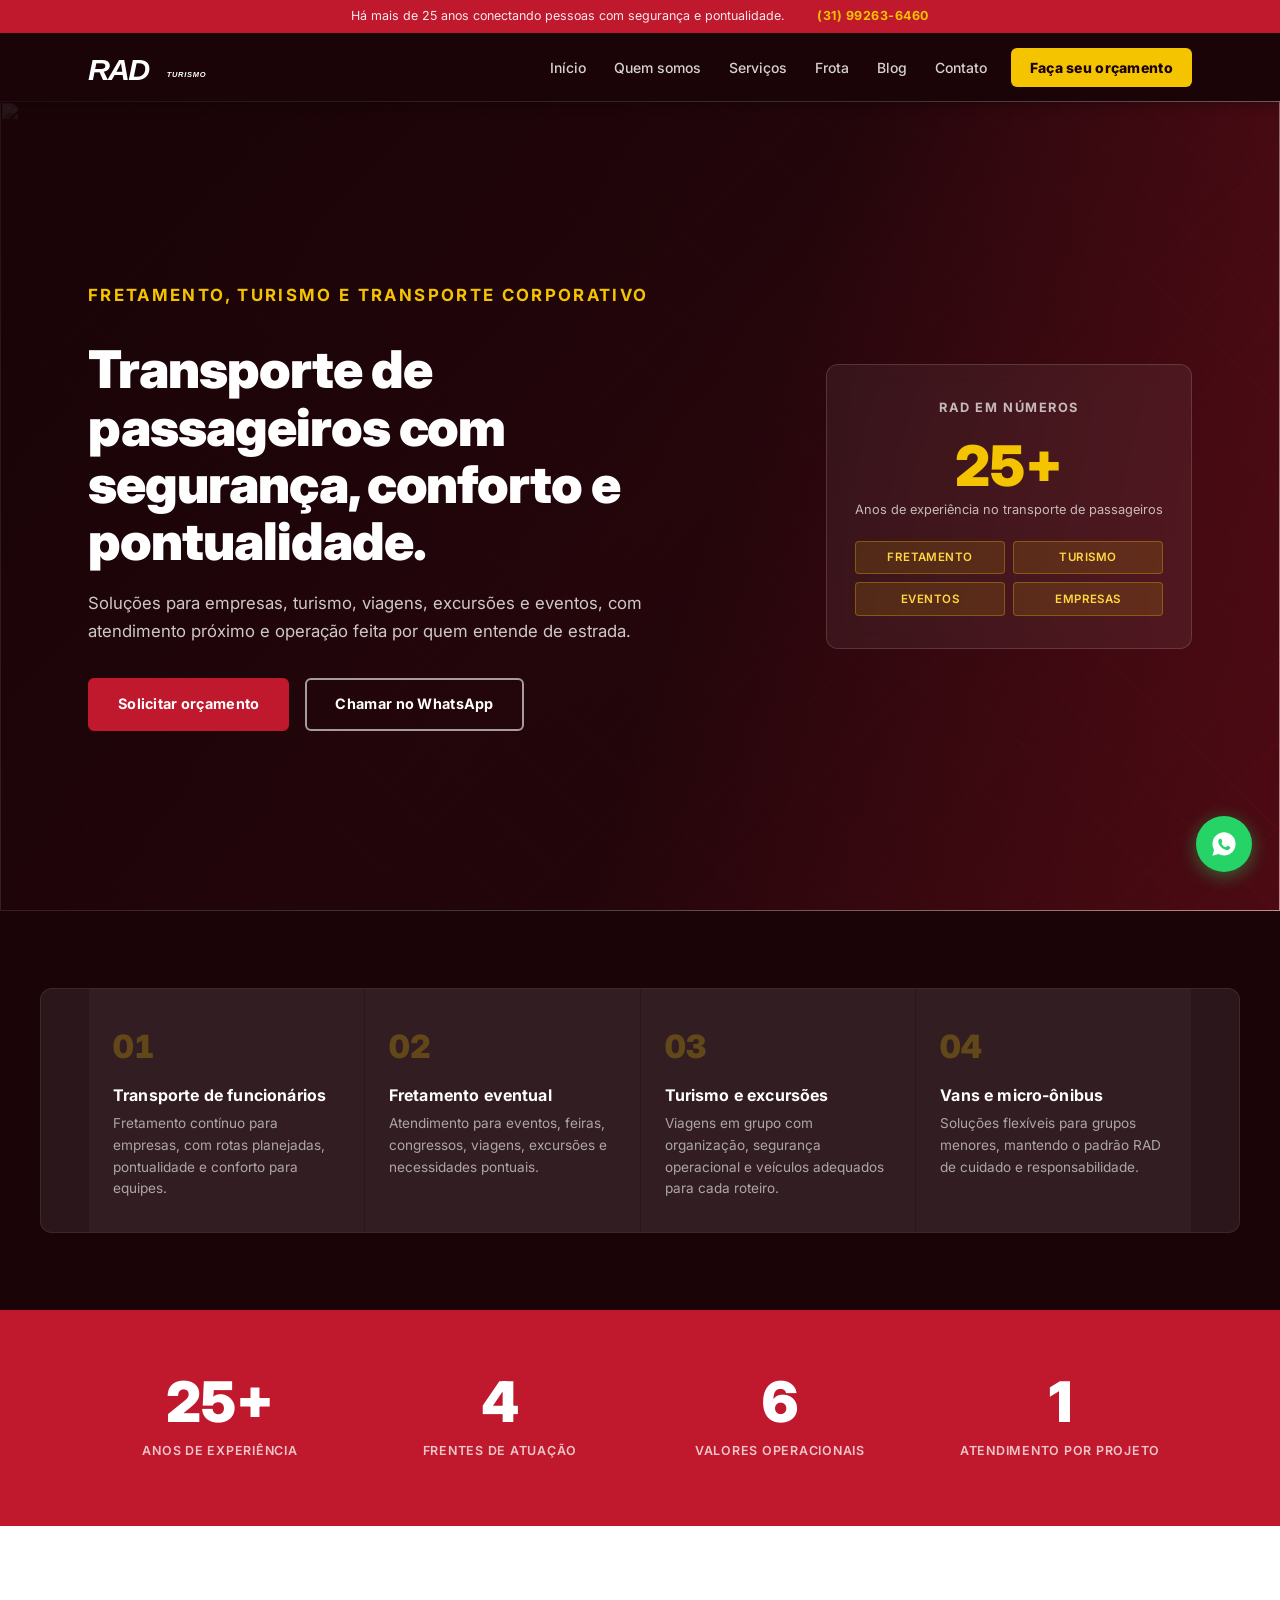
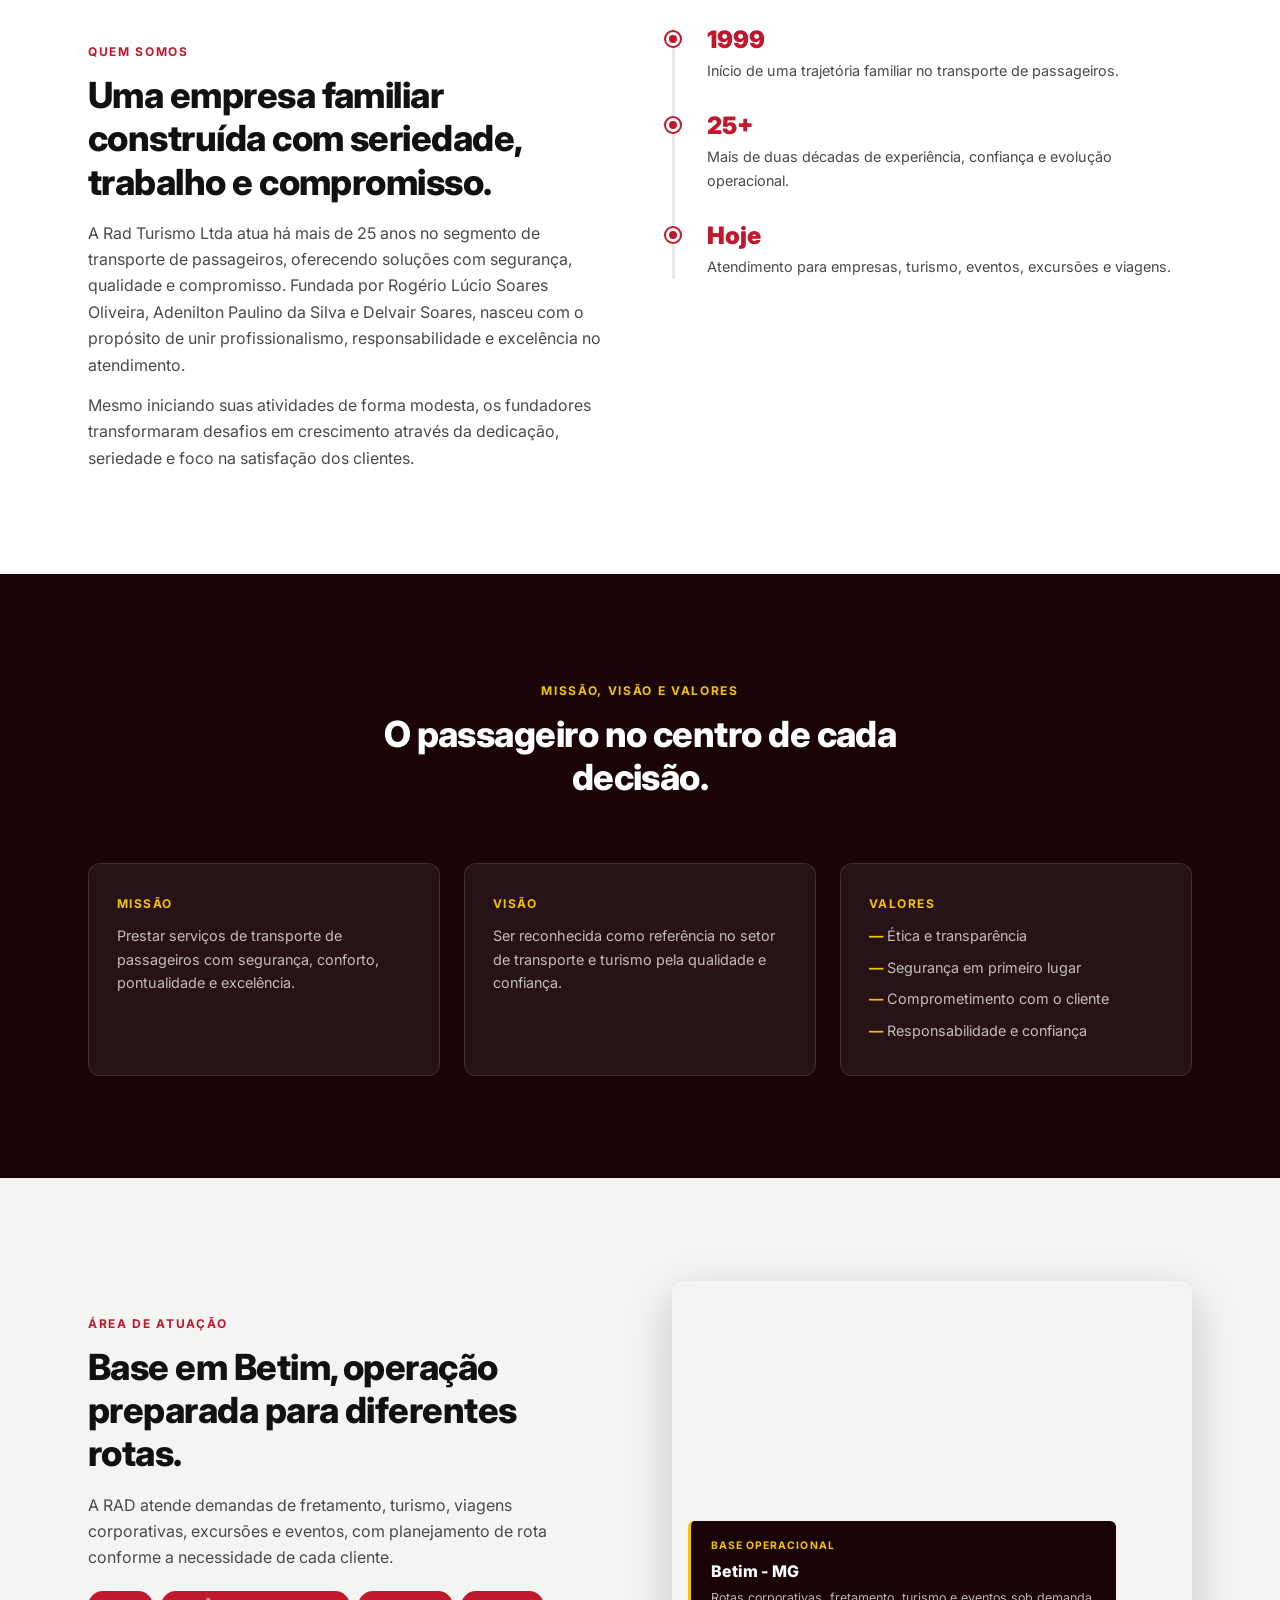
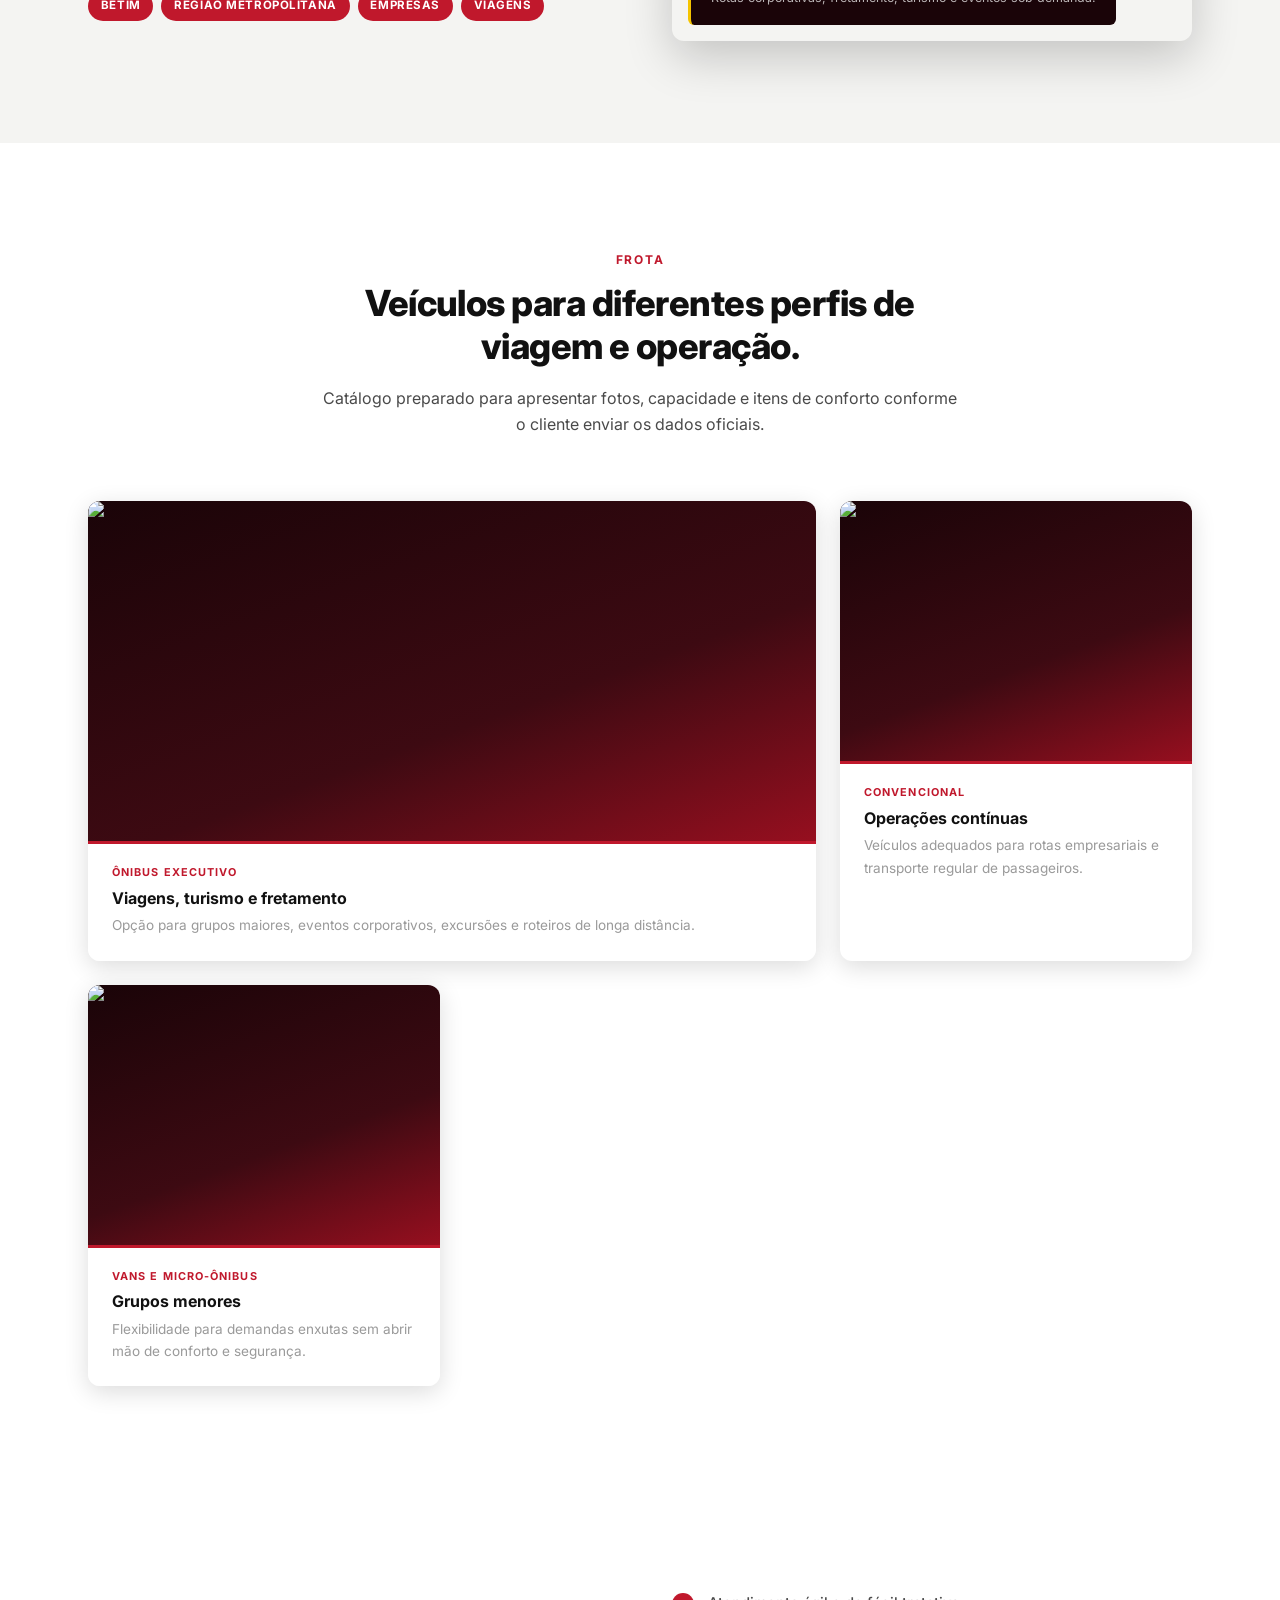
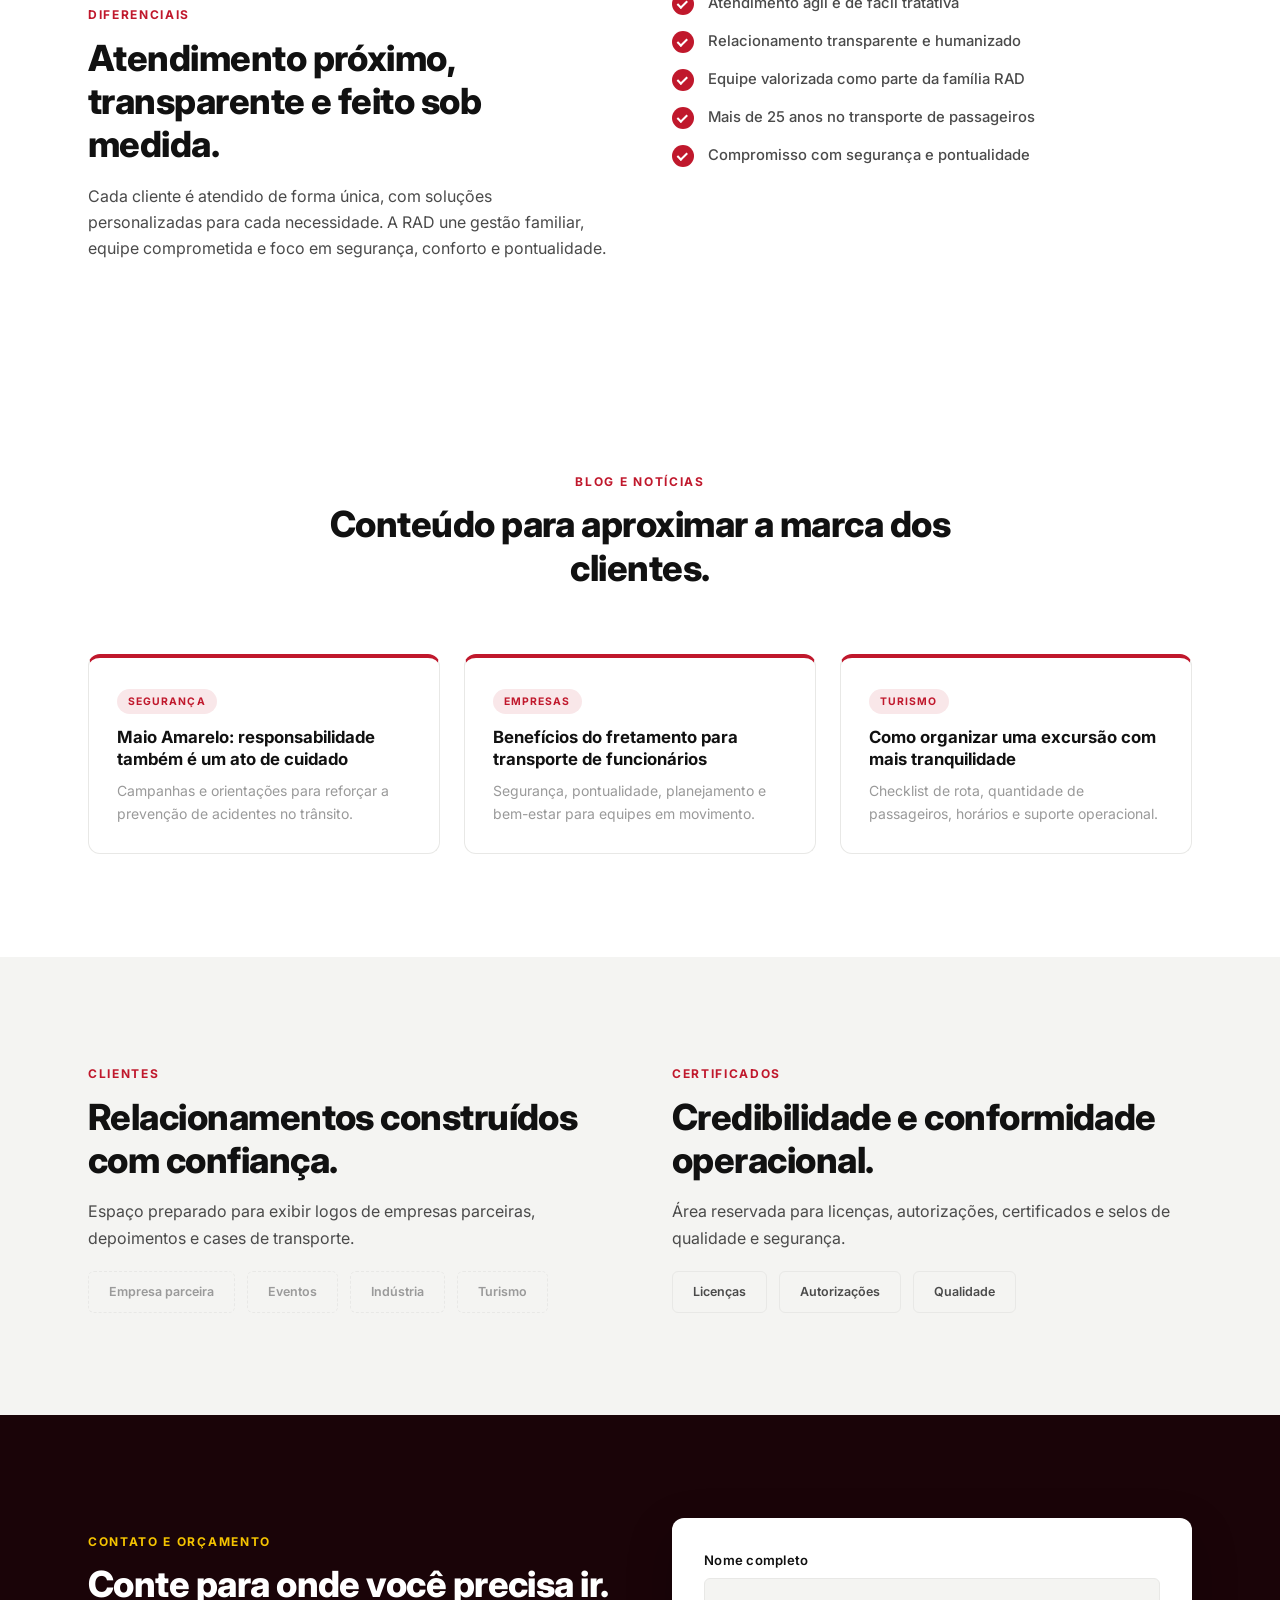
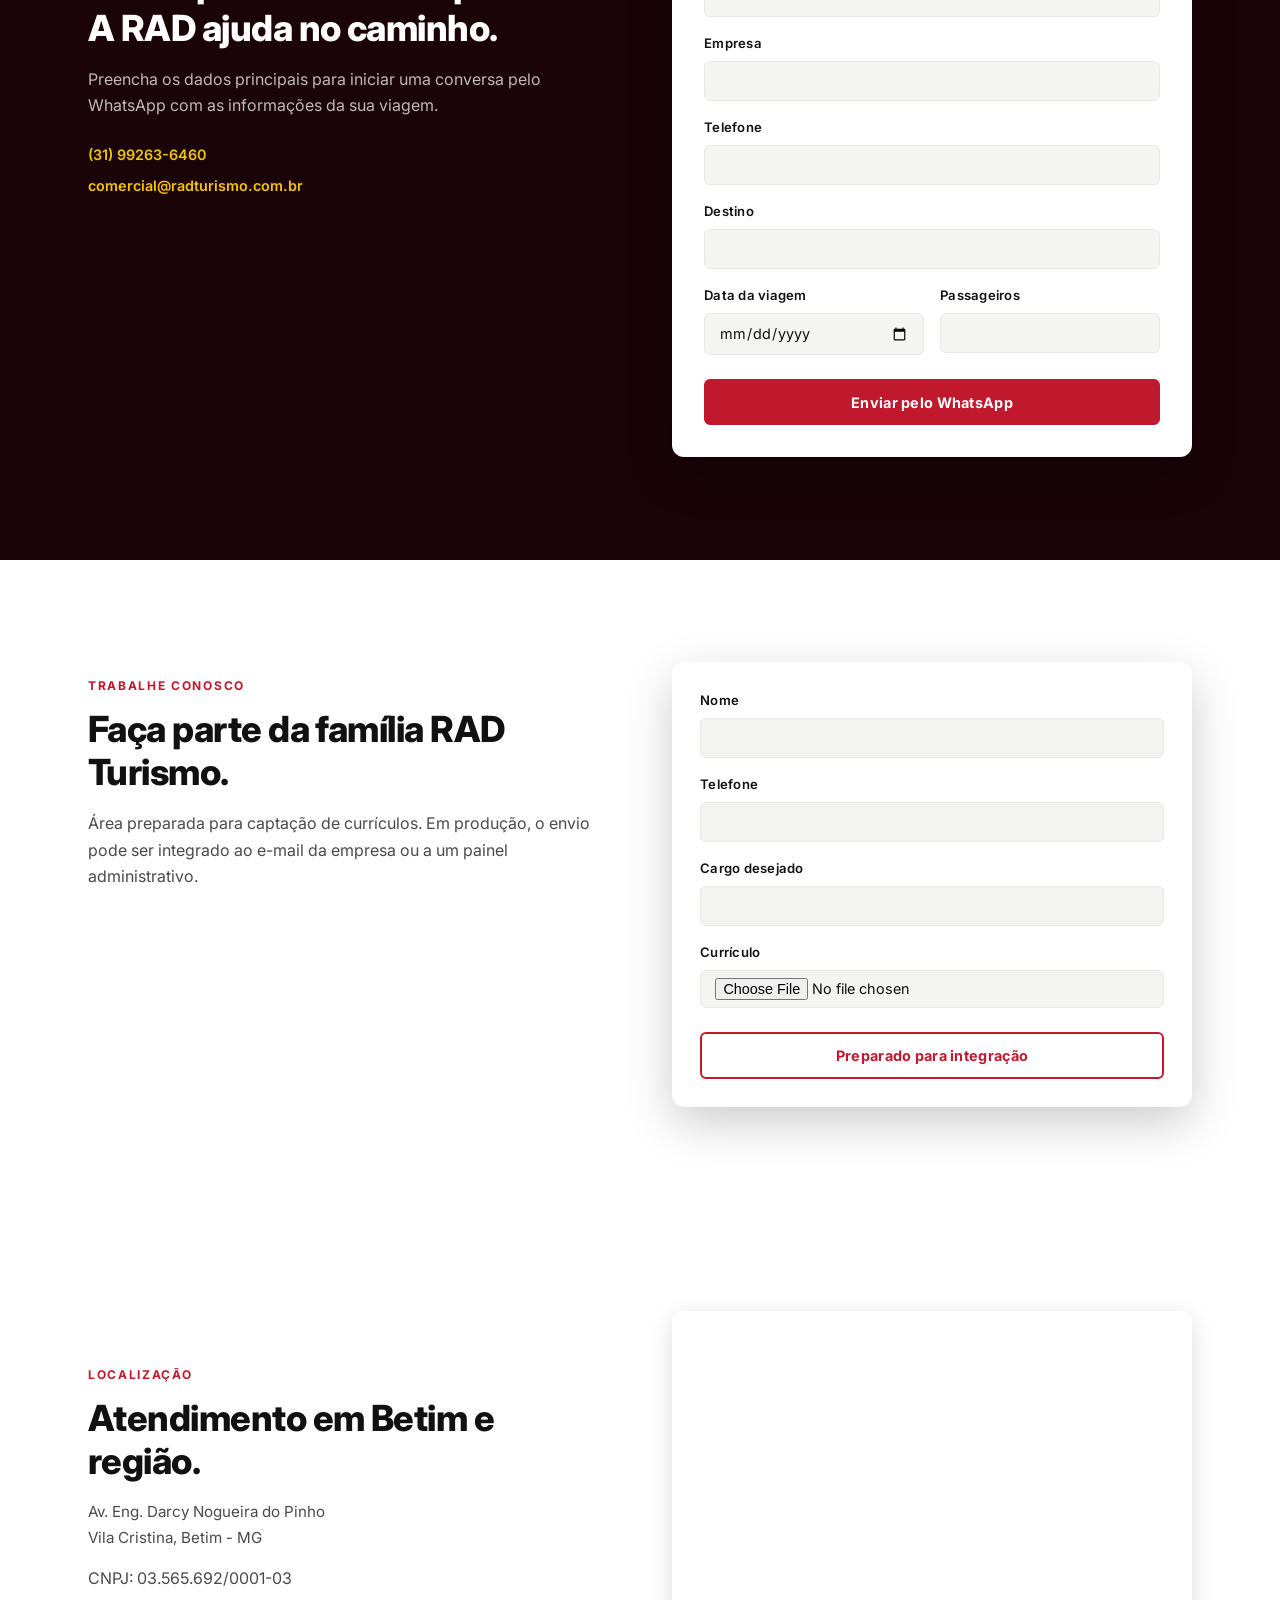
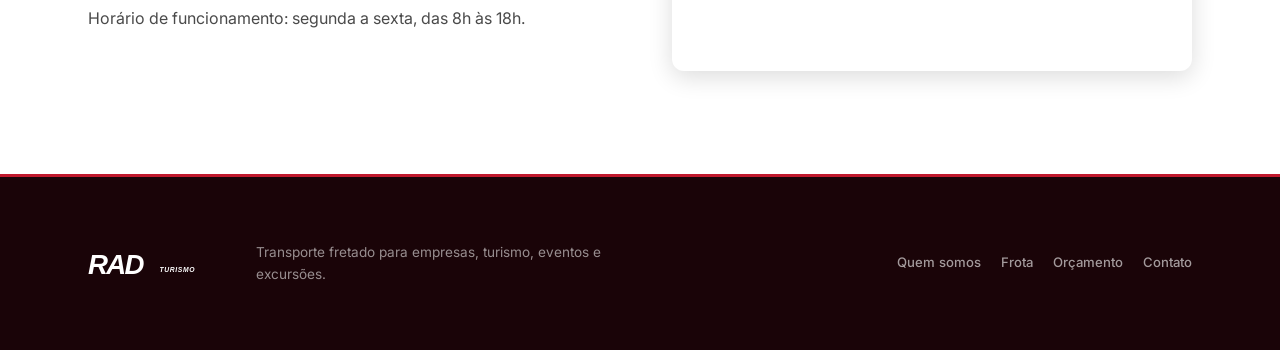
==== index.html @ 09ba172a "Update index.html" ====
<!doctype html>
<html lang="pt-BR">
  <head>
    <meta charset="utf-8">
    <meta name="viewport" content="width=device-width, initial-scale=1">
    <title>RAD Turismo | Transporte fretado, turismo e eventos</title>
    <meta
      name="description"
      content="RAD Turismo: transporte de passageiros, fretamento corporativo, turismo, viagens, eventos e excursões com segurança, conforto e pontualidade."
    >
    <link rel="preconnect" href="https://fonts.googleapis.com">
    <link rel="preconnect" href="https://fonts.gstatic.com" crossorigin>
    <link href="https://fonts.googleapis.com/css2?family=Inter:wght@400;500;600;700;800;900&display=swap" rel="stylesheet">
    <link rel="stylesheet" href="style.css">
  </head>
  <body>
    <a class="skip-link" href="#conteudo">Ir para o conteúdo</a>

    <header class="site-header" data-header>
      <div class="topbar">
        <span>Há mais de 25 anos conectando pessoas com segurança e pontualidade.</span>
        <a href="tel:+5531992636460">(31) 99263-6460</a>
      </div>

      <div class="nav-shell">
        <a class="brand" href="#inicio" aria-label="RAD Turismo">
          <img class="brand-logo" src="rad-logo.svg" alt="RAD Turismo">
        </a>

        <button class="menu-toggle" type="button" aria-label="Abrir menu" aria-expanded="false" data-menu-toggle>
          <span></span>
          <span></span>
          <span></span>
        </button>

        <nav class="main-nav" aria-label="Menu principal" data-menu>
          <a href="#inicio">Início</a>
          <a href="#quem-somos">Quem somos</a>
          <a href="#servicos">Serviços</a>
          <a href="#frota">Frota</a>
          <a href="#blog">Blog</a>
          <a href="#contato">Contato</a>
          <a class="nav-cta" href="#orcamento">Faça seu orçamento</a>
        </nav>
      </div>
    </header>

    <main id="conteudo">
      <section class="hero" id="inicio" aria-label="RAD Turismo">
        <div class="hero-media" aria-hidden="true">
          <img src="Ônibus-Executivo.webp" alt="">
        </div>
        <div class="hero-overlay"></div>

        <div class="section-inner hero-content">
          <div class="hero-copy reveal">
            <p class="eyebrow">Fretamento, turismo e transporte corporativo</p>
            <h1>Transporte de passageiros com segurança, conforto e pontualidade.</h1>
            <p>
              Soluções para empresas, turismo, viagens, excursões e eventos,
              com atendimento próximo e operação feita por quem entende de estrada.
            </p>
            <div class="hero-actions">
              <a class="button primary" href="#orcamento">Solicitar orçamento</a>
              <a class="button ghost" href="https://wa.me/5531992636460" target="_blank" rel="noreferrer">Chamar no WhatsApp</a>
            </div>
          </div>

          <div class="hero-panel reveal">
            <span class="panel-kicker">RAD em números</span>
            <strong><span data-counter data-target="25" data-suffix="+">0+</span></strong>
            <span>Anos de experiência no transporte de passageiros</span>
            <div class="panel-grid">
              <span>Fretamento</span>
              <span>Turismo</span>
              <span>Eventos</span>
              <span>Empresas</span>
            </div>
          </div>
        </div>
      </section>

      <section class="services-strip" id="servicos" aria-label="Serviços principais">
        <div class="section-inner service-grid">
          <article class="service-card reveal">
            <span>01</span>
            <h2>Transporte de funcionários</h2>
            <p>Fretamento contínuo para empresas, com rotas planejadas, pontualidade e conforto para equipes.</p>
          </article>
          <article class="service-card reveal">
            <span>02</span>
            <h2>Fretamento eventual</h2>
            <p>Atendimento para eventos, feiras, congressos, viagens, excursões e necessidades pontuais.</p>
          </article>
          <article class="service-card reveal">
            <span>03</span>
            <h2>Turismo e excursões</h2>
            <p>Viagens em grupo com organização, segurança operacional e veículos adequados para cada roteiro.</p>
          </article>
          <article class="service-card reveal">
            <span>04</span>
            <h2>Vans e micro-ônibus</h2>
            <p>Soluções flexíveis para grupos menores, mantendo o padrão RAD de cuidado e responsabilidade.</p>
          </article>
        </div>
      </section>

      <section class="stats-band" aria-label="Indicadores RAD Turismo">
        <div class="section-inner stats-grid reveal">
          <div class="stat-item">
            <strong><span data-counter data-target="25" data-suffix="+">0+</span></strong>
            <span>Anos de experiência</span>
          </div>
          <div class="stat-item">
            <strong><span data-counter data-target="4">0</span></strong>
            <span>Frentes de atuação</span>
          </div>
          <div class="stat-item">
            <strong><span data-counter data-target="6">0</span></strong>
            <span>Valores operacionais</span>
          </div>
          <div class="stat-item">
            <strong><span data-counter data-target="1">0</span></strong>
            <span>Atendimento por projeto</span>
          </div>
        </div>
      </section>

      <section class="about section" id="quem-somos">
        <div class="section-inner split">
          <div class="section-copy reveal">
            <p class="eyebrow">Quem somos</p>
            <h2>Uma empresa familiar construída com seriedade, trabalho e compromisso.</h2>
            <p>
              A Rad Turismo Ltda atua há mais de 25 anos no segmento de transporte
              de passageiros, oferecendo soluções com segurança, qualidade e compromisso.
              Fundada por Rogério Lúcio Soares Oliveira, Adenilton Paulino da Silva
              e Delvair Soares, nasceu com o propósito de unir profissionalismo,
              responsabilidade e excelência no atendimento.
            </p>
            <p>
              Mesmo iniciando suas atividades de forma modesta, os fundadores
              transformaram desafios em crescimento através da dedicação, seriedade
              e foco na satisfação dos clientes.
            </p>
          </div>

          <div class="timeline reveal" aria-label="Trajetória RAD Turismo">
            <div class="timeline-item">
              <span>1999</span>
              <p>Início de uma trajetória familiar no transporte de passageiros.</p>
            </div>
            <div class="timeline-item">
              <span>25+</span>
              <p>Mais de duas décadas de experiência, confiança e evolução operacional.</p>
            </div>
            <div class="timeline-item">
              <span>Hoje</span>
              <p>Atendimento para empresas, turismo, eventos, excursões e viagens.</p>
            </div>
          </div>
        </div>
      </section>

      <section class="values section section-dark">
        <div class="section-inner">
          <div class="section-heading reveal">
            <p class="eyebrow">Missão, visão e valores</p>
            <h2>O passageiro no centro de cada decisão.</h2>
          </div>

          <div class="value-grid">
            <article class="value-card reveal">
              <h3>Missão</h3>
              <p>Prestar serviços de transporte de passageiros com segurança, conforto, pontualidade e excelência.</p>
            </article>
            <article class="value-card reveal">
              <h3>Visão</h3>
              <p>Ser reconhecida como referência no setor de transporte e turismo pela qualidade e confiança.</p>
            </article>
            <article class="value-card reveal">
              <h3>Valores</h3>
              <ul>
                <li>Ética e transparência</li>
                <li>Segurança em primeiro lugar</li>
                <li>Comprometimento com o cliente</li>
                <li>Responsabilidade e confiança</li>
              </ul>
            </article>
          </div>
        </div>
      </section>

      <section class="coverage section section-soft" id="area-atuacao">
        <div class="section-inner coverage-grid">
          <div class="section-copy reveal">
            <p class="eyebrow">Área de atuação</p>
            <h2>Base em Betim, operação preparada para diferentes rotas.</h2>
            <p>
              A RAD atende demandas de fretamento, turismo, viagens corporativas,
              excursões e eventos, com planejamento de rota conforme a necessidade
              de cada cliente.
            </p>
            <div class="coverage-tags">
              <span>Betim</span>
              <span>Região metropolitana</span>
              <span>Empresas</span>
              <span>Viagens</span>
            </div>
          </div>

          <div class="coverage-map reveal" aria-label="Mapa de atuação RAD Turismo">
            <iframe
              title="Mapa de Betim e região"
              loading="lazy"
              referrerpolicy="no-referrer-when-downgrade"
              src="https://www.google.com/maps?q=Betim%20MG&output=embed">
            </iframe>
            <div class="coverage-map-card">
              <span>Base operacional</span>
              <strong>Betim - MG</strong>
              <p>Rotas corporativas, fretamento, turismo e eventos sob demanda.</p>
            </div>
          </div>
        </div>
      </section>

      <section class="fleet section" id="frota">
        <div class="section-inner">
          <div class="section-heading reveal">
            <p class="eyebrow">Frota</p>
            <h2>Veículos para diferentes perfis de viagem e operação.</h2>
            <p>Catálogo preparado para apresentar fotos, capacidade e itens de conforto conforme o cliente enviar os dados oficiais.</p>
          </div>

          <div class="fleet-showcase">
            <article class="fleet-card large reveal">
              <img src="https://clubedoonibus.com.br/wp-content/uploads/2024/12/Tipos-de-Onibus_Rodoviario-Low-Driver-LD-Marcopolo-G8.jpg" alt="Ônibus RAD Turismo em operação">
              <div>
                <span>Ônibus executivo</span>
                <h3>Viagens, turismo e fretamento</h3>
                <p>Opção para grupos maiores, eventos corporativos, excursões e roteiros de longa distância.</p>
              </div>
            </article>
            <article class="fleet-card reveal">
              <img src="https://i0.wp.com/onibusetransporte.com/wp-content/uploads/2023/02/IMG-20230203-WA0111.jpg?resize=1200%2C800&ssl=1" alt="Ônibus RAD Turismo">
              <div>
                <span>Convencional</span>
                <h3>Operações contínuas</h3>
                <p>Veículos adequados para rotas empresariais e transporte regular de passageiros.</p>
              </div>
            </article>
            <article class="fleet-card reveal">
              <img src="https://transleles.com.br/wp-content/uploads/2020/01/Aluguel-de-Van-Mercedes-Benz-515-CDI-Sprinter-M%E2%80%8B-15-passageiros-Transleles.jpg" alt="Micro-ônibus RAD Turismo">
              <div>
                <span>Vans e micro-ônibus</span>
                <h3>Grupos menores</h3>
                <p>Flexibilidade para demandas enxutas sem abrir mão de conforto e segurança.</p>
              </div>
            </article>
          </div>
        </div>
      </section>

      <section class="differentials section">
        <div class="section-inner split">
          <div class="section-copy reveal">
            <p class="eyebrow">Diferenciais</p>
            <h2>Atendimento próximo, transparente e feito sob medida.</h2>
            <p>
              Cada cliente é atendido de forma única, com soluções personalizadas
              para cada necessidade. A RAD une gestão familiar, equipe comprometida
              e foco em segurança, conforto e pontualidade.
            </p>
          </div>

          <div class="check-list reveal">
            <div><span></span>Atendimento ágil e de fácil tratativa</div>
            <div><span></span>Relacionamento transparente e humanizado</div>
            <div><span></span>Equipe valorizada como parte da família RAD</div>
            <div><span></span>Mais de 25 anos no transporte de passageiros</div>
            <div><span></span>Compromisso com segurança e pontualidade</div>
          </div>
        </div>
      </section>

      <section class="blog section" id="blog">
        <div class="section-inner">
          <div class="section-heading reveal">
            <p class="eyebrow">Blog e notícias</p>
            <h2>Conteúdo para aproximar a marca dos clientes.</h2>
          </div>

          <div class="post-grid">
            <article class="post-card reveal">
              <span>Segurança</span>
              <h3>Maio Amarelo: responsabilidade também é um ato de cuidado</h3>
              <p>Campanhas e orientações para reforçar a prevenção de acidentes no trânsito.</p>
            </article>
            <article class="post-card reveal">
              <span>Empresas</span>
              <h3>Benefícios do fretamento para transporte de funcionários</h3>
              <p>Segurança, pontualidade, planejamento e bem-estar para equipes em movimento.</p>
            </article>
            <article class="post-card reveal">
              <span>Turismo</span>
              <h3>Como organizar uma excursão com mais tranquilidade</h3>
              <p>Checklist de rota, quantidade de passageiros, horários e suporte operacional.</p>
            </article>
          </div>
        </div>
      </section>

      <section class="proof section section-soft">
        <div class="section-inner proof-grid">
          <div class="proof-block reveal">
            <p class="eyebrow">Clientes</p>
            <h2>Relacionamentos construídos com confiança.</h2>
            <p>Espaço preparado para exibir logos de empresas parceiras, depoimentos e cases de transporte.</p>
            <div class="logo-cloud" aria-label="Clientes em breve">
              <span>Empresa parceira</span>
              <span>Eventos</span>
              <span>Indústria</span>
              <span>Turismo</span>
            </div>
          </div>

          <div class="proof-block reveal">
            <p class="eyebrow">Certificados</p>
            <h2>Credibilidade e conformidade operacional.</h2>
            <p>Área reservada para licenças, autorizações, certificados e selos de qualidade e segurança.</p>
            <div class="cert-row">
              <span>Licenças</span>
              <span>Autorizações</span>
              <span>Qualidade</span>
            </div>
          </div>
        </div>
      </section>

      <section class="quote section" id="orcamento">
        <div class="section-inner quote-grid">
          <div class="section-copy reveal">
            <p class="eyebrow">Contato e orçamento</p>
            <h2>Conte para onde você precisa ir. A RAD ajuda no caminho.</h2>
            <p>
              Preencha os dados principais para iniciar uma conversa pelo WhatsApp
              com as informações da sua viagem.
            </p>
            <div class="contact-mini">
              <a href="tel:+5531992636460">(31) 99263-6460</a>
              <a href="mailto:comercial@radturismo.com.br">comercial@radturismo.com.br</a>
            </div>
          </div>

          <form class="form-card reveal" data-quote-form>
            <label>
              Nome completo
              <input name="nome" type="text" autocomplete="name" required>
            </label>
            <label>
              Empresa
              <input name="empresa" type="text" autocomplete="organization">
            </label>
            <label>
              Telefone
              <input name="telefone" type="tel" autocomplete="tel" required>
            </label>
            <label>
              Destino
              <input name="destino" type="text" required>
            </label>
            <div class="form-row">
              <label>
                Data da viagem
                <input name="data" type="date">
              </label>
              <label>
                Passageiros
                <input name="passageiros" type="number" min="1" inputmode="numeric">
              </label>
            </div>
            <button class="button primary" type="submit">Enviar pelo WhatsApp</button>
          </form>
        </div>
      </section>

      <section class="careers section" id="trabalhe-conosco">
        <div class="section-inner split">
          <div class="section-copy reveal">
            <p class="eyebrow">Trabalhe conosco</p>
            <h2>Faça parte da família RAD Turismo.</h2>
            <p>
              Área preparada para captação de currículos. Em produção, o envio pode
              ser integrado ao e-mail da empresa ou a um painel administrativo.
            </p>
          </div>

          <form class="form-card compact reveal">
            <label>
              Nome
              <input type="text" autocomplete="name">
            </label>
            <label>
              Telefone
              <input type="tel" autocomplete="tel">
            </label>
            <label>
              Cargo desejado
              <input type="text">
            </label>
            <label>
              Currículo
              <input type="file" accept=".pdf,.doc,.docx">
            </label>
            <button class="button secondary" type="button">Preparado para integração</button>
          </form>
        </div>
      </section>

      <section class="contact section" id="contato">
        <div class="section-inner contact-grid">
          <div class="section-copy reveal">
            <p class="eyebrow">Localização</p>
            <h2>Atendimento em Betim e região.</h2>
            <address>
              Av. Eng. Darcy Nogueira do Pinho<br>
              Vila Cristina, Betim - MG
            </address>
            <p>CNPJ: 03.565.692/0001-03</p>
            <p>Horário de funcionamento: segunda a sexta, das 8h às 18h.</p>
          </div>

          <div class="map-card reveal" aria-label="Mapa da região">
            <iframe
              title="Mapa RAD Turismo"
              loading="lazy"
              referrerpolicy="no-referrer-when-downgrade"
              src="https://www.google.com/maps?q=Av.%20Eng.%20Darcy%20Nogueira%20do%20Pinho%20Vila%20Cristina%20Betim%20MG&output=embed">
            </iframe>
          </div>
        </div>
      </section>
    </main>

    <footer class="site-footer">
      <div class="section-inner footer-grid">
        <a class="brand footer-brand" href="#inicio" aria-label="RAD Turismo">
          <img class="brand-logo" src="rad-logo.svg" alt="RAD Turismo">
        </a>
        <p>Transporte fretado para empresas, turismo, eventos e excursões.</p>
        <div class="footer-links">
          <a href="#quem-somos">Quem somos</a>
          <a href="#frota">Frota</a>
          <a href="#orcamento">Orçamento</a>
          <a href="#contato">Contato</a>
        </div>
      </div>
    </footer>

    <a class="whatsapp-float" href="https://wa.me/5531992636460" target="_blank" rel="noreferrer" aria-label="Chamar RAD Turismo no WhatsApp">
      <span>WhatsApp</span>
    </a>

    <script src="script.js"></script>
  </body>
</html>
---- style.css ----
/* ============================================================
   RAD Turismo — style.css
   Paleta: Vermelho #C0182C · Bordô escuro #1A0408 · Amarelo #F5C400
           Branco #FFFFFF · Cinza fundo #F4F4F2 · Cinza texto #4A4A4A
   Fonte: Inter (via Google Fonts — já linkada no HTML)
   ============================================================ */

/* ── Reset & Base ─────────────────────────────────────────── */
*, *::before, *::after { box-sizing: border-box; margin: 0; padding: 0; }

:root {
  --red:        #C0182C;
  --red-dark:   #960F1F;
  --red-deep:   #1A0408;
  --yellow:     #F5C400;
  --yellow-lt:  #FFD740;
  --white:      #FFFFFF;
  --off-white:  #F4F4F2;
  --gray-lt:    #E8E8E6;
  --gray-mid:   #9A9A9A;
  --gray-txt:   #4A4A4A;
  --dark:       #111111;

  --font:       'Inter', sans-serif;

  --max:        1200px;
  --radius:     6px;
  --radius-lg:  12px;

  --shadow-sm:  0 2px 8px rgba(0,0,0,.10);
  --shadow-md:  0 6px 24px rgba(0,0,0,.14);
  --shadow-lg:  0 16px 48px rgba(0,0,0,.20);

  --transition: .28s ease;
}

html { scroll-behavior: smooth; font-size: 16px; }

body {
  font-family: var(--font);
  color: var(--gray-txt);
  background: var(--white);
  line-height: 1.65;
  -webkit-font-smoothing: antialiased;
}

img { display: block; max-width: 100%; height: auto; }
a   { color: inherit; text-decoration: none; }
ul  { list-style: none; }
address { font-style: normal; }

/* ── Skip link ────────────────────────────────────────────── */
.skip-link {
  position: fixed;
  top: -100px;
  left: 1rem;
  background: var(--red);
  color: var(--white);
  padding: .5rem 1rem;
  border-radius: var(--radius);
  z-index: 9999;
  font-weight: 700;
  transition: top var(--transition);
}
.skip-link:focus { top: 1rem; }

/* ── Layout helpers ───────────────────────────────────────── */
.section-inner {
  width: min(100%, var(--max));
  margin-inline: auto;
  padding-inline: clamp(1.25rem, 5vw, 3rem);
}

.section      { padding-block: clamp(4rem, 8vw, 7rem); }
.section-dark { background: var(--red-deep); color: var(--white); }
.section-soft { background: var(--off-white); }

.split {
  display: grid;
  grid-template-columns: 1fr 1fr;
  gap: clamp(2rem, 5vw, 5rem);
  align-items: start;
}

/* ── Typography ───────────────────────────────────────────── */
.eyebrow {
  display: inline-block;
  font-size: .75rem;
  font-weight: 700;
  letter-spacing: .14em;
  text-transform: uppercase;
  color: var(--red);
  margin-bottom: .75rem;
}
.section-dark .eyebrow { color: var(--yellow); }

h1 {
  font-size: clamp(2rem, 5vw, 3.25rem);
  font-weight: 900;
  line-height: 1.1;
  color: var(--white);
  letter-spacing: -.02em;
}

h2 {
  font-size: clamp(1.5rem, 3.5vw, 2.25rem);
  font-weight: 800;
  line-height: 1.2;
  color: var(--dark);
  letter-spacing: -.015em;
  margin-bottom: 1rem;
}
.section-dark h2 { color: var(--white); }

h3 {
  font-size: clamp(1.1rem, 2vw, 1.35rem);
  font-weight: 700;
  color: var(--dark);
  line-height: 1.3;
  margin-bottom: .5rem;
}
.section-dark h3 { color: var(--white); }

p { color: var(--gray-txt); max-width: 65ch; }
.section-dark p { color: rgba(255,255,255,.75); }

.section-heading {
  text-align: center;
  max-width: 640px;
  margin-inline: auto;
  margin-bottom: clamp(2.5rem, 5vw, 4rem);
}
.section-heading p { margin-inline: auto; }

/* ── Buttons ──────────────────────────────────────────────── */
.button {
  display: inline-flex;
  align-items: center;
  gap: .5rem;
  padding: .8rem 1.75rem;
  border-radius: var(--radius);
  font-family: var(--font);
  font-size: .9rem;
  font-weight: 700;
  cursor: pointer;
  border: 2px solid transparent;
  transition: background var(--transition), color var(--transition),
              border-color var(--transition), transform var(--transition),
              box-shadow var(--transition);
  white-space: nowrap;
  letter-spacing: .02em;
}
.button:hover { transform: translateY(-2px); }
.button:active { transform: none; }

.button.primary {
  background: var(--red);
  color: var(--white);
  border-color: var(--red);
}
.button.primary:hover {
  background: var(--red-dark);
  border-color: var(--red-dark);
  box-shadow: 0 6px 20px rgba(192,24,44,.40);
}

.button.ghost {
  background: transparent;
  color: var(--white);
  border-color: rgba(255,255,255,.60);
}
.button.ghost:hover {
  background: rgba(255,255,255,.12);
  border-color: var(--white);
}

.button.secondary {
  background: transparent;
  color: var(--red);
  border-color: var(--red);
}
.button.secondary:hover {
  background: var(--red);
  color: var(--white);
}

/* ── Reveal animation ─────────────────────────────────────── */
/* Só esconde os elementos se o JS estiver ativo (body.js-ready) */
.js-ready .reveal {
  opacity: 0;
  transform: translateY(28px);
  transition: opacity .65s ease, transform .65s ease;
}
.js-ready .reveal.visible {
  opacity: 1;
  transform: none;
}

/* ============================================================
   HEADER
   ============================================================ */
.site-header {
  position: sticky;
  top: 0;
  z-index: 900;
  background: var(--red-deep);
  box-shadow: 0 2px 12px rgba(0,0,0,.35);
  /* necessário para o menu mobile se posicionar corretamente */
  isolation: isolate;
}

/* Topbar */
.topbar {
  background: var(--red);
  display: flex;
  justify-content: center;
  gap: 2rem;
  align-items: center;
  padding: .4rem clamp(1.25rem, 5vw, 3rem);
  font-size: .78rem;
  color: rgba(255,255,255,.90);
  flex-wrap: wrap;
}
.topbar a {
  color: var(--yellow);
  font-weight: 700;
  letter-spacing: .04em;
}
.topbar a:hover { text-decoration: underline; }

/* Nav shell */
.nav-shell {
  display: flex;
  align-items: center;
  gap: 1.5rem;
  width: min(100%, var(--max));
  margin-inline: auto;
  padding: .75rem clamp(1.25rem, 5vw, 3rem);
}

/* Brand logo */
.brand { display: flex; align-items: center; flex-shrink: 0; }
.brand-logo {
  height: 44px;
  width: auto;
  /* fallback if SVG has no fill */
  filter: brightness(0) invert(1);
}

/* Main nav */
.main-nav {
  display: flex;
  align-items: center;
  gap: .25rem;
  margin-left: auto;
  flex-wrap: wrap;
}
.main-nav a {
  color: rgba(255,255,255,.82);
  font-size: .875rem;
  font-weight: 500;
  padding: .45rem .75rem;
  border-radius: var(--radius);
  transition: color var(--transition), background var(--transition);
}
.main-nav a:hover { color: var(--white); background: rgba(255,255,255,.08); }

.main-nav .nav-cta {
  background: var(--yellow);
  color: var(--red-deep);
  font-weight: 800;
  padding: .5rem 1.2rem;
  border-radius: var(--radius);
  margin-left: .5rem;
  letter-spacing: .02em;
}
.main-nav .nav-cta:hover {
  background: var(--yellow-lt);
  box-shadow: 0 4px 14px rgba(245,196,0,.40);
  transform: translateY(-1px);
}

/* Hamburger */
.menu-toggle {
  display: none;
  flex-direction: column;
  justify-content: center;
  gap: 5px;
  background: none;
  border: none;
  cursor: pointer;
  padding: .5rem;
  margin-left: auto;
}
.menu-toggle span {
  display: block;
  width: 24px;
  height: 2px;
  background: var(--white);
  border-radius: 2px;
  transition: transform var(--transition), opacity var(--transition);
}
.menu-toggle[aria-expanded="true"] span:nth-child(1) { transform: translateY(7px) rotate(45deg); }
.menu-toggle[aria-expanded="true"] span:nth-child(2) { opacity: 0; }
.menu-toggle[aria-expanded="true"] span:nth-child(3) { transform: translateY(-7px) rotate(-45deg); }

/* ============================================================
   HERO
   ============================================================ */
.hero {
  position: relative;
  min-height: clamp(560px, 90vh, 860px);
  display: flex;
  align-items: center;
  overflow: hidden;
}

.hero-media {
  position: absolute;
  inset: 0;
  z-index: 0;
}
.hero-media img {
  width: 100%;
  height: 100%;
  object-fit: cover;
  object-position: center;
}

.hero-overlay {
  position: absolute;
  inset: 0;
  z-index: 1;
  background: linear-gradient(
    110deg,
    rgba(26,4,8,.92) 0%,
    rgba(26,4,8,.70) 55%,
    rgba(192,24,44,.30) 100%
  );
}

.hero-content {
  position: relative;
  z-index: 2;
  display: grid;
  grid-template-columns: 1fr auto;
  gap: clamp(2rem, 5vw, 5rem);
  align-items: center;
  padding-block: clamp(3rem, 8vw, 6rem);
}

.hero-copy { max-width: 640px; }

.hero-copy .eyebrow { color: var(--yellow); }
.hero-copy h1 { margin-bottom: 1.25rem; }
.hero-copy > p {
  color: rgba(255,255,255,.78);
  font-size: 1.05rem;
  margin-bottom: 2rem;
  max-width: 52ch;
}

.hero-actions { display: flex; gap: 1rem; flex-wrap: wrap; }

/* Hero panel (stats) */
.hero-panel {
  background: rgba(255,255,255,.06);
  border: 1px solid rgba(255,255,255,.14);
  backdrop-filter: blur(12px);
  border-radius: var(--radius-lg);
  padding: 2rem 1.75rem;
  min-width: 220px;
  color: var(--white);
  text-align: center;
  flex-shrink: 0;
}
.panel-kicker {
  display: block;
  font-size: .7rem;
  font-weight: 700;
  letter-spacing: .12em;
  text-transform: uppercase;
  color: var(--yellow);
  margin-bottom: .75rem;
}
.hero-panel strong {
  display: block;
  font-size: 3.5rem;
  font-weight: 900;
  line-height: 1;
  color: var(--yellow);
  margin-bottom: .35rem;
}
.hero-panel > span {
  font-size: .8rem;
  color: rgba(255,255,255,.70);
  display: block;
  margin-bottom: 1.25rem;
}
.panel-grid {
  display: grid;
  grid-template-columns: 1fr 1fr;
  gap: .5rem;
  margin-top: 1rem;
}
.panel-grid span {
  background: rgba(245,196,0,.12);
  border: 1px solid rgba(245,196,0,.30);
  color: var(--yellow-lt);
  font-size: .72rem;
  font-weight: 600;
  padding: .4rem .6rem;
  border-radius: 4px;
  letter-spacing: .04em;
  text-transform: uppercase;
}

/* ============================================================
   SERVICES STRIP
   ============================================================ */
.services-strip {
  background: var(--red-deep);
  padding-block: clamp(3rem, 6vw, 5rem);
}

.service-grid {
  display: grid;
  grid-template-columns: repeat(4, 1fr);
  gap: 1px;
  background: rgba(255,255,255,.08);
  border: 1px solid rgba(255,255,255,.08);
  border-radius: var(--radius-lg);
  overflow: hidden;
}

.service-card {
  background: rgba(255,255,255,.03);
  padding: 2rem 1.5rem;
  transition: background var(--transition);
}
.service-card:hover { background: rgba(192,24,44,.20); }

.service-card > span {
  display: block;
  font-size: 2rem;
  font-weight: 900;
  color: rgba(245,196,0,.25);
  margin-bottom: .75rem;
  font-variant-numeric: tabular-nums;
}
.service-card h2 {
  color: var(--white);
  font-size: 1rem;
  font-weight: 700;
  margin-bottom: .5rem;
  letter-spacing: .01em;
}
.service-card p {
  color: rgba(255,255,255,.60);
  font-size: .85rem;
  line-height: 1.6;
  max-width: none;
}

/* ============================================================
   STATS BAND
   ============================================================ */
.stats-band {
  background: var(--red);
  padding-block: clamp(2.5rem, 5vw, 4rem);
}

.stats-grid {
  display: grid;
  grid-template-columns: repeat(4, 1fr);
  gap: 1rem;
  text-align: center;
}

.stat-item strong {
  display: block;
  font-size: clamp(2.25rem, 5vw, 3.5rem);
  font-weight: 900;
  color: var(--white);
  line-height: 1;
  margin-bottom: .35rem;
}
.stat-item > span {
  font-size: .78rem;
  font-weight: 600;
  color: rgba(255,255,255,.75);
  letter-spacing: .06em;
  text-transform: uppercase;
}

/* ============================================================
   ABOUT
   ============================================================ */
.about { }

.section-copy { }
.section-copy p { margin-top: .875rem; }

/* Timeline */
.timeline {
  display: flex;
  flex-direction: column;
  gap: 0;
  border-left: 3px solid var(--gray-lt);
  padding-left: 2rem;
  position: relative;
}

.timeline-item {
  position: relative;
  padding-bottom: 2rem;
}
.timeline-item:last-child { padding-bottom: 0; }

.timeline-item::before {
  content: '';
  position: absolute;
  left: -2.575rem;
  top: .25rem;
  width: 14px;
  height: 14px;
  border-radius: 50%;
  background: var(--red);
  border: 3px solid var(--white);
  box-shadow: 0 0 0 2px var(--red);
}

.timeline-item > span {
  display: block;
  font-size: 1.5rem;
  font-weight: 900;
  color: var(--red);
  line-height: 1;
  margin-bottom: .4rem;
}
.timeline-item p { color: var(--gray-txt); font-size: .9rem; max-width: none; }

/* ============================================================
   VALUES
   ============================================================ */
.value-grid {
  display: grid;
  grid-template-columns: repeat(3, 1fr);
  gap: 1.5rem;
}

.value-card {
  background: rgba(255,255,255,.06);
  border: 1px solid rgba(255,255,255,.12);
  border-radius: var(--radius-lg);
  padding: 2rem 1.75rem;
  transition: background var(--transition), border-color var(--transition);
}
.value-card:hover {
  background: rgba(255,255,255,.10);
  border-color: rgba(245,196,0,.40);
}

.value-card h3 {
  color: var(--yellow);
  font-size: .75rem;
  font-weight: 700;
  letter-spacing: .12em;
  text-transform: uppercase;
  margin-bottom: .75rem;
}
.value-card p, .value-card li {
  color: rgba(255,255,255,.72);
  font-size: .9rem;
  max-width: none;
}
.value-card ul { display: flex; flex-direction: column; gap: .5rem; }
.value-card li {
  padding-left: 1.1rem;
  position: relative;
}
.value-card li::before {
  content: '—';
  position: absolute;
  left: 0;
  color: var(--yellow);
  font-weight: 700;
}

/* ============================================================
   COVERAGE
   ============================================================ */
.coverage-grid {
  display: grid;
  grid-template-columns: 1fr 1fr;
  gap: clamp(2rem, 5vw, 5rem);
  align-items: center;
}

.coverage-tags {
  display: flex;
  flex-wrap: wrap;
  gap: .5rem;
  margin-top: 1.25rem;
}
.coverage-tags span {
  background: var(--red);
  color: var(--white);
  font-size: .72rem;
  font-weight: 700;
  padding: .35rem .8rem;
  border-radius: 20px;
  letter-spacing: .05em;
  text-transform: uppercase;
}

.coverage-map {
  position: relative;
  border-radius: var(--radius-lg);
  overflow: hidden;
  box-shadow: var(--shadow-lg);
}
.coverage-map iframe {
  width: 100%;
  height: 360px;
  border: 0;
  display: block;
}
.coverage-map-card {
  position: absolute;
  bottom: 1rem;
  left: 1rem;
  background: var(--red-deep);
  color: var(--white);
  padding: 1rem 1.25rem;
  border-radius: var(--radius);
  border-left: 3px solid var(--yellow);
}
.coverage-map-card span {
  display: block;
  font-size: .65rem;
  font-weight: 700;
  letter-spacing: .1em;
  text-transform: uppercase;
  color: var(--yellow);
  margin-bottom: .2rem;
}
.coverage-map-card strong { font-size: 1rem; font-weight: 800; display: block; margin-bottom: .25rem; }
.coverage-map-card p { font-size: .78rem; color: rgba(255,255,255,.70); max-width: none; }

/* ============================================================
   FLEET
   ============================================================ */
.fleet-showcase {
  display: grid;
  grid-template-columns: 1fr 1fr 1fr;
  grid-template-rows: auto;
  gap: 1.5rem;
}

.fleet-card {
  border-radius: var(--radius-lg);
  overflow: hidden;
  box-shadow: var(--shadow-md);
  position: relative;
  transition: box-shadow var(--transition), transform var(--transition);
}
.fleet-card:hover {
  box-shadow: var(--shadow-lg);
  transform: translateY(-4px);
}

.fleet-card.large { grid-column: span 2; }

.fleet-card img {
  width: 100%;
  height: 260px;
  object-fit: cover;
  display: block;
  transition: transform .5s ease;
}
.fleet-card.large img { height: 340px; }
.fleet-card:hover img { transform: scale(1.03); }

.fleet-card > div {
  padding: 1.25rem 1.5rem 1.5rem;
  background: var(--white);
  border-top: 3px solid var(--red);
}
.fleet-card > div > span {
  display: block;
  font-size: .68rem;
  font-weight: 700;
  letter-spacing: .10em;
  text-transform: uppercase;
  color: var(--red);
  margin-bottom: .35rem;
}
.fleet-card > div h3 { font-size: 1rem; margin-bottom: .35rem; }
.fleet-card > div p  { font-size: .85rem; color: var(--gray-mid); max-width: none; }

/* ============================================================
   DIFFERENTIALS
   ============================================================ */
.check-list {
  display: flex;
  flex-direction: column;
  gap: .85rem;
}
.check-list > div {
  display: flex;
  align-items: flex-start;
  gap: .85rem;
  font-size: .925rem;
  color: var(--gray-txt);
  font-weight: 500;
}
.check-list span {
  flex-shrink: 0;
  width: 22px;
  height: 22px;
  border-radius: 50%;
  background: var(--red);
  display: flex;
  align-items: center;
  justify-content: center;
  margin-top: .1rem;
}
.check-list span::after {
  content: '';
  display: block;
  width: 10px;
  height: 6px;
  border-left: 2px solid var(--white);
  border-bottom: 2px solid var(--white);
  transform: rotate(-45deg) translateY(-1px);
}

/* ============================================================
   BLOG
   ============================================================ */
.post-grid {
  display: grid;
  grid-template-columns: repeat(3, 1fr);
  gap: 1.5rem;
}

.post-card {
  background: var(--white);
  border: 1px solid var(--gray-lt);
  border-radius: var(--radius-lg);
  padding: 1.75rem;
  border-top: 4px solid var(--red);
  transition: box-shadow var(--transition), transform var(--transition);
}
.post-card:hover {
  box-shadow: var(--shadow-md);
  transform: translateY(-3px);
}
.post-card > span {
  display: inline-block;
  font-size: .65rem;
  font-weight: 700;
  letter-spacing: .1em;
  text-transform: uppercase;
  background: rgba(192,24,44,.10);
  color: var(--red);
  padding: .25rem .7rem;
  border-radius: 20px;
  margin-bottom: .85rem;
}
.post-card h3 { font-size: 1.05rem; margin-bottom: .5rem; }
.post-card p  { font-size: .875rem; color: var(--gray-mid); max-width: none; }

/* ============================================================
   PROOF / CLIENTES
   ============================================================ */
.proof-grid {
  display: grid;
  grid-template-columns: 1fr 1fr;
  gap: clamp(2rem, 5vw, 5rem);
  align-items: start;
}

.logo-cloud {
  display: flex;
  flex-wrap: wrap;
  gap: .75rem;
  margin-top: 1.25rem;
}
.logo-cloud span {
  border: 1px dashed var(--gray-lt);
  color: var(--gray-mid);
  font-size: .78rem;
  font-weight: 600;
  padding: .6rem 1.25rem;
  border-radius: var(--radius);
}

.cert-row {
  display: flex;
  flex-wrap: wrap;
  gap: .75rem;
  margin-top: 1.25rem;
}
.cert-row span {
  background: var(--off-white);
  border: 1px solid var(--gray-lt);
  color: var(--gray-txt);
  font-size: .78rem;
  font-weight: 600;
  padding: .6rem 1.25rem;
  border-radius: var(--radius);
}

/* ============================================================
   QUOTE / ORÇAMENTO
   ============================================================ */
.quote { background: var(--red-deep); color: var(--white); }
.quote .eyebrow { color: var(--yellow); }
.quote h2 { color: var(--white); }
.quote p  { color: rgba(255,255,255,.72); }

.quote-grid {
  display: grid;
  grid-template-columns: 1fr 1fr;
  gap: clamp(2rem, 5vw, 5rem);
  align-items: start;
}

.contact-mini {
  display: flex;
  flex-direction: column;
  gap: .5rem;
  margin-top: 1.5rem;
}
.contact-mini a {
  color: var(--yellow);
  font-weight: 600;
  font-size: .9rem;
  transition: opacity var(--transition);
}
.contact-mini a:hover { opacity: .75; text-decoration: underline; }

/* Form */
.form-card {
  background: var(--white);
  border-radius: var(--radius-lg);
  padding: 2rem;
  box-shadow: var(--shadow-lg);
  display: flex;
  flex-direction: column;
  gap: 1rem;
}
.form-card.compact { padding: 1.75rem; }

.form-card label {
  display: flex;
  flex-direction: column;
  gap: .4rem;
  font-size: .82rem;
  font-weight: 600;
  color: var(--dark);
  letter-spacing: .02em;
}

.form-card input,
.form-card select,
.form-card textarea {
  font-family: var(--font);
  font-size: .9rem;
  color: var(--dark);
  background: var(--off-white);
  border: 1.5px solid var(--gray-lt);
  border-radius: var(--radius);
  padding: .65rem .9rem;
  transition: border-color var(--transition), box-shadow var(--transition);
  width: 100%;
}
.form-card input:focus,
.form-card select:focus,
.form-card textarea:focus {
  outline: none;
  border-color: var(--red);
  box-shadow: 0 0 0 3px rgba(192,24,44,.12);
}
.form-card input[type="file"] {
  padding: .45rem .9rem;
  cursor: pointer;
}

.form-row {
  display: grid;
  grid-template-columns: 1fr 1fr;
  gap: 1rem;
}

.form-card .button { margin-top: .5rem; justify-content: center; width: 100%; }

/* ============================================================
   CAREERS
   ============================================================ */
.careers { }
.careers .section-copy p { max-width: none; }

/* ============================================================
   CONTACT
   ============================================================ */
.contact-grid {
  display: grid;
  grid-template-columns: 1fr 1fr;
  gap: clamp(2rem, 5vw, 5rem);
  align-items: center;
}

.contact address {
  color: var(--gray-txt);
  font-size: .95rem;
  line-height: 1.7;
  margin-bottom: .75rem;
}

.map-card {
  border-radius: var(--radius-lg);
  overflow: hidden;
  box-shadow: var(--shadow-md);
}
.map-card iframe {
  width: 100%;
  height: 360px;
  border: 0;
  display: block;
}

/* ============================================================
   FOOTER
   ============================================================ */
.site-footer {
  background: var(--red-deep);
  border-top: 3px solid var(--red);
  padding-block: clamp(2.5rem, 5vw, 4rem);
}

.footer-grid {
  display: grid;
  grid-template-columns: auto 1fr auto;
  gap: 2rem;
  align-items: center;
}

.footer-brand .brand-logo {
  height: 40px;
  filter: brightness(0) invert(1);
}

.site-footer > div > p {
  color: rgba(255,255,255,.55);
  font-size: .85rem;
  max-width: 40ch;
}

.footer-links {
  display: flex;
  gap: 1.25rem;
  justify-content: flex-end;
  flex-wrap: wrap;
}
.footer-links a {
  color: rgba(255,255,255,.60);
  font-size: .82rem;
  font-weight: 500;
  transition: color var(--transition);
}
.footer-links a:hover { color: var(--yellow); }

/* ============================================================
   WHATSAPP FLOAT
   ============================================================ */
.whatsapp-float {
  position: fixed;
  bottom: 1.75rem;
  right: 1.75rem;
  z-index: 800;
  width: 56px;
  height: 56px;
  background: #25D366;
  border-radius: 50%;
  display: flex;
  align-items: center;
  justify-content: center;
  box-shadow: 0 4px 18px rgba(37,211,102,.45);
  transition: transform var(--transition), box-shadow var(--transition);
}
.whatsapp-float:hover {
  transform: scale(1.10);
  box-shadow: 0 8px 28px rgba(37,211,102,.55);
}
/* Hide text, show icon via background */
.whatsapp-float span {
  display: block;
  width: 28px;
  height: 28px;
  background: url("data:image/svg+xml,%3Csvg xmlns='http://www.w3.org/2000/svg' viewBox='0 0 24 24' fill='white'%3E%3Cpath d='M12.04 2C6.58 2 2.13 6.45 2.13 11.91c0 1.75.46 3.45 1.32 4.95L2.05 22l5.25-1.38c1.45.79 3.08 1.21 4.74 1.21 5.46 0 9.91-4.45 9.91-9.91S17.5 2 12.04 2zm4.97 13.96c-.21.59-1.21 1.13-1.66 1.17-.44.04-.88.19-2.97-.62-2.54-1-4.14-3.59-4.27-3.76-.13-.17-1.07-1.43-1.07-2.72 0-1.29.67-1.93.91-2.19.24-.26.52-.32.7-.32l.5.01c.16 0 .38-.06.59.45.21.52.72 1.76.78 1.89.07.13.11.28.02.45-.09.17-.14.27-.27.42-.13.15-.27.33-.39.44-.13.12-.26.25-.11.49.15.24.66 1.09 1.41 1.77.97.86 1.79 1.13 2.04 1.26.25.12.4.10.55-.06.15-.17.63-.74.8-.99.17-.25.34-.21.57-.13.23.08 1.47.69 1.72.82.25.13.42.19.48.3.06.11.06.63-.15 1.22z'/%3E%3C/svg%3E") center/contain no-repeat;
  font-size: 0;
  color: transparent;
}

/* ============================================================
   RESPONSIVE
   ============================================================ */

/* ── Tablet ≤ 1024px ─────────────────────────────── */
@media (max-width: 1024px) {
  .service-grid   { grid-template-columns: repeat(2, 1fr); }
  .stats-grid     { grid-template-columns: repeat(2, 1fr); gap: 1.5rem; }
  .fleet-showcase { grid-template-columns: 1fr 1fr; }
  .fleet-card.large { grid-column: span 2; }
  .value-grid     { grid-template-columns: 1fr 1fr; }
  .hero-content   { grid-template-columns: 1fr; }
  .hero-panel     { display: none; }
}

/* ── Mobile ≤ 768px ──────────────────────────────── */
@media (max-width: 768px) {
  /* Nav */
  .menu-toggle { display: flex; }

  .main-nav {
    display: none;
    position: absolute;
    top: 100%;
    left: 0;
    right: 0;
    background: var(--red-deep);
    flex-direction: column;
    align-items: stretch;
    gap: 0;
    z-index: 850;
    padding: 1rem 1.5rem 1.5rem;
    border-top: 1px solid rgba(255,255,255,.10);
    box-shadow: 0 8px 24px rgba(0,0,0,.40);
  }
  .main-nav.open {
    display: flex;
  }
  .main-nav a {
    font-size: 1.15rem;
    padding: .75rem 1.5rem;
    width: 100%;
    text-align: center;
  }
  .main-nav .nav-cta { margin-left: 0; margin-top: .75rem; }

  /* Grids → 1 col */
  .split, .coverage-grid, .quote-grid, .contact-grid,
  .proof-grid, .value-grid, .fleet-showcase { grid-template-columns: 1fr; }

  .fleet-card.large { grid-column: 1; }
  .fleet-card img, .fleet-card.large img { height: 220px; }

  .post-grid        { grid-template-columns: 1fr; }
  .service-grid     { grid-template-columns: 1fr; }
  .stats-grid       { grid-template-columns: repeat(2, 1fr); }
  .form-row         { grid-template-columns: 1fr; }

  .footer-grid      { grid-template-columns: 1fr; text-align: center; }
  .footer-links     { justify-content: center; }

  .hero { min-height: 500px; }
  .hero-actions { flex-direction: column; }
  .hero-actions .button { justify-content: center; }

  .coverage-map iframe { height: 280px; }
  .map-card iframe      { height: 260px; }

  h2 { font-size: 1.5rem; }
  h1 { font-size: 2rem; }
}

/* ── Small mobile ≤ 480px ────────────────────────── */
@media (max-width: 480px) {
  .stats-grid { grid-template-columns: 1fr 1fr; }
  .topbar { flex-direction: column; gap: .25rem; text-align: center; }
  .whatsapp-float { bottom: 1rem; right: 1rem; width: 50px; height: 50px; }
}

/* ============================================================
   PLACEHOLDERS DE IMAGEM
   Quando os arquivos não existem, o broken-image fica oculto
   e o elemento pai exibe um fundo estilizado no lugar.
   ============================================================ */

/* Oculta o ícone padrão de imagem quebrada */
img { color: transparent; }

/* ── Hero background placeholder ── */
.hero-media {
  background:
    linear-gradient(135deg, #1A0408 0%, #3D0A12 50%, #1A0408 100%);
}
/* Padrão geométrico sutil no hero quando sem foto */
.hero-media::after {
  content: '';
  position: absolute;
  inset: 0;
  background-image:
    repeating-linear-gradient(
      45deg,
      rgba(192,24,44,.06) 0px,
      rgba(192,24,44,.06) 1px,
      transparent 1px,
      transparent 60px
    ),
    repeating-linear-gradient(
      -45deg,
      rgba(192,24,44,.06) 0px,
      rgba(192,24,44,.06) 1px,
      transparent 1px,
      transparent 60px
    );
}

/* ── Fleet card image placeholders ── */
.fleet-card img {
  background: linear-gradient(160deg, #1A0408 0%, #3D0A12 60%, #960F1F 100%);
  position: relative;
}
.fleet-card img::after {
  content: '🚌';
  position: absolute;
  inset: 0;
  display: flex;
  align-items: center;
  justify-content: center;
  font-size: 3rem;
  opacity: .15;
}

/* ── Logo: garante que o alt text fique visível e estilizado
      enquanto o SVG não carrega ── */
.brand-logo {
  min-width: 80px;
  min-height: 32px;
  /* se o SVG falhar, mostra o alt "RAD Turismo" estilizado */
  font-size: .85rem;
  font-weight: 900;
  letter-spacing: .05em;
}
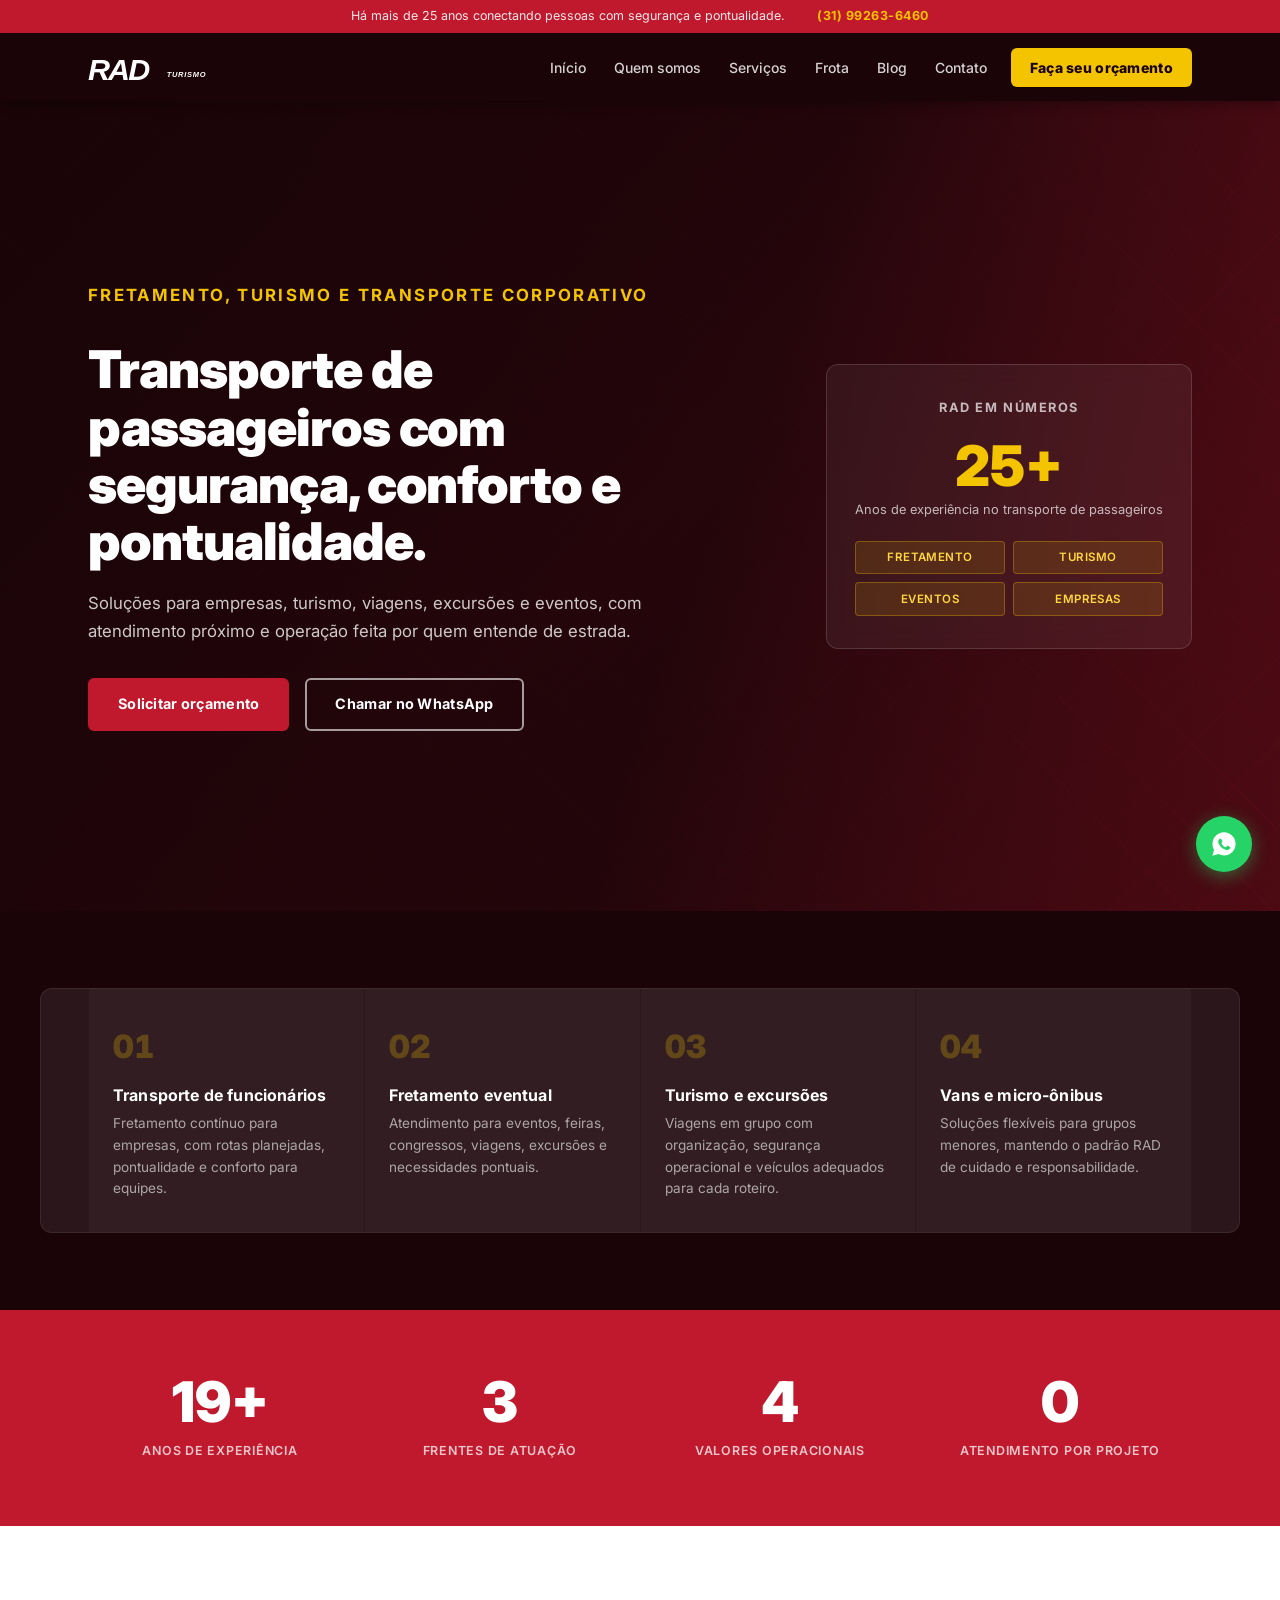
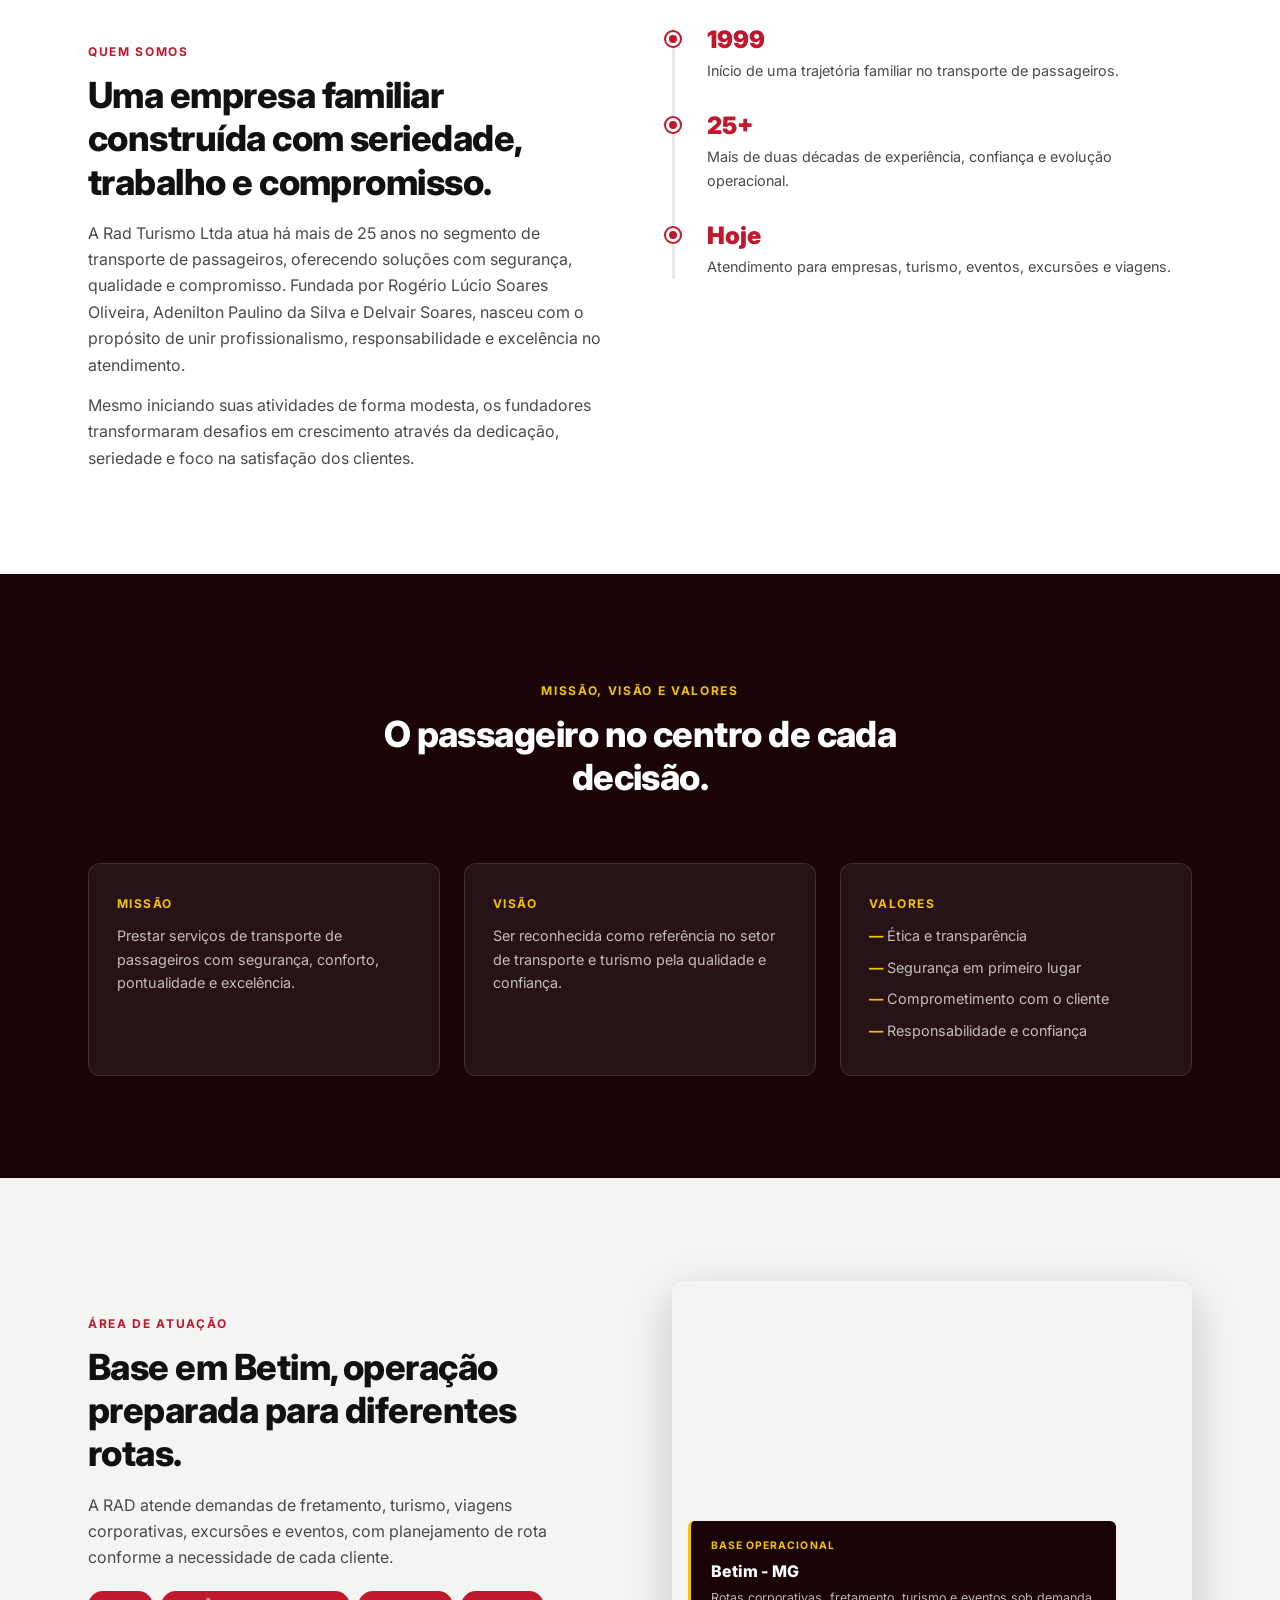
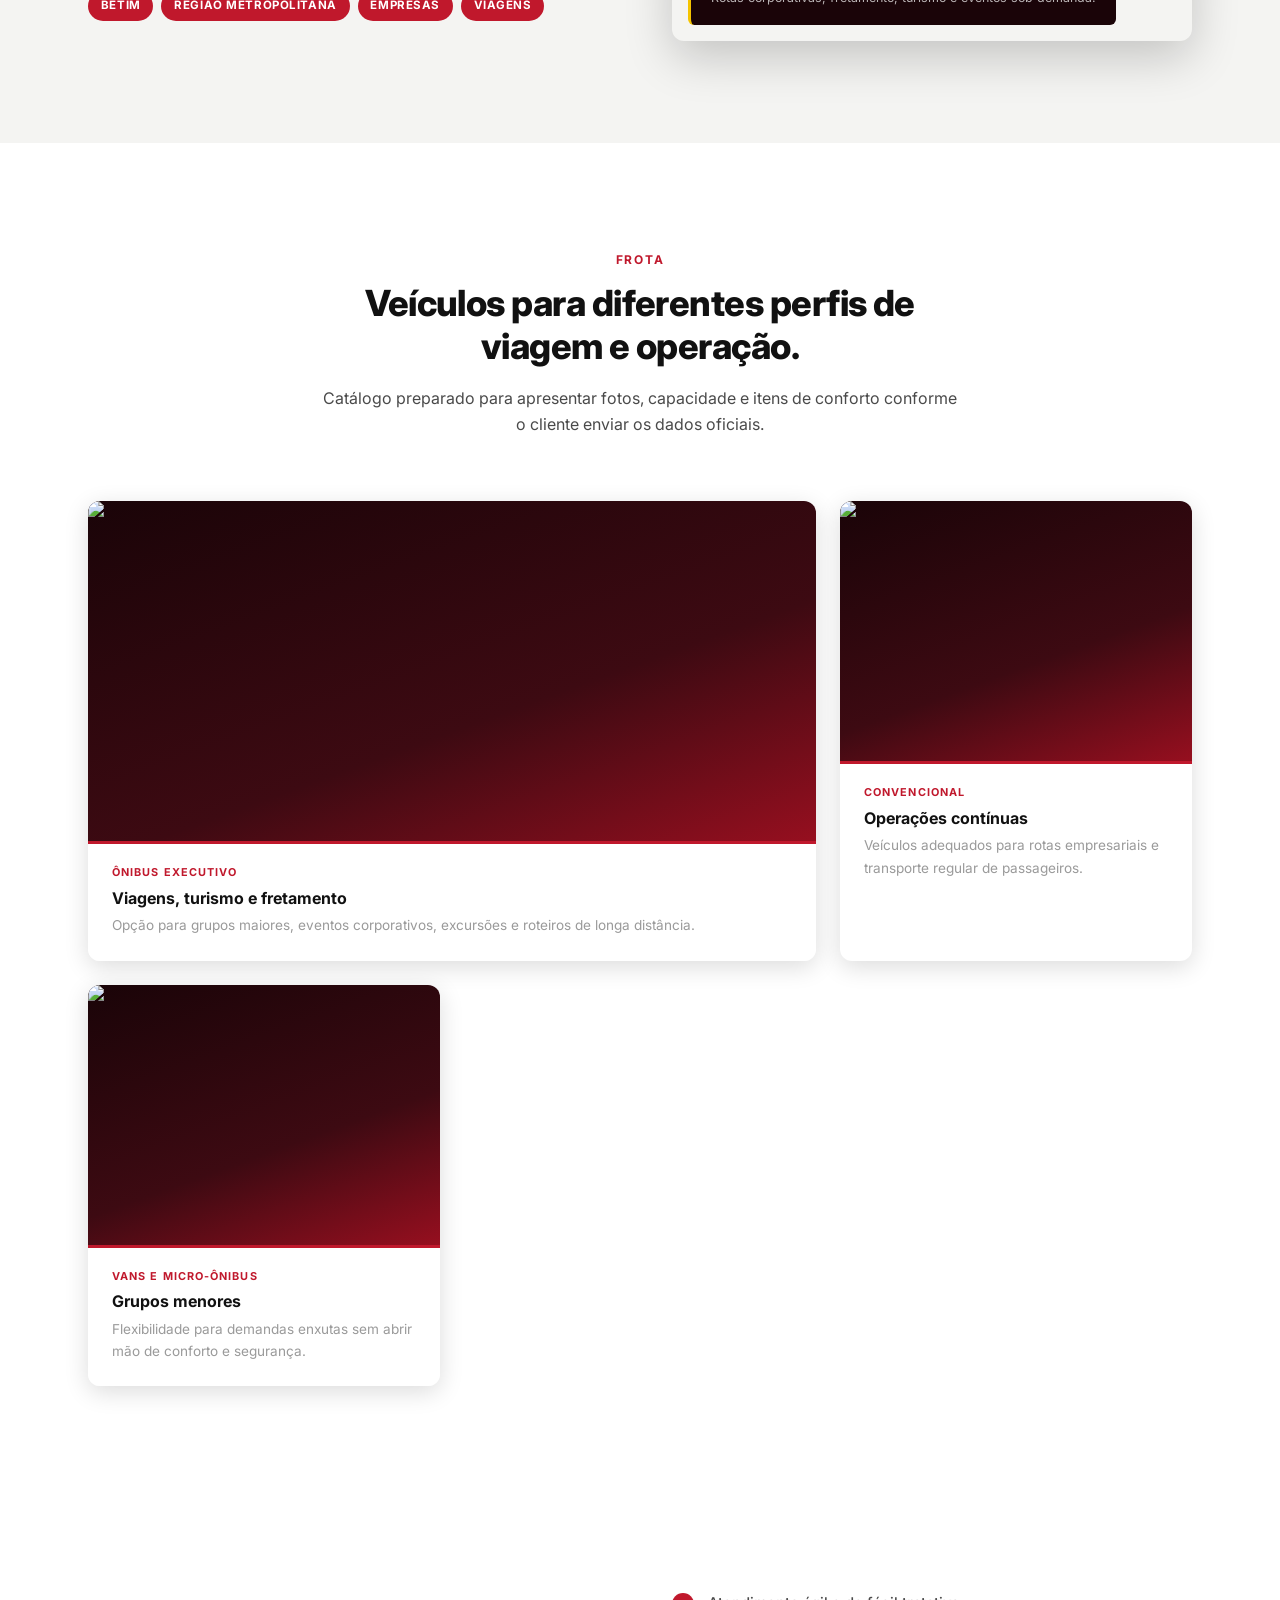
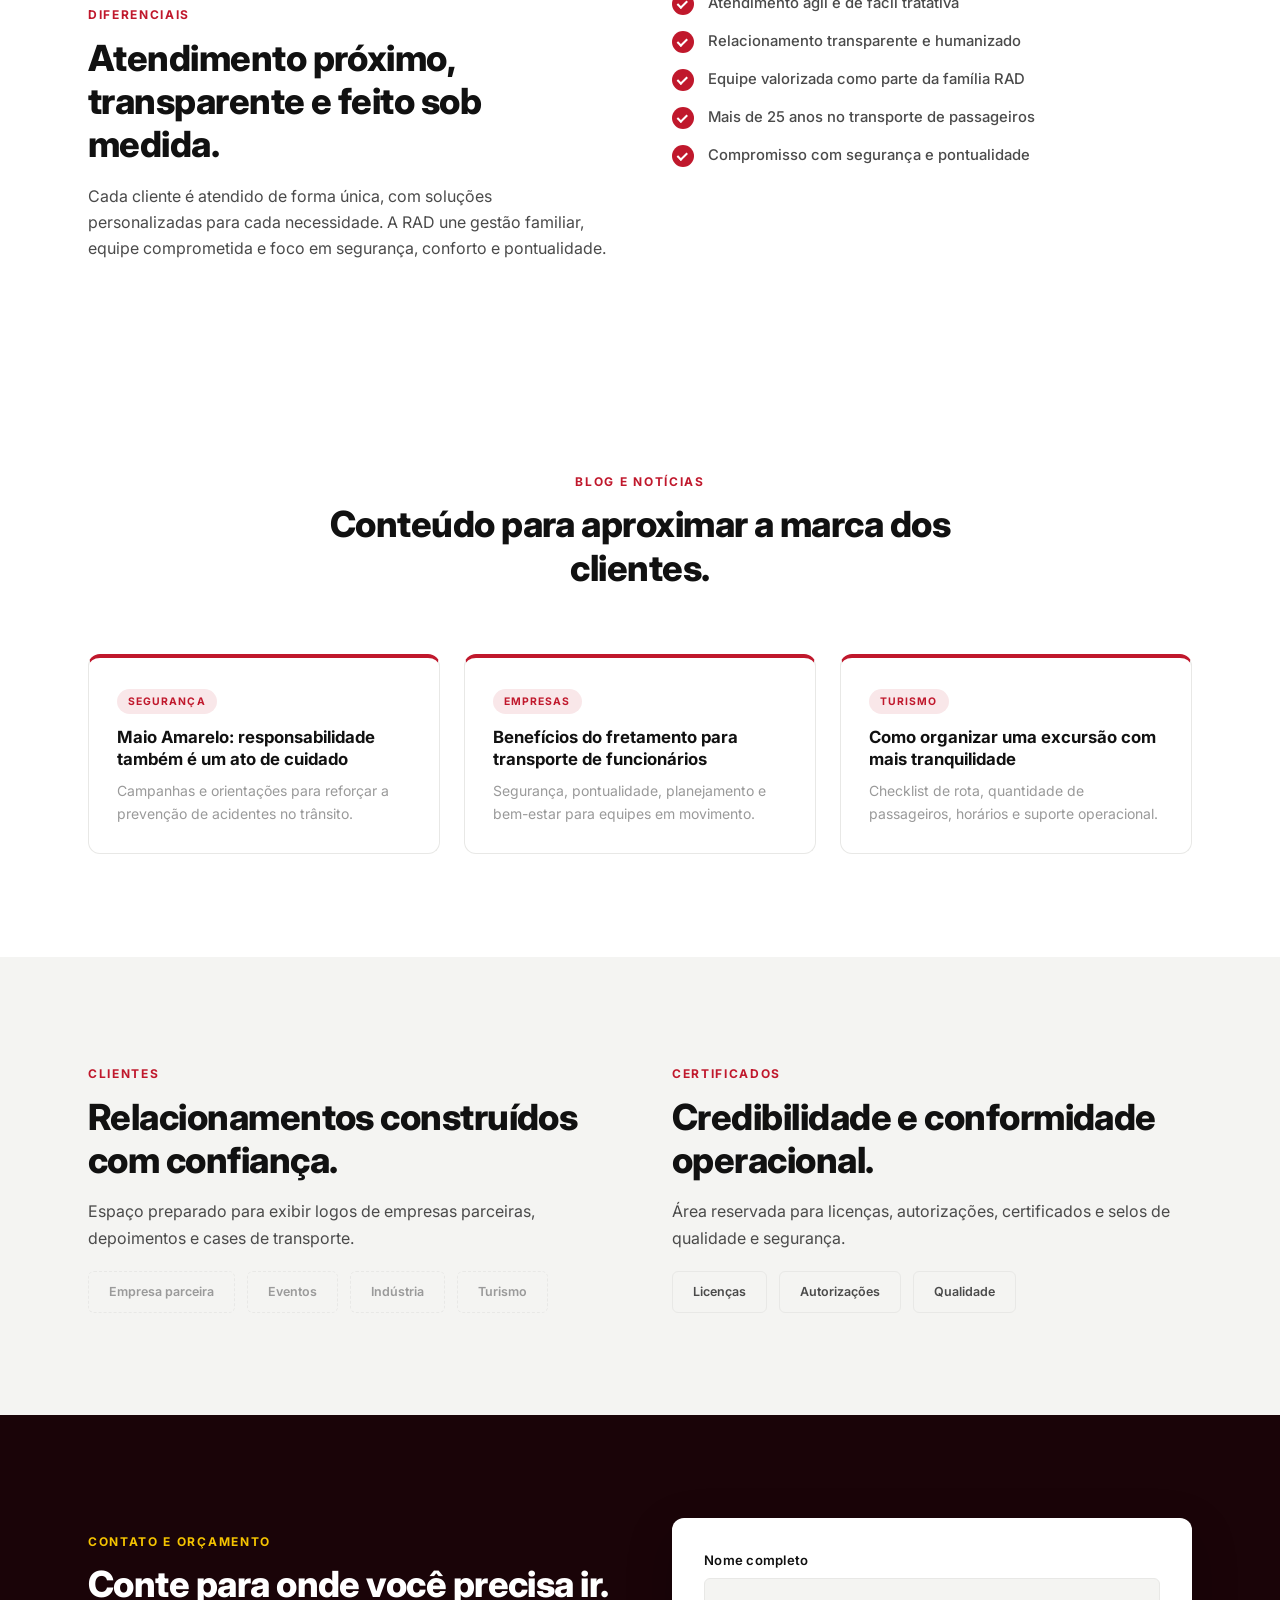
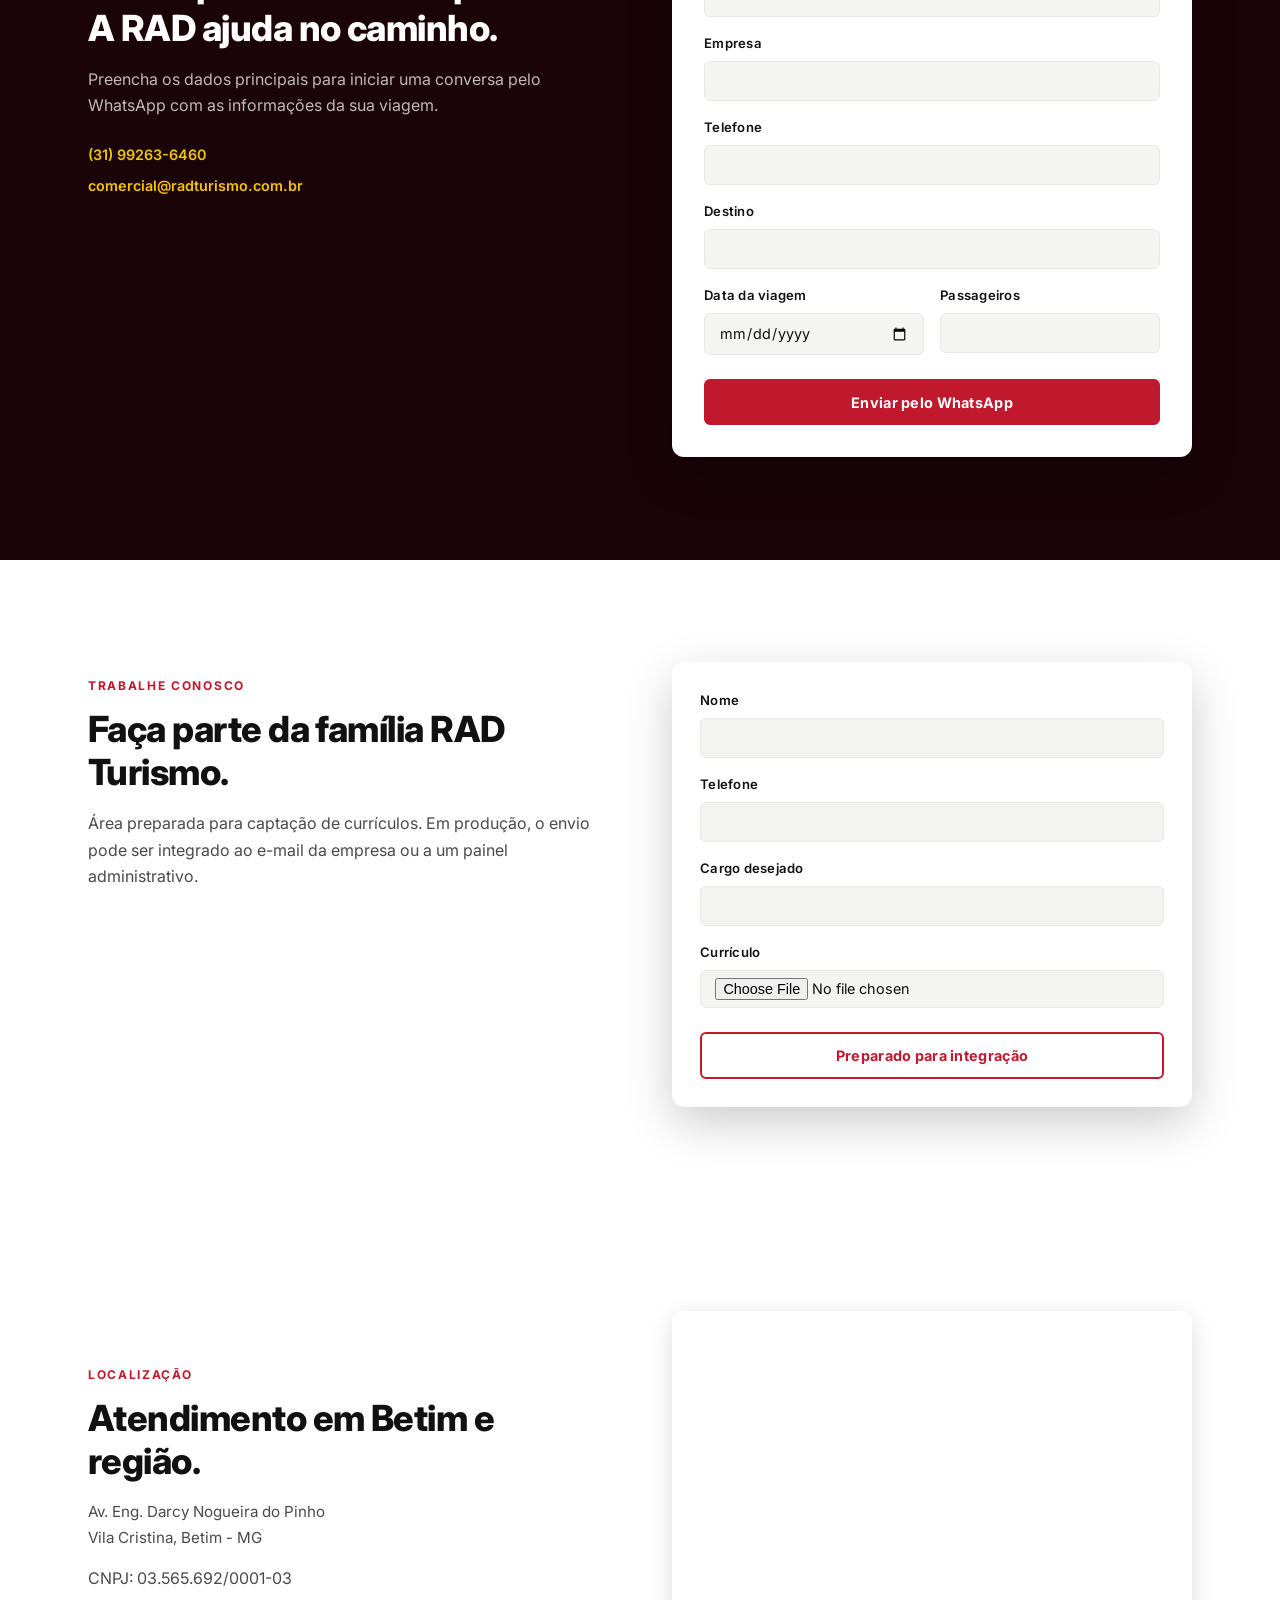
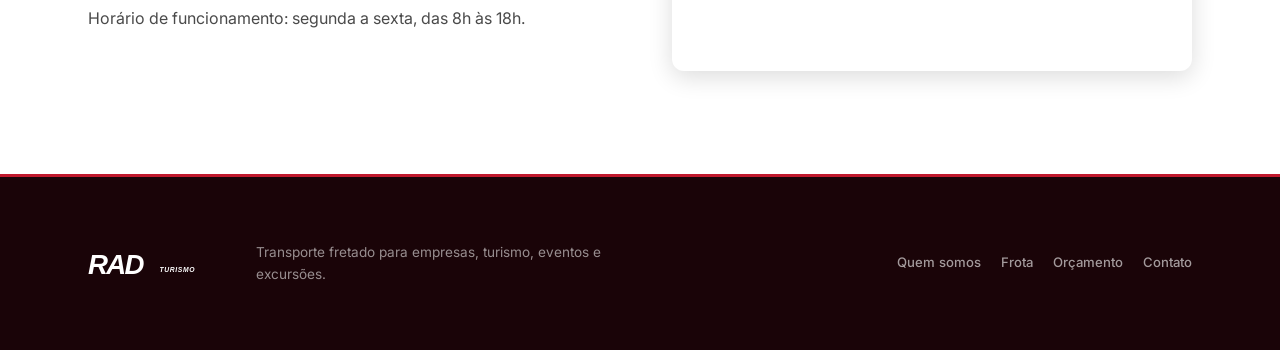
==== commit cf6c08d9: "Update index.html section hero" ====
--- a/index.html
+++ b/index.html
@@ -47,9 +47,7 @@
 
     <main id="conteudo">
       <section class="hero" id="inicio" aria-label="RAD Turismo">
-        <div class="hero-media" aria-hidden="true">
-          <img src="Ônibus-Executivo.webp" alt="">
-        </div>
+        <div class="hero-media" aria-hidden="true"></div>
         <div class="hero-overlay"></div>
 
         <div class="section-inner hero-content">
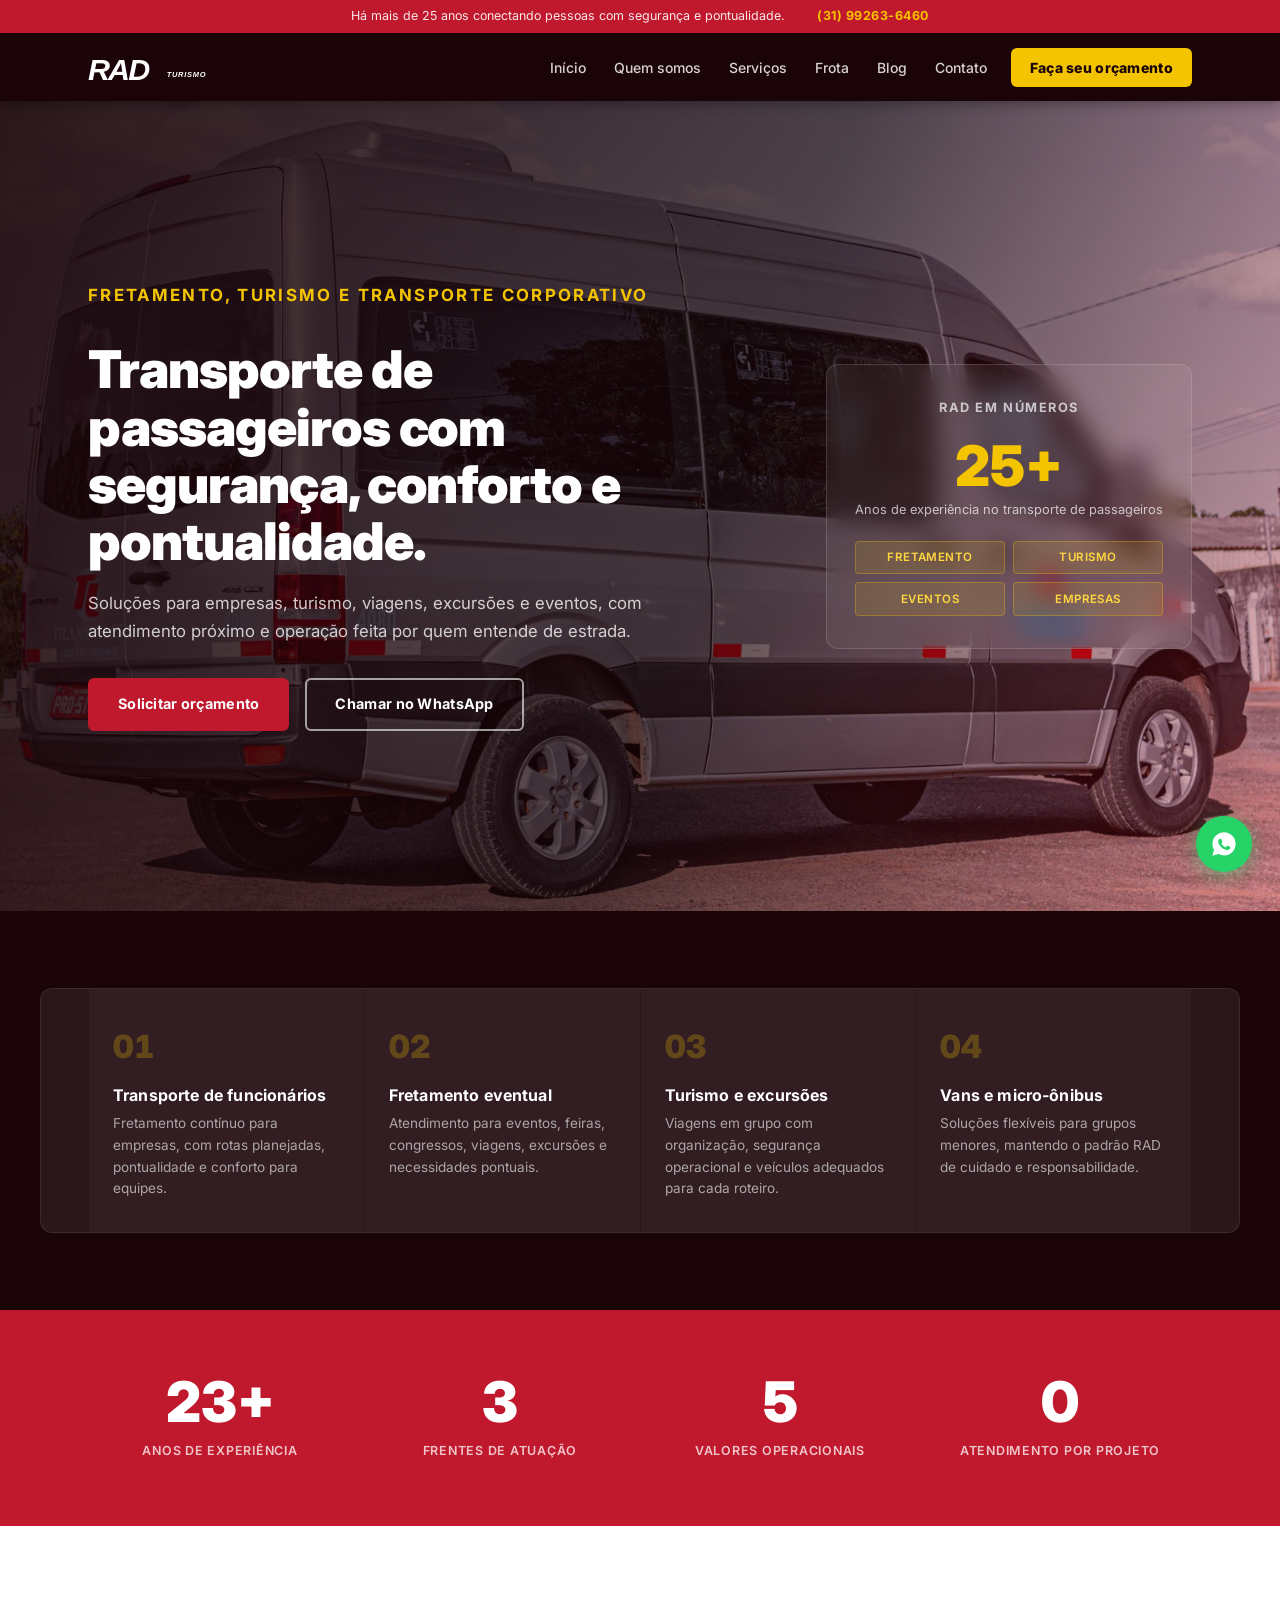
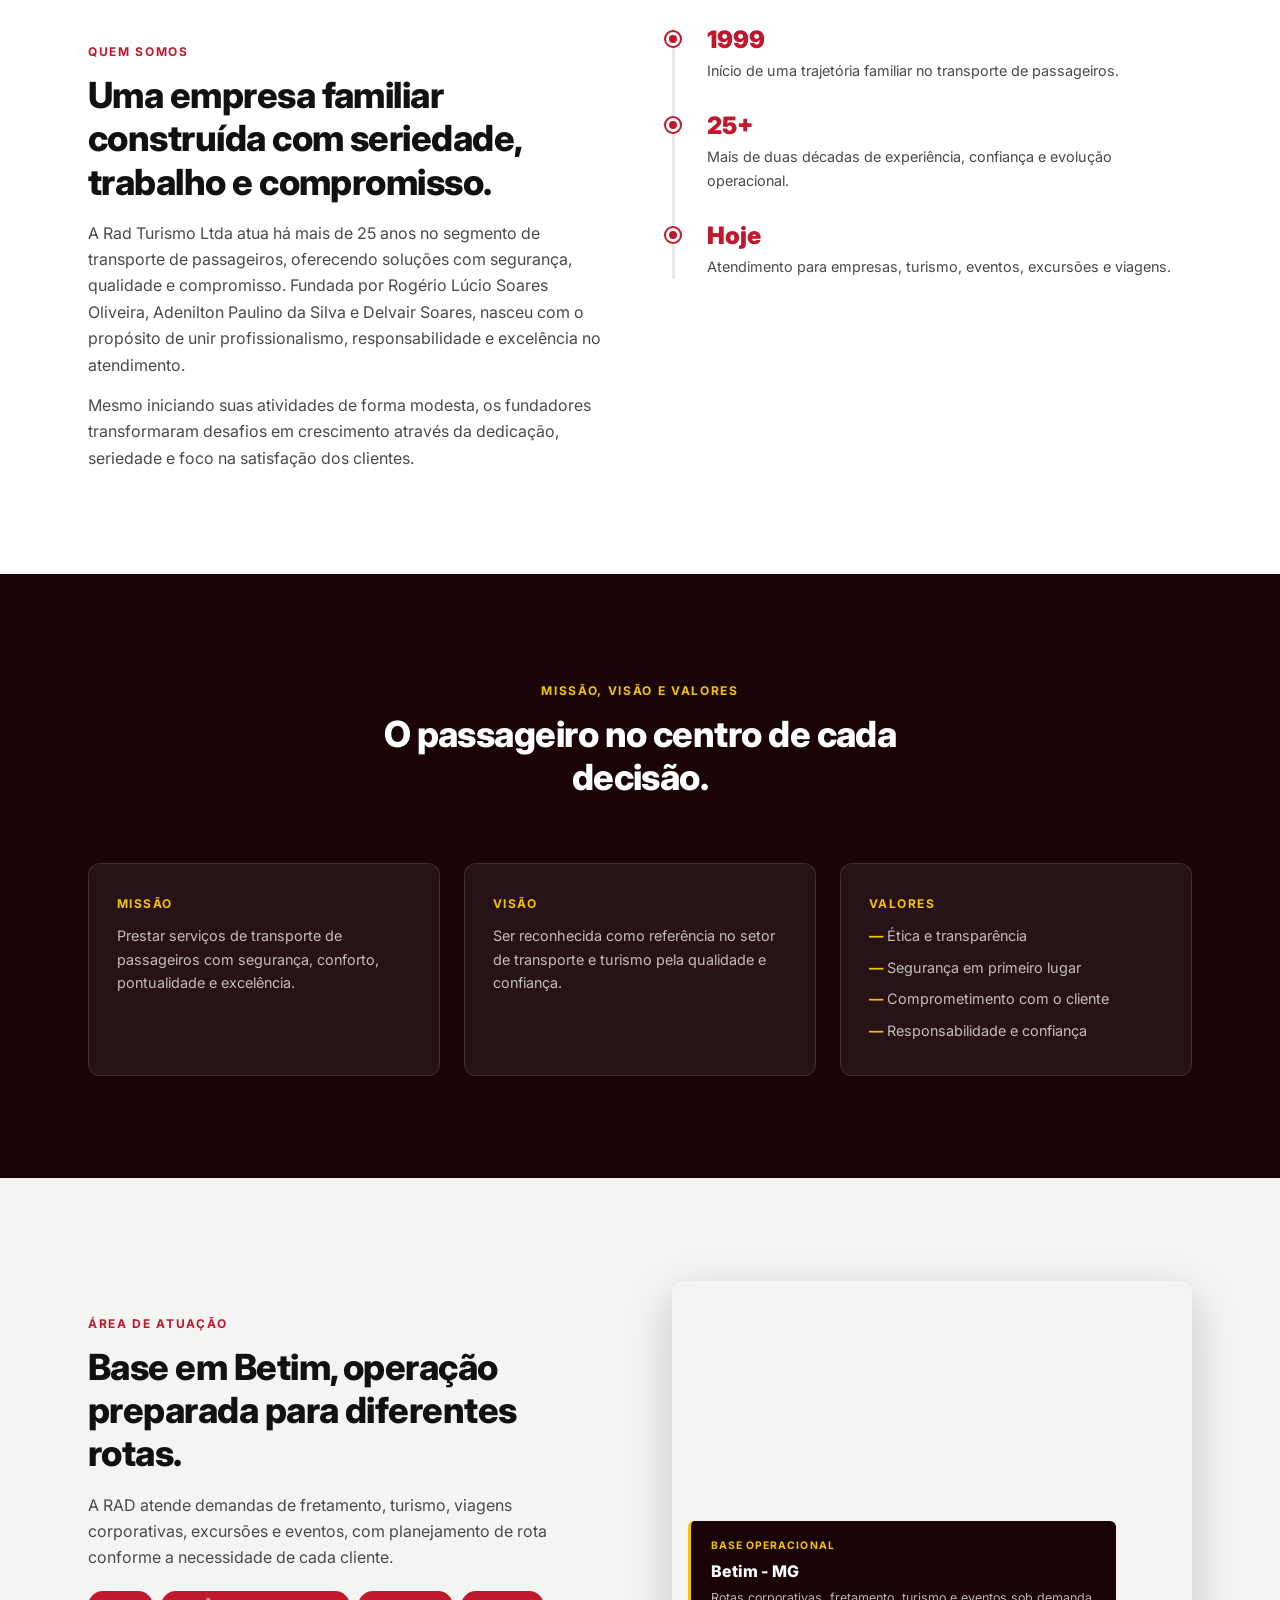
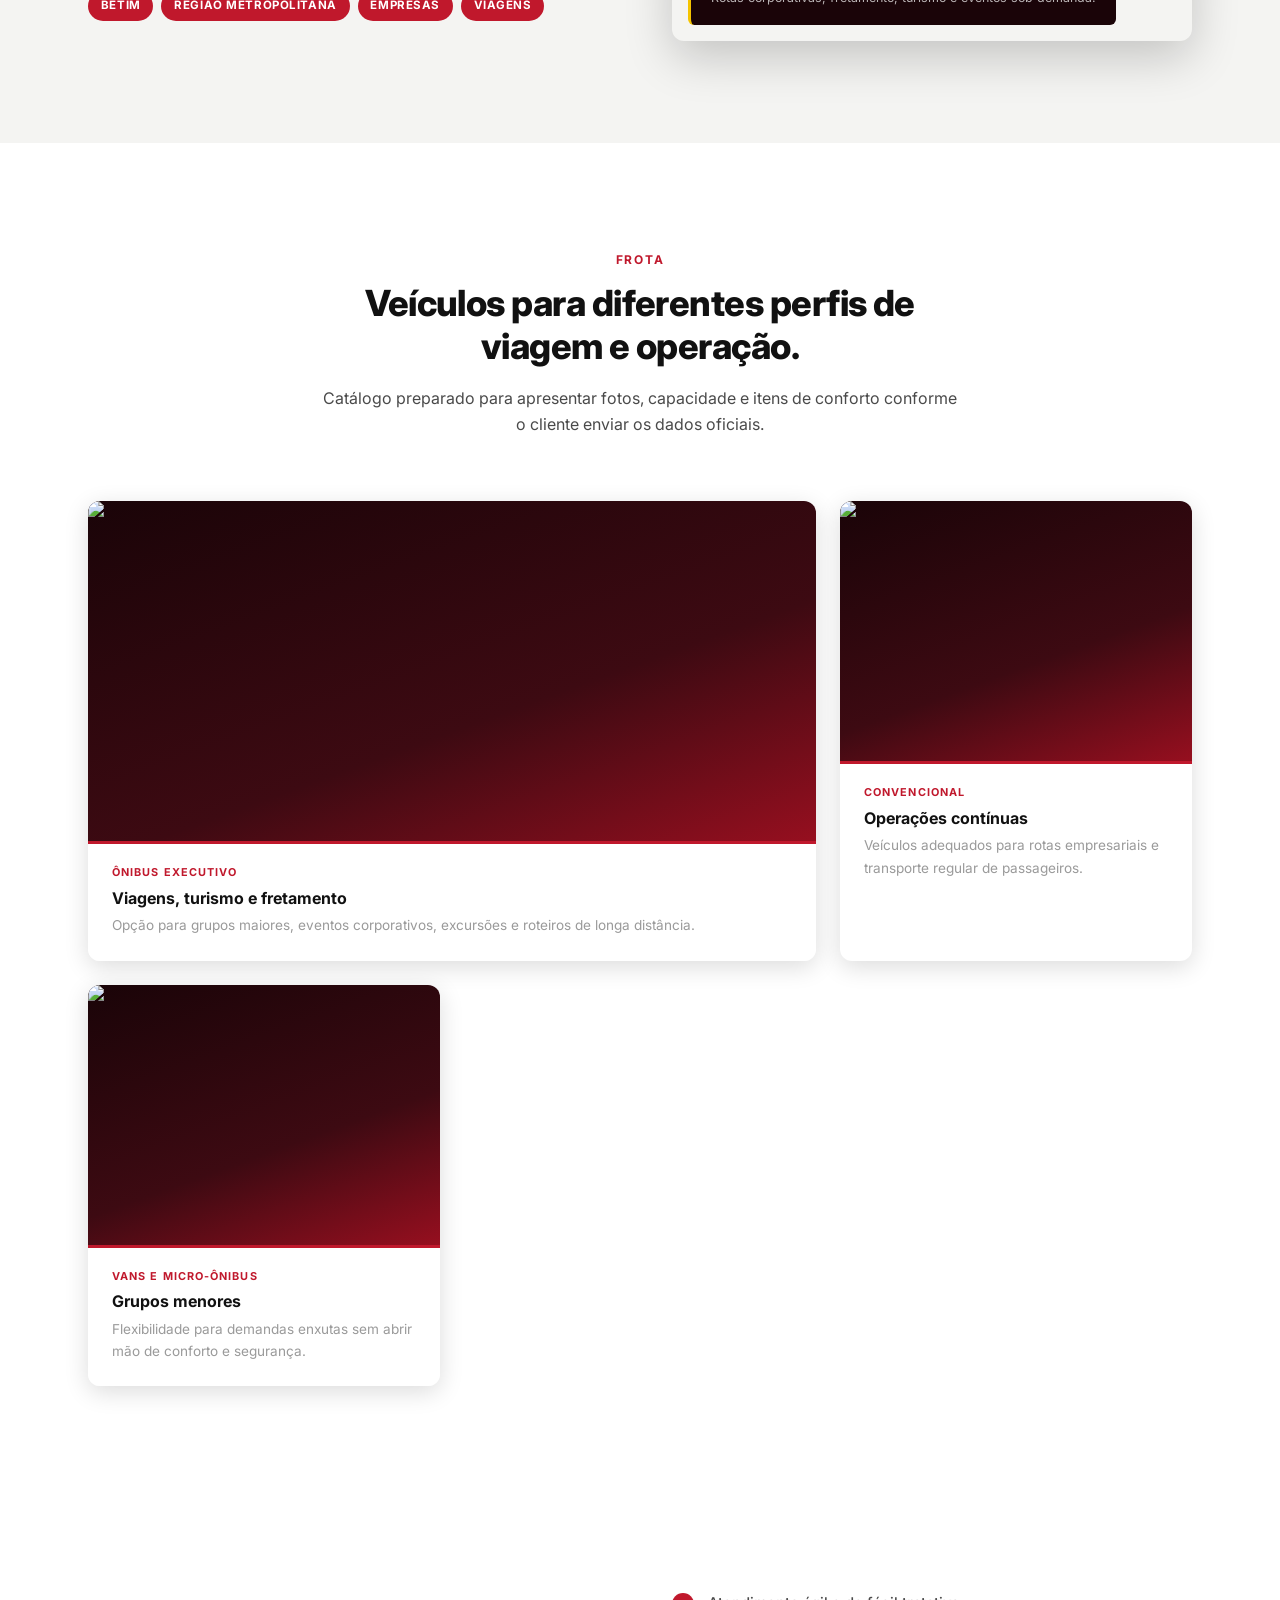
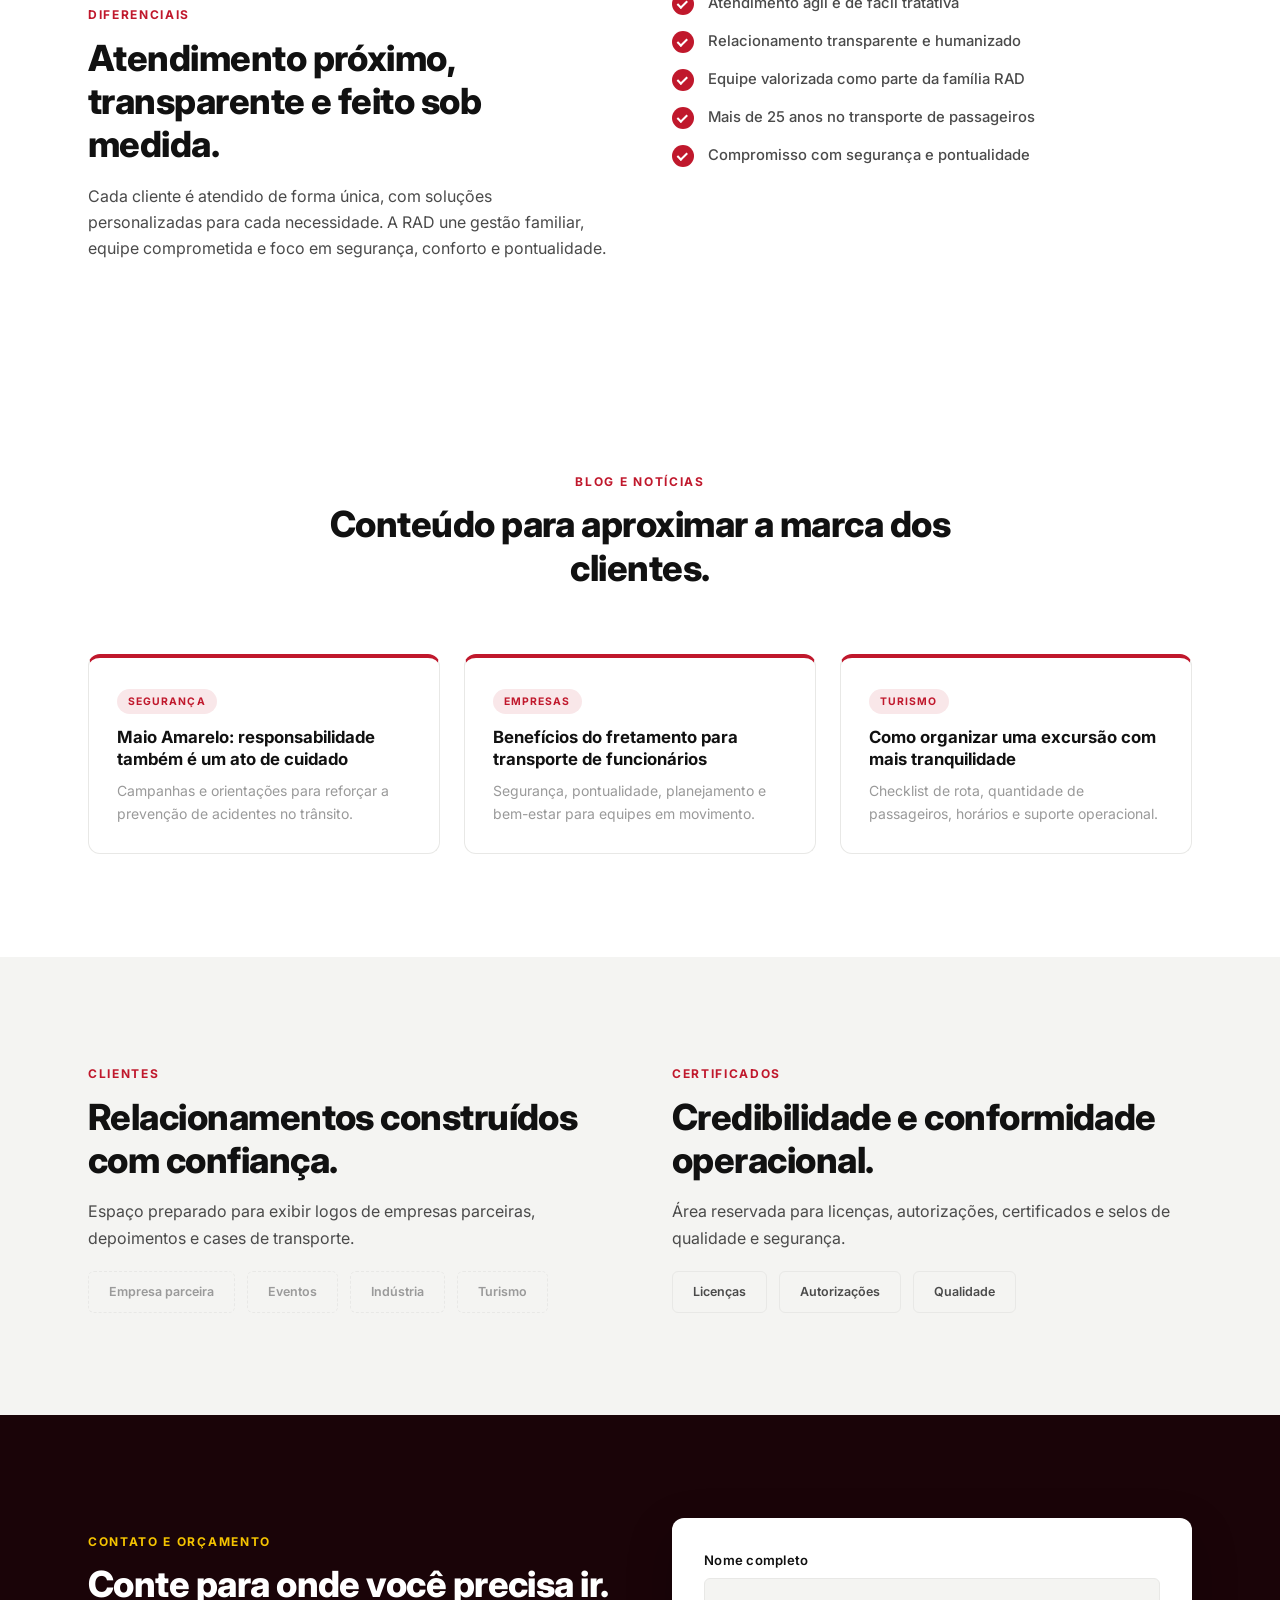
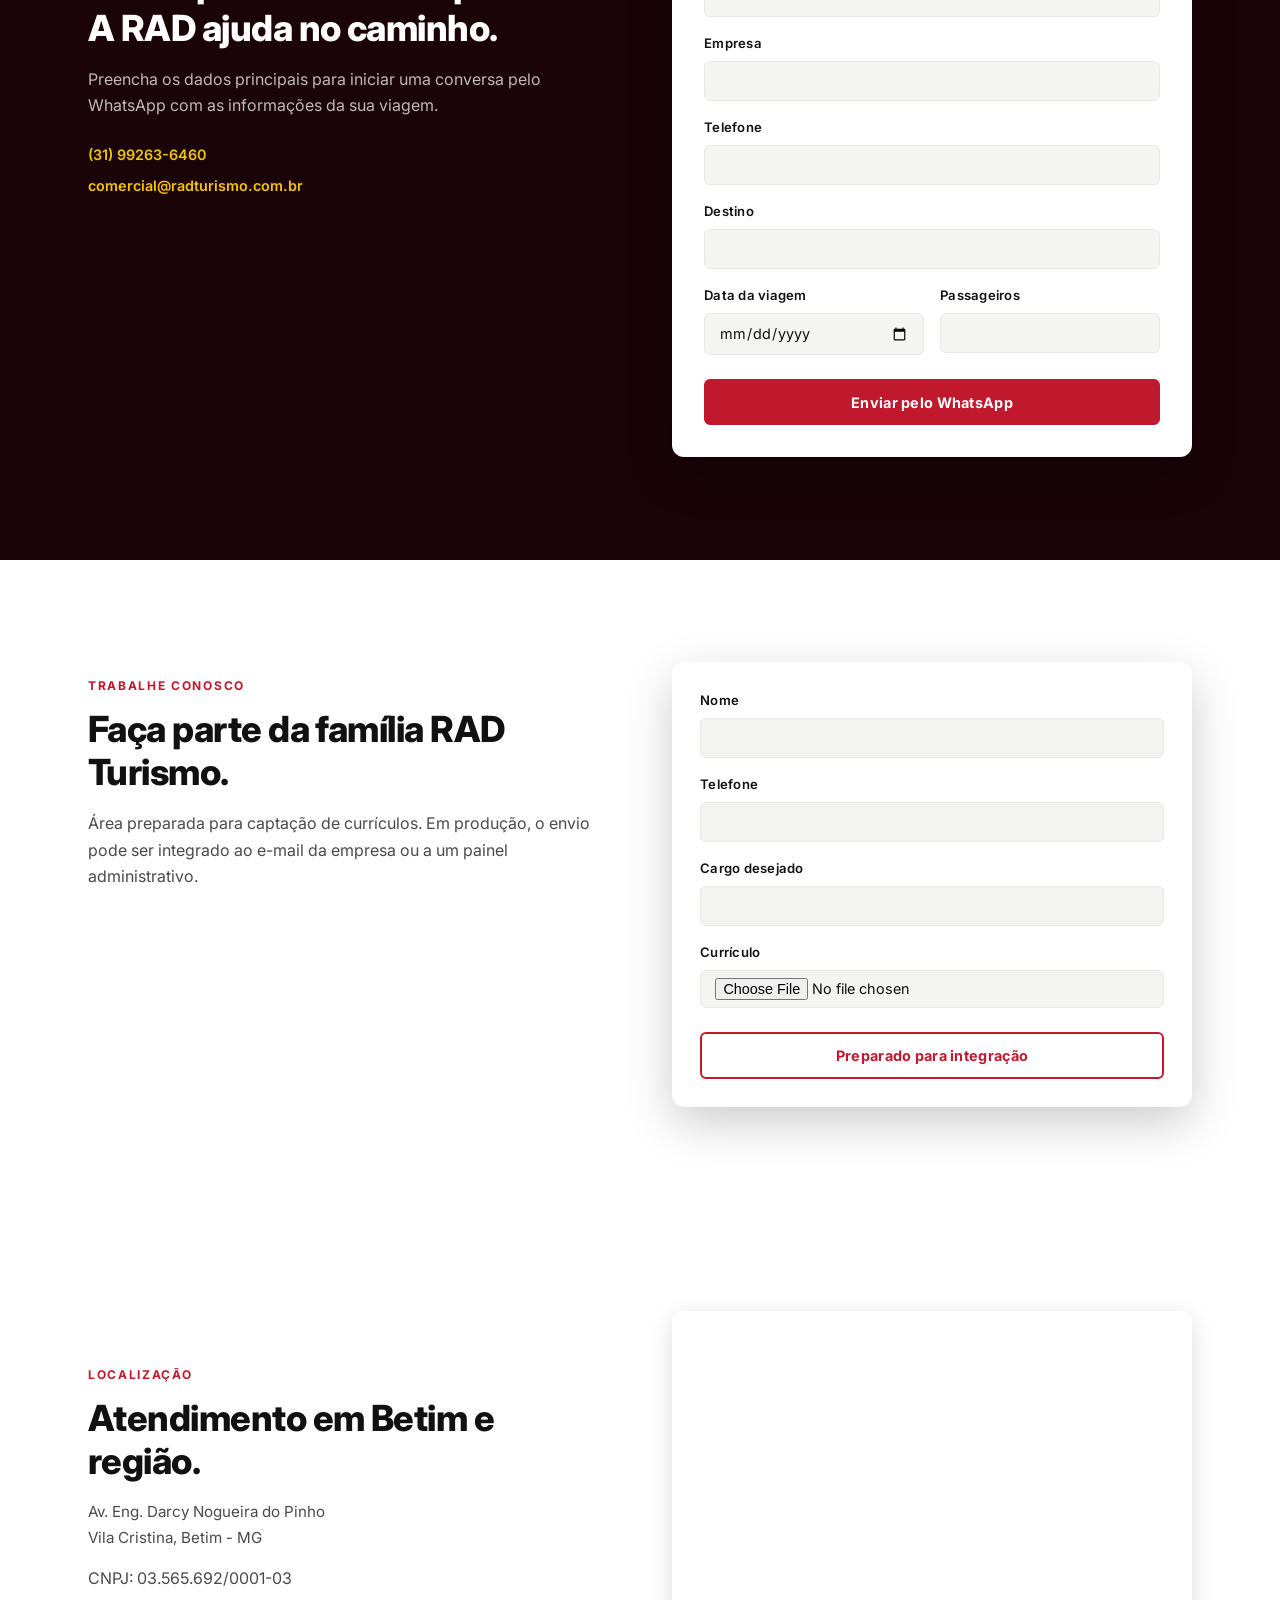
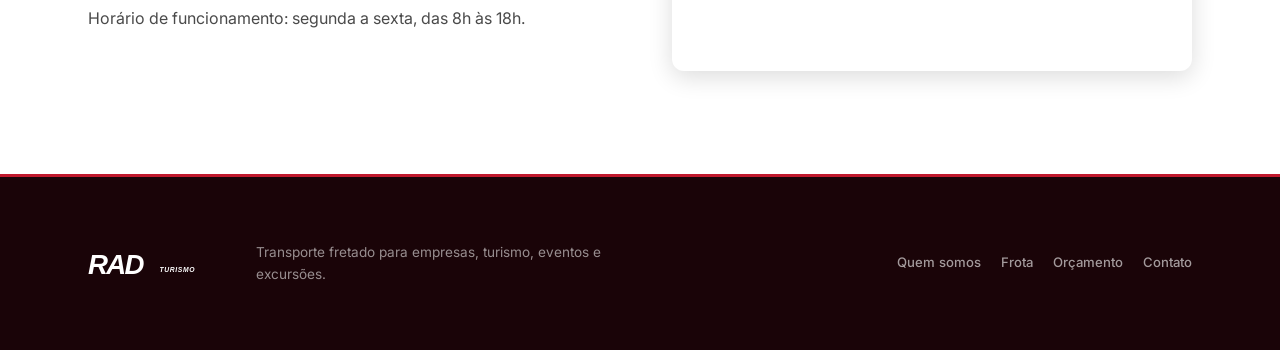
==== commit f47c7599: "Update index.html" ====
--- a/index.html
+++ b/index.html
@@ -47,7 +47,9 @@
 
     <main id="conteudo">
       <section class="hero" id="inicio" aria-label="RAD Turismo">
-        <div class="hero-media" aria-hidden="true"></div>
+        <div class="hero-media" aria-hidden="true">
+          <img src="Van.webp" alt="">
+        </div>
         <div class="hero-overlay"></div>
 
         <div class="section-inner hero-content">
--- a/style.css
+++ b/style.css
@@ -1075,6 +1075,16 @@
 
   h2 { font-size: 1.5rem; }
   h1 { font-size: 2rem; }
+
+  /* Overlay mais claro no celular para a imagem aparecer */
+  .hero-overlay {
+    background: linear-gradient(
+      180deg,
+      rgba(26,4,8,.55) 0%,
+      rgba(26,4,8,.70) 60%,
+      rgba(26,4,8,.85) 100%
+    );
+  }
 }
 
 /* ── Small mobile ≤ 480px ────────────────────────── */
@@ -1093,32 +1103,7 @@
 /* Oculta o ícone padrão de imagem quebrada */
 img { color: transparent; }
 
-/* ── Hero background placeholder ── */
-.hero-media {
-  background:
-    linear-gradient(135deg, #1A0408 0%, #3D0A12 50%, #1A0408 100%);
-}
-/* Padrão geométrico sutil no hero quando sem foto */
-.hero-media::after {
-  content: '';
-  position: absolute;
-  inset: 0;
-  background-image:
-    repeating-linear-gradient(
-      45deg,
-      rgba(192,24,44,.06) 0px,
-      rgba(192,24,44,.06) 1px,
-      transparent 1px,
-      transparent 60px
-    ),
-    repeating-linear-gradient(
-      -45deg,
-      rgba(192,24,44,.06) 0px,
-      rgba(192,24,44,.06) 1px,
-      transparent 1px,
-      transparent 60px
-    );
-}
+/* ── Hero background placeholder (só usado se não tiver background-image definido) ── */
 
 /* ── Fleet card image placeholders ── */
 .fleet-card img {
@@ -1145,4 +1130,4 @@
   font-size: .85rem;
   font-weight: 900;
   letter-spacing: .05em;
-}+}
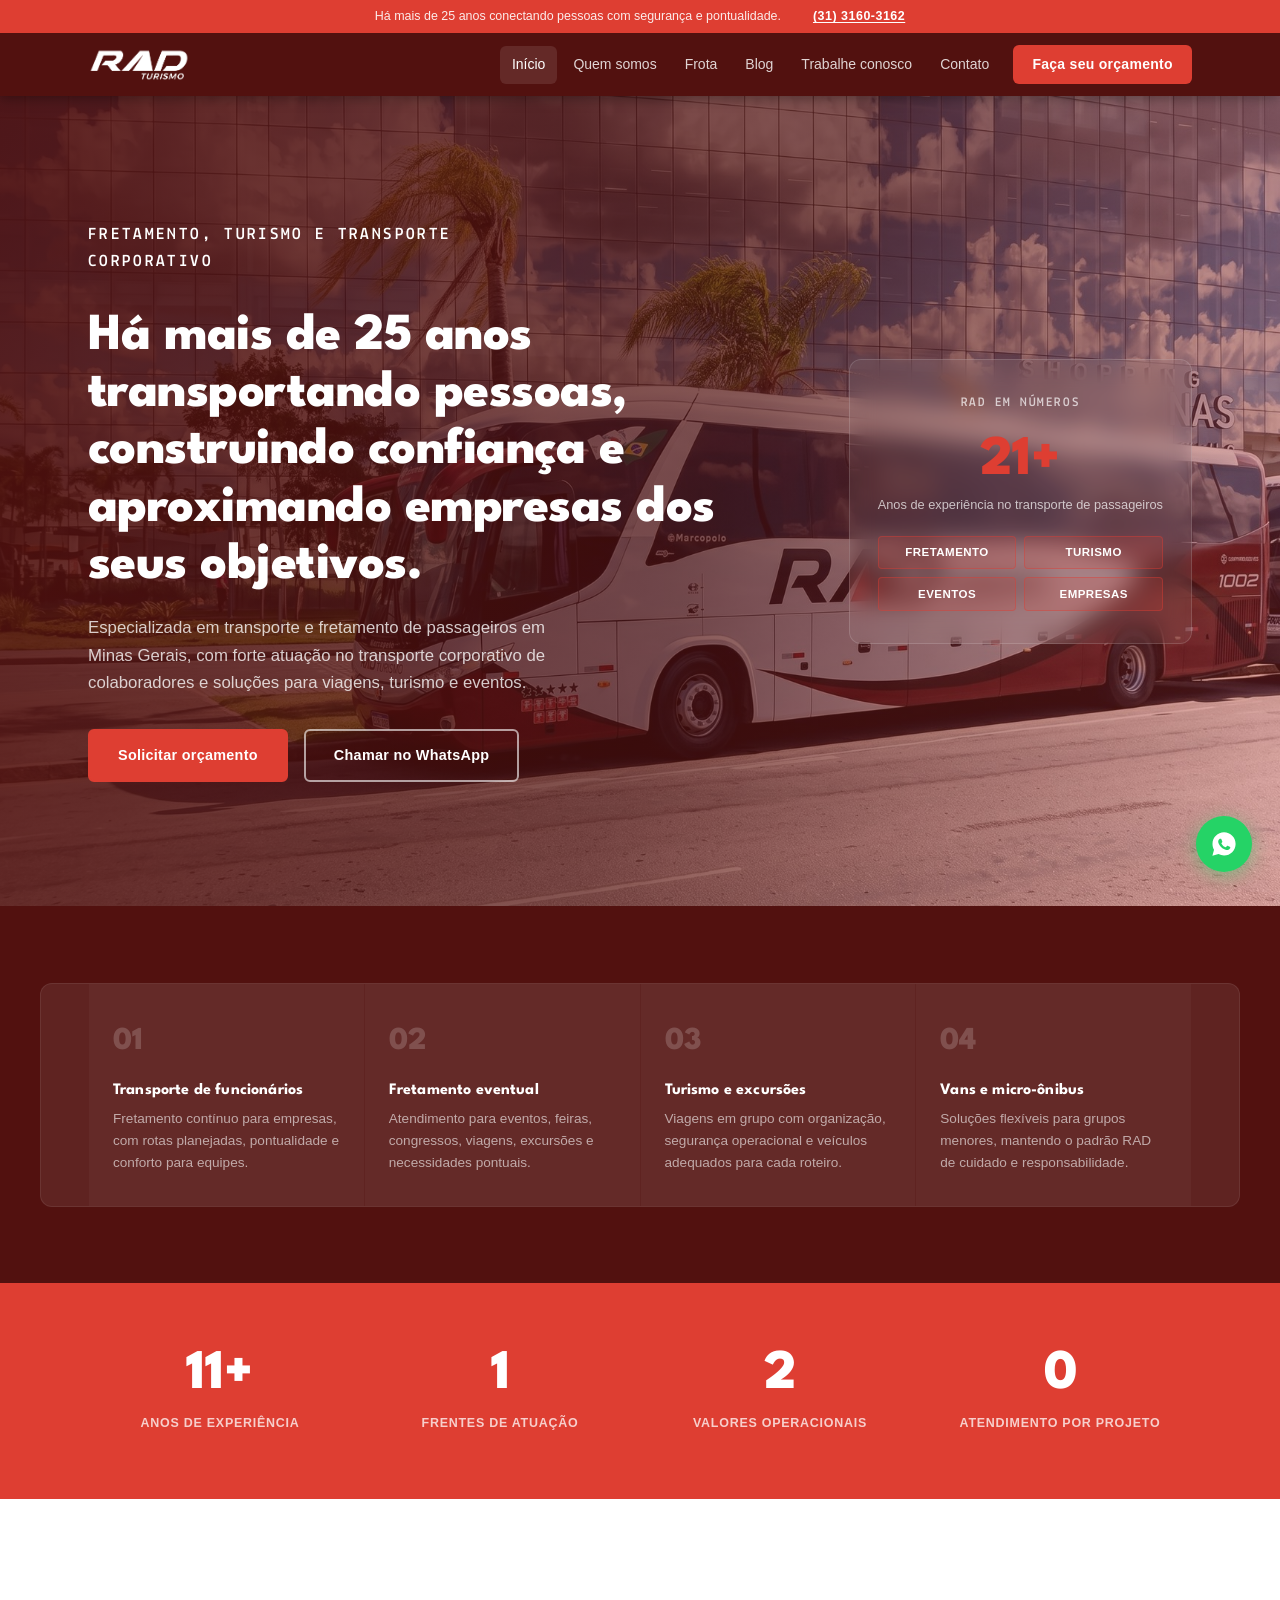
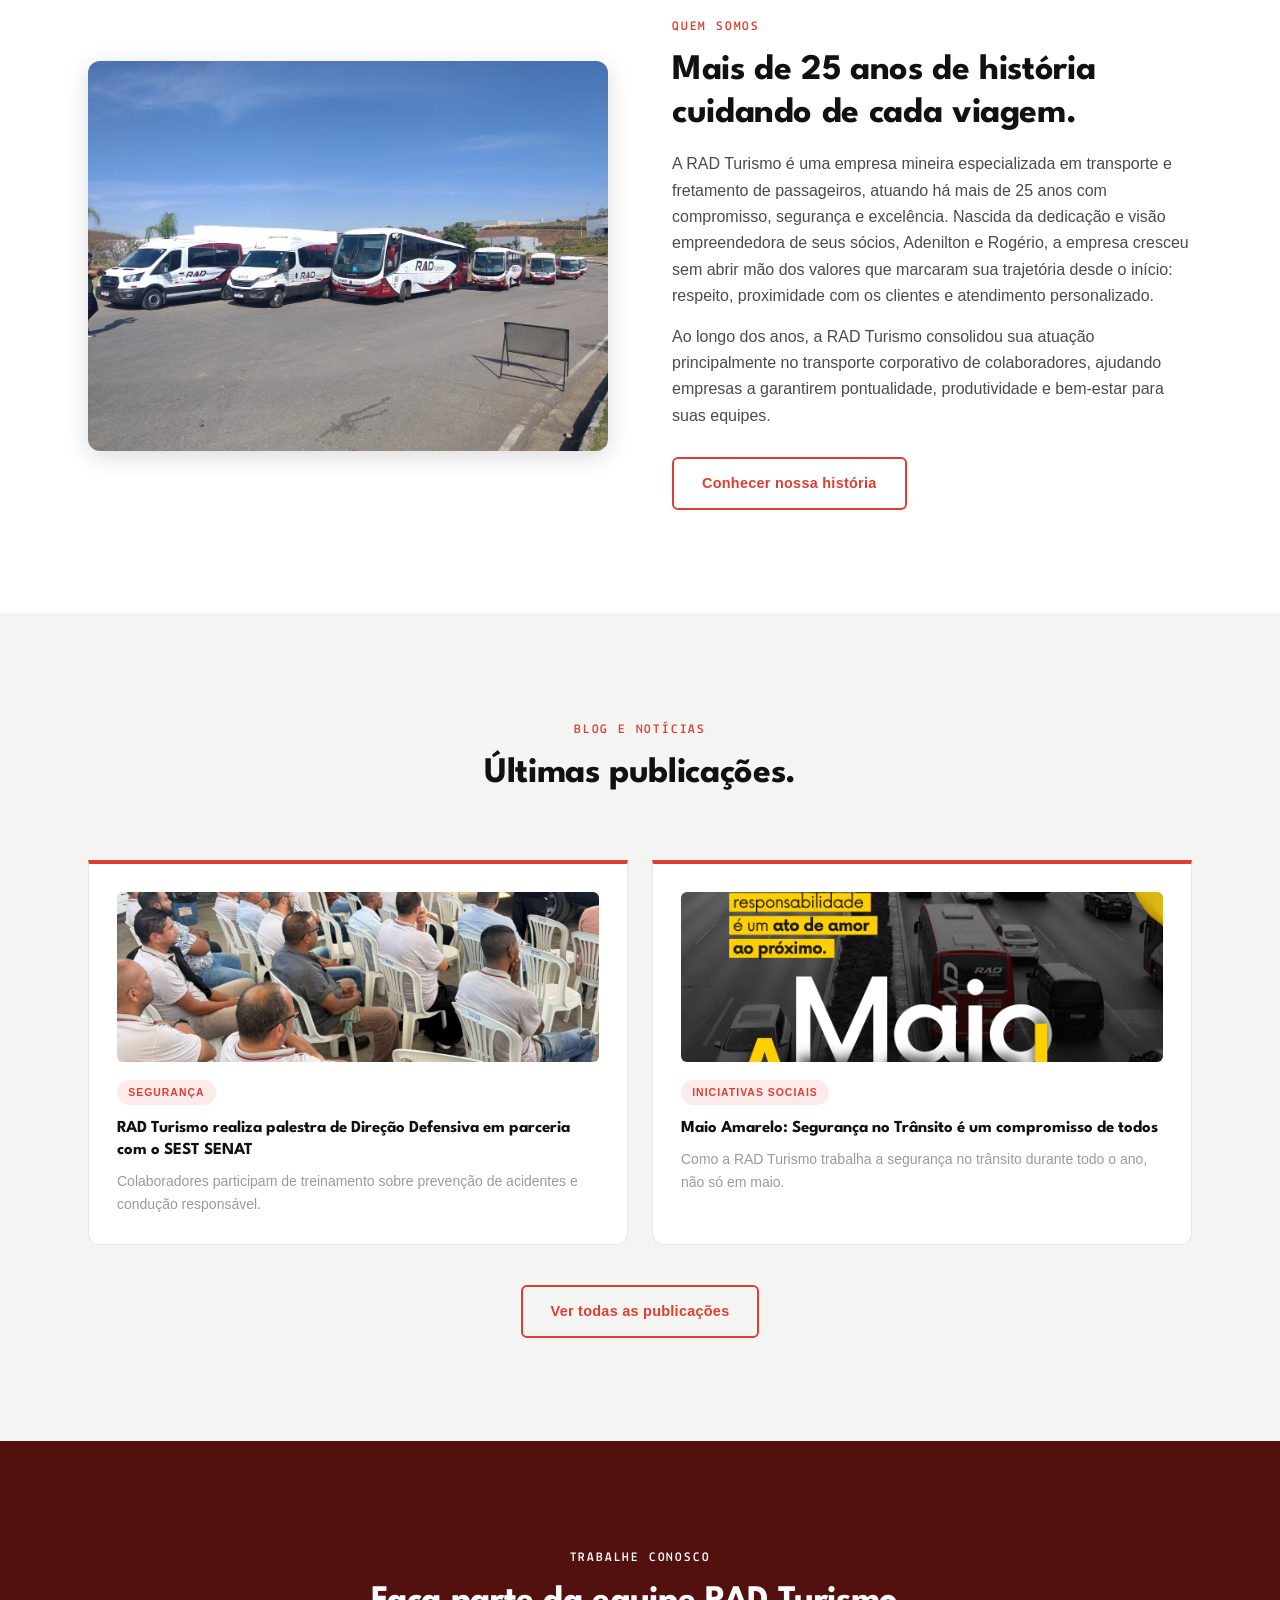
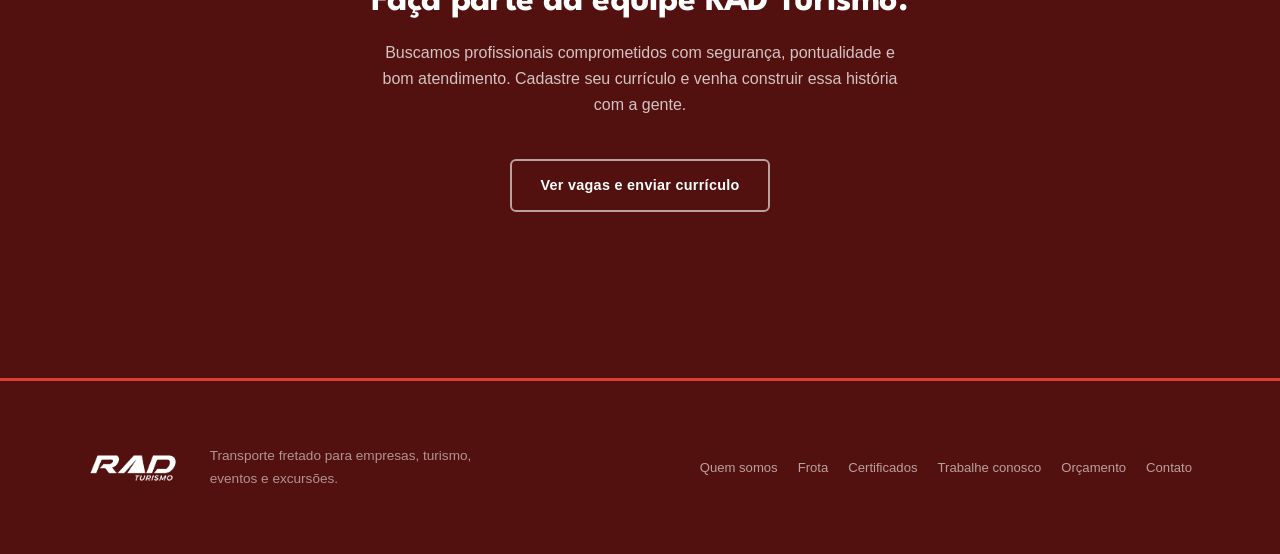
==== commit 4e685089: "Baseline: estado original antes da reorganização" ====
--- a/index.html
+++ b/index.html
@@ -10,7 +10,7 @@
     >
     <link rel="preconnect" href="https://fonts.googleapis.com">
     <link rel="preconnect" href="https://fonts.gstatic.com" crossorigin>
-    <link href="https://fonts.googleapis.com/css2?family=Inter:wght@400;500;600;700;800;900&display=swap" rel="stylesheet">
+    <link href="https://fonts.googleapis.com/css2?family=League+Spartan:wght@400;500;600;700;800&family=Lekton:wght@400;700&display=swap" rel="stylesheet">
     <link rel="stylesheet" href="style.css">
   </head>
   <body>
@@ -19,12 +19,12 @@
     <header class="site-header" data-header>
       <div class="topbar">
         <span>Há mais de 25 anos conectando pessoas com segurança e pontualidade.</span>
-        <a href="tel:+5531992636460">(31) 99263-6460</a>
+        <a href="tel:+553131603162">(31) 3160-3162</a>
       </div>
 
       <div class="nav-shell">
-        <a class="brand" href="#inicio" aria-label="RAD Turismo">
-          <img class="brand-logo" src="rad-logo.svg" alt="RAD Turismo">
+        <a class="brand" href="index.html" aria-label="RAD Turismo">
+          <span class="brand-logo-chip"><img class="brand-logo" src="rad-logo.png" alt="RAD Turismo"></span>
         </a>
 
         <button class="menu-toggle" type="button" aria-label="Abrir menu" aria-expanded="false" data-menu-toggle>
@@ -34,35 +34,36 @@
         </button>
 
         <nav class="main-nav" aria-label="Menu principal" data-menu>
-          <a href="#inicio">Início</a>
-          <a href="#quem-somos">Quem somos</a>
-          <a href="#servicos">Serviços</a>
-          <a href="#frota">Frota</a>
-          <a href="#blog">Blog</a>
-          <a href="#contato">Contato</a>
-          <a class="nav-cta" href="#orcamento">Faça seu orçamento</a>
+          <a href="index.html" aria-current="page">Início</a>
+          <a href="quem-somos.html">Quem somos</a>
+          <a href="frota.html">Frota</a>
+          <a href="blog.html">Blog</a>
+          <a href="trabalhe-conosco.html">Trabalhe conosco</a>
+          <a href="contato.html">Contato</a>
+          <a class="nav-cta" href="orcamento.html">Faça seu orçamento</a>
         </nav>
       </div>
     </header>
 
     <main id="conteudo">
-      <section class="hero" id="inicio" aria-label="RAD Turismo">
+      <section class="hero" aria-label="RAD Turismo">
         <div class="hero-media" aria-hidden="true">
-          <img src="Van.webp" alt="">
+          <img src="foto-principal.jpeg" alt="" style="object-position: center 70%;">
         </div>
         <div class="hero-overlay"></div>
 
         <div class="section-inner hero-content">
           <div class="hero-copy reveal">
             <p class="eyebrow">Fretamento, turismo e transporte corporativo</p>
-            <h1>Transporte de passageiros com segurança, conforto e pontualidade.</h1>
+            <h1>Há mais de 25 anos transportando pessoas, construindo confiança e aproximando empresas dos seus objetivos.</h1>
             <p>
-              Soluções para empresas, turismo, viagens, excursões e eventos,
-              com atendimento próximo e operação feita por quem entende de estrada.
+              Especializada em transporte e fretamento de passageiros em Minas Gerais,
+              com forte atuação no transporte corporativo de colaboradores e soluções
+              para viagens, turismo e eventos.
             </p>
             <div class="hero-actions">
-              <a class="button primary" href="#orcamento">Solicitar orçamento</a>
-              <a class="button ghost" href="https://wa.me/5531992636460" target="_blank" rel="noreferrer">Chamar no WhatsApp</a>
+              <a class="button primary" href="orcamento.html">Solicitar orçamento</a>
+              <a class="button ghost" href="https://wa.me/553131603162" target="_blank" rel="noreferrer">Chamar no WhatsApp</a>
             </div>
           </div>
 
@@ -80,7 +81,7 @@
         </div>
       </section>
 
-      <section class="services-strip" id="servicos" aria-label="Serviços principais">
+      <section class="services-strip" aria-label="Serviços principais">
         <div class="section-inner service-grid">
           <article class="service-card reveal">
             <span>01</span>
@@ -126,318 +127,69 @@
         </div>
       </section>
 
-      <section class="about section" id="quem-somos">
-        <div class="section-inner split">
+      <section class="section about-teaser" aria-label="Sobre a RAD Turismo">
+        <div class="section-inner split about-split">
+          <div class="about-media reveal">
+            <img src="frota-completa.jpg" alt="Frota completa de ônibus RAD Turismo alinhada">
+          </div>
           <div class="section-copy reveal">
             <p class="eyebrow">Quem somos</p>
-            <h2>Uma empresa familiar construída com seriedade, trabalho e compromisso.</h2>
+            <h2>Mais de 25 anos de história cuidando de cada viagem.</h2>
             <p>
-              A Rad Turismo Ltda atua há mais de 25 anos no segmento de transporte
-              de passageiros, oferecendo soluções com segurança, qualidade e compromisso.
-              Fundada por Rogério Lúcio Soares Oliveira, Adenilton Paulino da Silva
-              e Delvair Soares, nasceu com o propósito de unir profissionalismo,
-              responsabilidade e excelência no atendimento.
+              A RAD Turismo é uma empresa mineira especializada em transporte e fretamento
+              de passageiros, atuando há mais de 25 anos com compromisso, segurança e
+              excelência. Nascida da dedicação e visão empreendedora de seus sócios,
+              Adenilton e Rogério, a empresa cresceu sem abrir mão dos valores que marcaram
+              sua trajetória desde o início: respeito, proximidade com os clientes e
+              atendimento personalizado.
             </p>
             <p>
-              Mesmo iniciando suas atividades de forma modesta, os fundadores
-              transformaram desafios em crescimento através da dedicação, seriedade
-              e foco na satisfação dos clientes.
+              Ao longo dos anos, a RAD Turismo consolidou sua atuação principalmente no
+              transporte corporativo de colaboradores, ajudando empresas a garantirem
+              pontualidade, produtividade e bem-estar para suas equipes.
             </p>
-          </div>
-
-          <div class="timeline reveal" aria-label="Trajetória RAD Turismo">
-            <div class="timeline-item">
-              <span>1999</span>
-              <p>Início de uma trajetória familiar no transporte de passageiros.</p>
+            <div class="section-cta">
+              <a class="button secondary" href="quem-somos.html">Conhecer nossa história</a>
             </div>
-            <div class="timeline-item">
-              <span>25+</span>
-              <p>Mais de duas décadas de experiência, confiança e evolução operacional.</p>
-            </div>
-            <div class="timeline-item">
-              <span>Hoje</span>
-              <p>Atendimento para empresas, turismo, eventos, excursões e viagens.</p>
-            </div>
-          </div>
-        </div>
-      </section>
-
-      <section class="values section section-dark">
-        <div class="section-inner">
-          <div class="section-heading reveal">
-            <p class="eyebrow">Missão, visão e valores</p>
-            <h2>O passageiro no centro de cada decisão.</h2>
-          </div>
-
-          <div class="value-grid">
-            <article class="value-card reveal">
-              <h3>Missão</h3>
-              <p>Prestar serviços de transporte de passageiros com segurança, conforto, pontualidade e excelência.</p>
-            </article>
-            <article class="value-card reveal">
-              <h3>Visão</h3>
-              <p>Ser reconhecida como referência no setor de transporte e turismo pela qualidade e confiança.</p>
-            </article>
-            <article class="value-card reveal">
-              <h3>Valores</h3>
-              <ul>
-                <li>Ética e transparência</li>
-                <li>Segurança em primeiro lugar</li>
-                <li>Comprometimento com o cliente</li>
-                <li>Responsabilidade e confiança</li>
-              </ul>
-            </article>
-          </div>
-        </div>
-      </section>
-
-      <section class="coverage section section-soft" id="area-atuacao">
-        <div class="section-inner coverage-grid">
-          <div class="section-copy reveal">
-            <p class="eyebrow">Área de atuação</p>
-            <h2>Base em Betim, operação preparada para diferentes rotas.</h2>
-            <p>
-              A RAD atende demandas de fretamento, turismo, viagens corporativas,
-              excursões e eventos, com planejamento de rota conforme a necessidade
-              de cada cliente.
-            </p>
-            <div class="coverage-tags">
-              <span>Betim</span>
-              <span>Região metropolitana</span>
-              <span>Empresas</span>
-              <span>Viagens</span>
-            </div>
-          </div>
-
-          <div class="coverage-map reveal" aria-label="Mapa de atuação RAD Turismo">
-            <iframe
-              title="Mapa de Betim e região"
-              loading="lazy"
-              referrerpolicy="no-referrer-when-downgrade"
-              src="https://www.google.com/maps?q=Betim%20MG&output=embed">
-            </iframe>
-            <div class="coverage-map-card">
-              <span>Base operacional</span>
-              <strong>Betim - MG</strong>
-              <p>Rotas corporativas, fretamento, turismo e eventos sob demanda.</p>
-            </div>
-          </div>
-        </div>
-      </section>
-
-      <section class="fleet section" id="frota">
-        <div class="section-inner">
-          <div class="section-heading reveal">
-            <p class="eyebrow">Frota</p>
-            <h2>Veículos para diferentes perfis de viagem e operação.</h2>
-            <p>Catálogo preparado para apresentar fotos, capacidade e itens de conforto conforme o cliente enviar os dados oficiais.</p>
-          </div>
-
-          <div class="fleet-showcase">
-            <article class="fleet-card large reveal">
-              <img src="https://clubedoonibus.com.br/wp-content/uploads/2024/12/Tipos-de-Onibus_Rodoviario-Low-Driver-LD-Marcopolo-G8.jpg" alt="Ônibus RAD Turismo em operação">
-              <div>
-                <span>Ônibus executivo</span>
-                <h3>Viagens, turismo e fretamento</h3>
-                <p>Opção para grupos maiores, eventos corporativos, excursões e roteiros de longa distância.</p>
-              </div>
-            </article>
-            <article class="fleet-card reveal">
-              <img src="https://i0.wp.com/onibusetransporte.com/wp-content/uploads/2023/02/IMG-20230203-WA0111.jpg?resize=1200%2C800&ssl=1" alt="Ônibus RAD Turismo">
-              <div>
-                <span>Convencional</span>
-                <h3>Operações contínuas</h3>
-                <p>Veículos adequados para rotas empresariais e transporte regular de passageiros.</p>
-              </div>
-            </article>
-            <article class="fleet-card reveal">
-              <img src="https://transleles.com.br/wp-content/uploads/2020/01/Aluguel-de-Van-Mercedes-Benz-515-CDI-Sprinter-M%E2%80%8B-15-passageiros-Transleles.jpg" alt="Micro-ônibus RAD Turismo">
-              <div>
-                <span>Vans e micro-ônibus</span>
-                <h3>Grupos menores</h3>
-                <p>Flexibilidade para demandas enxutas sem abrir mão de conforto e segurança.</p>
-              </div>
-            </article>
-          </div>
-        </div>
-      </section>
-
-      <section class="differentials section">
-        <div class="section-inner split">
-          <div class="section-copy reveal">
-            <p class="eyebrow">Diferenciais</p>
-            <h2>Atendimento próximo, transparente e feito sob medida.</h2>
-            <p>
-              Cada cliente é atendido de forma única, com soluções personalizadas
-              para cada necessidade. A RAD une gestão familiar, equipe comprometida
-              e foco em segurança, conforto e pontualidade.
-            </p>
-          </div>
-
-          <div class="check-list reveal">
-            <div><span></span>Atendimento ágil e de fácil tratativa</div>
-            <div><span></span>Relacionamento transparente e humanizado</div>
-            <div><span></span>Equipe valorizada como parte da família RAD</div>
-            <div><span></span>Mais de 25 anos no transporte de passageiros</div>
-            <div><span></span>Compromisso com segurança e pontualidade</div>
-          </div>
-        </div>
-      </section>
-
-      <section class="blog section" id="blog">
+          </div>
+        </div>
+      </section>
+
+      <section class="blog section section-soft" aria-label="Publicações recentes do blog">
         <div class="section-inner">
           <div class="section-heading reveal">
             <p class="eyebrow">Blog e notícias</p>
-            <h2>Conteúdo para aproximar a marca dos clientes.</h2>
+            <h2>Últimas publicações.</h2>
           </div>
 
           <div class="post-grid">
-            <article class="post-card reveal">
+            <a class="post-card reveal" href="blog-direcao-defensiva.html">
+              <img src="blog-direcao-defensiva.jpg" alt="Palestra de Direção Defensiva com o SEST SENAT na RAD Turismo">
               <span>Segurança</span>
-              <h3>Maio Amarelo: responsabilidade também é um ato de cuidado</h3>
-              <p>Campanhas e orientações para reforçar a prevenção de acidentes no trânsito.</p>
-            </article>
-            <article class="post-card reveal">
-              <span>Empresas</span>
-              <h3>Benefícios do fretamento para transporte de funcionários</h3>
-              <p>Segurança, pontualidade, planejamento e bem-estar para equipes em movimento.</p>
-            </article>
-            <article class="post-card reveal">
-              <span>Turismo</span>
-              <h3>Como organizar uma excursão com mais tranquilidade</h3>
-              <p>Checklist de rota, quantidade de passageiros, horários e suporte operacional.</p>
-            </article>
-          </div>
-        </div>
-      </section>
-
-      <section class="proof section section-soft">
-        <div class="section-inner proof-grid">
-          <div class="proof-block reveal">
-            <p class="eyebrow">Clientes</p>
-            <h2>Relacionamentos construídos com confiança.</h2>
-            <p>Espaço preparado para exibir logos de empresas parceiras, depoimentos e cases de transporte.</p>
-            <div class="logo-cloud" aria-label="Clientes em breve">
-              <span>Empresa parceira</span>
-              <span>Eventos</span>
-              <span>Indústria</span>
-              <span>Turismo</span>
-            </div>
-          </div>
-
-          <div class="proof-block reveal">
-            <p class="eyebrow">Certificados</p>
-            <h2>Credibilidade e conformidade operacional.</h2>
-            <p>Área reservada para licenças, autorizações, certificados e selos de qualidade e segurança.</p>
-            <div class="cert-row">
-              <span>Licenças</span>
-              <span>Autorizações</span>
-              <span>Qualidade</span>
-            </div>
-          </div>
-        </div>
-      </section>
-
-      <section class="quote section" id="orcamento">
-        <div class="section-inner quote-grid">
-          <div class="section-copy reveal">
-            <p class="eyebrow">Contato e orçamento</p>
-            <h2>Conte para onde você precisa ir. A RAD ajuda no caminho.</h2>
-            <p>
-              Preencha os dados principais para iniciar uma conversa pelo WhatsApp
-              com as informações da sua viagem.
-            </p>
-            <div class="contact-mini">
-              <a href="tel:+5531992636460">(31) 99263-6460</a>
-              <a href="mailto:comercial@radturismo.com.br">comercial@radturismo.com.br</a>
-            </div>
-          </div>
-
-          <form class="form-card reveal" data-quote-form>
-            <label>
-              Nome completo
-              <input name="nome" type="text" autocomplete="name" required>
-            </label>
-            <label>
-              Empresa
-              <input name="empresa" type="text" autocomplete="organization">
-            </label>
-            <label>
-              Telefone
-              <input name="telefone" type="tel" autocomplete="tel" required>
-            </label>
-            <label>
-              Destino
-              <input name="destino" type="text" required>
-            </label>
-            <div class="form-row">
-              <label>
-                Data da viagem
-                <input name="data" type="date">
-              </label>
-              <label>
-                Passageiros
-                <input name="passageiros" type="number" min="1" inputmode="numeric">
-              </label>
-            </div>
-            <button class="button primary" type="submit">Enviar pelo WhatsApp</button>
-          </form>
-        </div>
-      </section>
-
-      <section class="careers section" id="trabalhe-conosco">
-        <div class="section-inner split">
-          <div class="section-copy reveal">
-            <p class="eyebrow">Trabalhe conosco</p>
-            <h2>Faça parte da família RAD Turismo.</h2>
-            <p>
-              Área preparada para captação de currículos. Em produção, o envio pode
-              ser integrado ao e-mail da empresa ou a um painel administrativo.
-            </p>
-          </div>
-
-          <form class="form-card compact reveal">
-            <label>
-              Nome
-              <input type="text" autocomplete="name">
-            </label>
-            <label>
-              Telefone
-              <input type="tel" autocomplete="tel">
-            </label>
-            <label>
-              Cargo desejado
-              <input type="text">
-            </label>
-            <label>
-              Currículo
-              <input type="file" accept=".pdf,.doc,.docx">
-            </label>
-            <button class="button secondary" type="button">Preparado para integração</button>
-          </form>
-        </div>
-      </section>
-
-      <section class="contact section" id="contato">
-        <div class="section-inner contact-grid">
-          <div class="section-copy reveal">
-            <p class="eyebrow">Localização</p>
-            <h2>Atendimento em Betim e região.</h2>
-            <address>
-              Av. Eng. Darcy Nogueira do Pinho<br>
-              Vila Cristina, Betim - MG
-            </address>
-            <p>CNPJ: 03.565.692/0001-03</p>
-            <p>Horário de funcionamento: segunda a sexta, das 8h às 18h.</p>
-          </div>
-
-          <div class="map-card reveal" aria-label="Mapa da região">
-            <iframe
-              title="Mapa RAD Turismo"
-              loading="lazy"
-              referrerpolicy="no-referrer-when-downgrade"
-              src="https://www.google.com/maps?q=Av.%20Eng.%20Darcy%20Nogueira%20do%20Pinho%20Vila%20Cristina%20Betim%20MG&output=embed">
-            </iframe>
+              <h3>RAD Turismo realiza palestra de Direção Defensiva em parceria com o SEST SENAT</h3>
+              <p>Colaboradores participam de treinamento sobre prevenção de acidentes e condução responsável.</p>
+            </a>
+            <a class="post-card reveal" href="blog-maio-amarelo.html">
+              <img src="blog-maio-amarelo.png" alt="Campanha Maio Amarelo da RAD Turismo">
+              <span>Iniciativas sociais</span>
+              <h3>Maio Amarelo: Segurança no Trânsito é um compromisso de todos</h3>
+              <p>Como a RAD Turismo trabalha a segurança no trânsito durante todo o ano, não só em maio.</p>
+            </a>
+          </div>
+
+          <div class="section-cta reveal">
+            <a class="button secondary" href="blog.html">Ver todas as publicações</a>
+          </div>
+        </div>
+      </section>
+
+      <section class="careers-band section section-dark" aria-label="Trabalhe conosco">
+        <div class="section-inner section-heading reveal">
+          <p class="eyebrow">Trabalhe conosco</p>
+          <h2>Faça parte da equipe RAD Turismo.</h2>
+          <p>Buscamos profissionais comprometidos com segurança, pontualidade e bom atendimento. Cadastre seu currículo e venha construir essa história com a gente.</p>
+          <div class="section-cta">
+            <a class="button ghost" href="trabalhe-conosco.html">Ver vagas e enviar currículo</a>
           </div>
         </div>
       </section>
@@ -445,20 +197,22 @@
 
     <footer class="site-footer">
       <div class="section-inner footer-grid">
-        <a class="brand footer-brand" href="#inicio" aria-label="RAD Turismo">
-          <img class="brand-logo" src="rad-logo.svg" alt="RAD Turismo">
+        <a class="brand footer-brand" href="index.html" aria-label="RAD Turismo">
+          <span class="brand-logo-chip"><img class="brand-logo" src="rad-logo.png" alt="RAD Turismo"></span>
         </a>
         <p>Transporte fretado para empresas, turismo, eventos e excursões.</p>
         <div class="footer-links">
-          <a href="#quem-somos">Quem somos</a>
-          <a href="#frota">Frota</a>
-          <a href="#orcamento">Orçamento</a>
-          <a href="#contato">Contato</a>
+          <a href="quem-somos.html">Quem somos</a>
+          <a href="frota.html">Frota</a>
+          <a href="certificados.html">Certificados</a>
+          <a href="trabalhe-conosco.html">Trabalhe conosco</a>
+          <a href="orcamento.html">Orçamento</a>
+          <a href="contato.html">Contato</a>
         </div>
       </div>
     </footer>
 
-    <a class="whatsapp-float" href="https://wa.me/5531992636460" target="_blank" rel="noreferrer" aria-label="Chamar RAD Turismo no WhatsApp">
+    <a class="whatsapp-float" href="https://wa.me/553131603162" target="_blank" rel="noreferrer" aria-label="Chamar RAD Turismo no WhatsApp">
       <span>WhatsApp</span>
     </a>
 
--- a/style.css
+++ b/style.css
@@ -1,1133 +1,1390 @@
-/* ============================================================
-   RAD Turismo — style.css
-   Paleta: Vermelho #C0182C · Bordô escuro #1A0408 · Amarelo #F5C400
-           Branco #FFFFFF · Cinza fundo #F4F4F2 · Cinza texto #4A4A4A
-   Fonte: Inter (via Google Fonts — já linkada no HTML)
-   ============================================================ */
-
-/* ── Reset & Base ─────────────────────────────────────────── */
-*, *::before, *::after { box-sizing: border-box; margin: 0; padding: 0; }
-
-:root {
-  --red:        #C0182C;
-  --red-dark:   #960F1F;
-  --red-deep:   #1A0408;
-  --yellow:     #F5C400;
-  --yellow-lt:  #FFD740;
-  --white:      #FFFFFF;
-  --off-white:  #F4F4F2;
-  --gray-lt:    #E8E8E6;
-  --gray-mid:   #9A9A9A;
-  --gray-txt:   #4A4A4A;
-  --dark:       #111111;
-
-  --font:       'Inter', sans-serif;
-
-  --max:        1200px;
-  --radius:     6px;
-  --radius-lg:  12px;
-
-  --shadow-sm:  0 2px 8px rgba(0,0,0,.10);
-  --shadow-md:  0 6px 24px rgba(0,0,0,.14);
-  --shadow-lg:  0 16px 48px rgba(0,0,0,.20);
-
-  --transition: .28s ease;
-}
-
-html { scroll-behavior: smooth; font-size: 16px; }
-
-body {
-  font-family: var(--font);
-  color: var(--gray-txt);
-  background: var(--white);
-  line-height: 1.65;
-  -webkit-font-smoothing: antialiased;
-}
-
-img { display: block; max-width: 100%; height: auto; }
-a   { color: inherit; text-decoration: none; }
-ul  { list-style: none; }
-address { font-style: normal; }
-
-/* ── Skip link ────────────────────────────────────────────── */
-.skip-link {
-  position: fixed;
-  top: -100px;
-  left: 1rem;
-  background: var(--red);
-  color: var(--white);
-  padding: .5rem 1rem;
-  border-radius: var(--radius);
-  z-index: 9999;
-  font-weight: 700;
-  transition: top var(--transition);
-}
-.skip-link:focus { top: 1rem; }
-
-/* ── Layout helpers ───────────────────────────────────────── */
-.section-inner {
-  width: min(100%, var(--max));
-  margin-inline: auto;
-  padding-inline: clamp(1.25rem, 5vw, 3rem);
-}
-
-.section      { padding-block: clamp(4rem, 8vw, 7rem); }
-.section-dark { background: var(--red-deep); color: var(--white); }
-.section-soft { background: var(--off-white); }
-
-.split {
-  display: grid;
-  grid-template-columns: 1fr 1fr;
-  gap: clamp(2rem, 5vw, 5rem);
-  align-items: start;
-}
-
-/* ── Typography ───────────────────────────────────────────── */
-.eyebrow {
-  display: inline-block;
-  font-size: .75rem;
-  font-weight: 700;
-  letter-spacing: .14em;
-  text-transform: uppercase;
-  color: var(--red);
-  margin-bottom: .75rem;
-}
-.section-dark .eyebrow { color: var(--yellow); }
-
-h1 {
-  font-size: clamp(2rem, 5vw, 3.25rem);
-  font-weight: 900;
-  line-height: 1.1;
-  color: var(--white);
-  letter-spacing: -.02em;
-}
-
-h2 {
-  font-size: clamp(1.5rem, 3.5vw, 2.25rem);
-  font-weight: 800;
-  line-height: 1.2;
-  color: var(--dark);
-  letter-spacing: -.015em;
-  margin-bottom: 1rem;
-}
-.section-dark h2 { color: var(--white); }
-
-h3 {
-  font-size: clamp(1.1rem, 2vw, 1.35rem);
-  font-weight: 700;
-  color: var(--dark);
-  line-height: 1.3;
-  margin-bottom: .5rem;
-}
-.section-dark h3 { color: var(--white); }
-
-p { color: var(--gray-txt); max-width: 65ch; }
-.section-dark p { color: rgba(255,255,255,.75); }
-
-.section-heading {
-  text-align: center;
-  max-width: 640px;
-  margin-inline: auto;
-  margin-bottom: clamp(2.5rem, 5vw, 4rem);
-}
-.section-heading p { margin-inline: auto; }
-
-/* ── Buttons ──────────────────────────────────────────────── */
-.button {
-  display: inline-flex;
-  align-items: center;
-  gap: .5rem;
-  padding: .8rem 1.75rem;
-  border-radius: var(--radius);
-  font-family: var(--font);
-  font-size: .9rem;
-  font-weight: 700;
-  cursor: pointer;
-  border: 2px solid transparent;
-  transition: background var(--transition), color var(--transition),
-              border-color var(--transition), transform var(--transition),
-              box-shadow var(--transition);
-  white-space: nowrap;
-  letter-spacing: .02em;
-}
-.button:hover { transform: translateY(-2px); }
-.button:active { transform: none; }
-
-.button.primary {
-  background: var(--red);
-  color: var(--white);
-  border-color: var(--red);
-}
-.button.primary:hover {
-  background: var(--red-dark);
-  border-color: var(--red-dark);
-  box-shadow: 0 6px 20px rgba(192,24,44,.40);
-}
-
-.button.ghost {
-  background: transparent;
-  color: var(--white);
-  border-color: rgba(255,255,255,.60);
-}
-.button.ghost:hover {
-  background: rgba(255,255,255,.12);
-  border-color: var(--white);
-}
-
-.button.secondary {
-  background: transparent;
-  color: var(--red);
-  border-color: var(--red);
-}
-.button.secondary:hover {
-  background: var(--red);
-  color: var(--white);
-}
-
-/* ── Reveal animation ─────────────────────────────────────── */
-/* Só esconde os elementos se o JS estiver ativo (body.js-ready) */
-.js-ready .reveal {
-  opacity: 0;
-  transform: translateY(28px);
-  transition: opacity .65s ease, transform .65s ease;
-}
-.js-ready .reveal.visible {
-  opacity: 1;
-  transform: none;
-}
-
-/* ============================================================
-   HEADER
-   ============================================================ */
-.site-header {
-  position: sticky;
-  top: 0;
-  z-index: 900;
-  background: var(--red-deep);
-  box-shadow: 0 2px 12px rgba(0,0,0,.35);
-  /* necessário para o menu mobile se posicionar corretamente */
-  isolation: isolate;
-}
-
-/* Topbar */
-.topbar {
-  background: var(--red);
-  display: flex;
-  justify-content: center;
-  gap: 2rem;
-  align-items: center;
-  padding: .4rem clamp(1.25rem, 5vw, 3rem);
-  font-size: .78rem;
-  color: rgba(255,255,255,.90);
-  flex-wrap: wrap;
-}
-.topbar a {
-  color: var(--yellow);
-  font-weight: 700;
-  letter-spacing: .04em;
-}
-.topbar a:hover { text-decoration: underline; }
-
-/* Nav shell */
-.nav-shell {
-  display: flex;
-  align-items: center;
-  gap: 1.5rem;
-  width: min(100%, var(--max));
-  margin-inline: auto;
-  padding: .75rem clamp(1.25rem, 5vw, 3rem);
-}
-
-/* Brand logo */
-.brand { display: flex; align-items: center; flex-shrink: 0; }
-.brand-logo {
-  height: 44px;
-  width: auto;
-  /* fallback if SVG has no fill */
-  filter: brightness(0) invert(1);
-}
-
-/* Main nav */
-.main-nav {
-  display: flex;
-  align-items: center;
-  gap: .25rem;
-  margin-left: auto;
-  flex-wrap: wrap;
-}
-.main-nav a {
-  color: rgba(255,255,255,.82);
-  font-size: .875rem;
-  font-weight: 500;
-  padding: .45rem .75rem;
-  border-radius: var(--radius);
-  transition: color var(--transition), background var(--transition);
-}
-.main-nav a:hover { color: var(--white); background: rgba(255,255,255,.08); }
-
-.main-nav .nav-cta {
-  background: var(--yellow);
-  color: var(--red-deep);
-  font-weight: 800;
-  padding: .5rem 1.2rem;
-  border-radius: var(--radius);
-  margin-left: .5rem;
-  letter-spacing: .02em;
-}
-.main-nav .nav-cta:hover {
-  background: var(--yellow-lt);
-  box-shadow: 0 4px 14px rgba(245,196,0,.40);
-  transform: translateY(-1px);
-}
-
-/* Hamburger */
-.menu-toggle {
-  display: none;
-  flex-direction: column;
-  justify-content: center;
-  gap: 5px;
-  background: none;
-  border: none;
-  cursor: pointer;
-  padding: .5rem;
-  margin-left: auto;
-}
-.menu-toggle span {
-  display: block;
-  width: 24px;
-  height: 2px;
-  background: var(--white);
-  border-radius: 2px;
-  transition: transform var(--transition), opacity var(--transition);
-}
-.menu-toggle[aria-expanded="true"] span:nth-child(1) { transform: translateY(7px) rotate(45deg); }
-.menu-toggle[aria-expanded="true"] span:nth-child(2) { opacity: 0; }
-.menu-toggle[aria-expanded="true"] span:nth-child(3) { transform: translateY(-7px) rotate(-45deg); }
-
-/* ============================================================
-   HERO
-   ============================================================ */
-.hero {
-  position: relative;
-  min-height: clamp(560px, 90vh, 860px);
-  display: flex;
-  align-items: center;
-  overflow: hidden;
-}
-
-.hero-media {
-  position: absolute;
-  inset: 0;
-  z-index: 0;
-}
-.hero-media img {
-  width: 100%;
-  height: 100%;
-  object-fit: cover;
-  object-position: center;
-}
-
-.hero-overlay {
-  position: absolute;
-  inset: 0;
-  z-index: 1;
-  background: linear-gradient(
-    110deg,
-    rgba(26,4,8,.92) 0%,
-    rgba(26,4,8,.70) 55%,
-    rgba(192,24,44,.30) 100%
-  );
-}
-
-.hero-content {
-  position: relative;
-  z-index: 2;
-  display: grid;
-  grid-template-columns: 1fr auto;
-  gap: clamp(2rem, 5vw, 5rem);
-  align-items: center;
-  padding-block: clamp(3rem, 8vw, 6rem);
-}
-
-.hero-copy { max-width: 640px; }
-
-.hero-copy .eyebrow { color: var(--yellow); }
-.hero-copy h1 { margin-bottom: 1.25rem; }
-.hero-copy > p {
-  color: rgba(255,255,255,.78);
-  font-size: 1.05rem;
-  margin-bottom: 2rem;
-  max-width: 52ch;
-}
-
-.hero-actions { display: flex; gap: 1rem; flex-wrap: wrap; }
-
-/* Hero panel (stats) */
-.hero-panel {
-  background: rgba(255,255,255,.06);
-  border: 1px solid rgba(255,255,255,.14);
-  backdrop-filter: blur(12px);
-  border-radius: var(--radius-lg);
-  padding: 2rem 1.75rem;
-  min-width: 220px;
-  color: var(--white);
-  text-align: center;
-  flex-shrink: 0;
-}
-.panel-kicker {
-  display: block;
-  font-size: .7rem;
-  font-weight: 700;
-  letter-spacing: .12em;
-  text-transform: uppercase;
-  color: var(--yellow);
-  margin-bottom: .75rem;
-}
-.hero-panel strong {
-  display: block;
-  font-size: 3.5rem;
-  font-weight: 900;
-  line-height: 1;
-  color: var(--yellow);
-  margin-bottom: .35rem;
-}
-.hero-panel > span {
-  font-size: .8rem;
-  color: rgba(255,255,255,.70);
-  display: block;
-  margin-bottom: 1.25rem;
-}
-.panel-grid {
-  display: grid;
-  grid-template-columns: 1fr 1fr;
-  gap: .5rem;
-  margin-top: 1rem;
-}
-.panel-grid span {
-  background: rgba(245,196,0,.12);
-  border: 1px solid rgba(245,196,0,.30);
-  color: var(--yellow-lt);
-  font-size: .72rem;
-  font-weight: 600;
-  padding: .4rem .6rem;
-  border-radius: 4px;
-  letter-spacing: .04em;
-  text-transform: uppercase;
-}
-
-/* ============================================================
-   SERVICES STRIP
-   ============================================================ */
-.services-strip {
-  background: var(--red-deep);
-  padding-block: clamp(3rem, 6vw, 5rem);
-}
-
-.service-grid {
-  display: grid;
-  grid-template-columns: repeat(4, 1fr);
-  gap: 1px;
-  background: rgba(255,255,255,.08);
-  border: 1px solid rgba(255,255,255,.08);
-  border-radius: var(--radius-lg);
-  overflow: hidden;
-}
-
-.service-card {
-  background: rgba(255,255,255,.03);
-  padding: 2rem 1.5rem;
-  transition: background var(--transition);
-}
-.service-card:hover { background: rgba(192,24,44,.20); }
-
-.service-card > span {
-  display: block;
-  font-size: 2rem;
-  font-weight: 900;
-  color: rgba(245,196,0,.25);
-  margin-bottom: .75rem;
-  font-variant-numeric: tabular-nums;
-}
-.service-card h2 {
-  color: var(--white);
-  font-size: 1rem;
-  font-weight: 700;
-  margin-bottom: .5rem;
-  letter-spacing: .01em;
-}
-.service-card p {
-  color: rgba(255,255,255,.60);
-  font-size: .85rem;
-  line-height: 1.6;
-  max-width: none;
-}
-
-/* ============================================================
-   STATS BAND
-   ============================================================ */
-.stats-band {
-  background: var(--red);
-  padding-block: clamp(2.5rem, 5vw, 4rem);
-}
-
-.stats-grid {
-  display: grid;
-  grid-template-columns: repeat(4, 1fr);
-  gap: 1rem;
-  text-align: center;
-}
-
-.stat-item strong {
-  display: block;
-  font-size: clamp(2.25rem, 5vw, 3.5rem);
-  font-weight: 900;
-  color: var(--white);
-  line-height: 1;
-  margin-bottom: .35rem;
-}
-.stat-item > span {
-  font-size: .78rem;
-  font-weight: 600;
-  color: rgba(255,255,255,.75);
-  letter-spacing: .06em;
-  text-transform: uppercase;
-}
-
-/* ============================================================
-   ABOUT
-   ============================================================ */
-.about { }
-
-.section-copy { }
-.section-copy p { margin-top: .875rem; }
-
-/* Timeline */
-.timeline {
-  display: flex;
-  flex-direction: column;
-  gap: 0;
-  border-left: 3px solid var(--gray-lt);
-  padding-left: 2rem;
-  position: relative;
-}
-
-.timeline-item {
-  position: relative;
-  padding-bottom: 2rem;
-}
-.timeline-item:last-child { padding-bottom: 0; }
-
-.timeline-item::before {
-  content: '';
-  position: absolute;
-  left: -2.575rem;
-  top: .25rem;
-  width: 14px;
-  height: 14px;
-  border-radius: 50%;
-  background: var(--red);
-  border: 3px solid var(--white);
-  box-shadow: 0 0 0 2px var(--red);
-}
-
-.timeline-item > span {
-  display: block;
-  font-size: 1.5rem;
-  font-weight: 900;
-  color: var(--red);
-  line-height: 1;
-  margin-bottom: .4rem;
-}
-.timeline-item p { color: var(--gray-txt); font-size: .9rem; max-width: none; }
-
-/* ============================================================
-   VALUES
-   ============================================================ */
-.value-grid {
-  display: grid;
-  grid-template-columns: repeat(3, 1fr);
-  gap: 1.5rem;
-}
-
-.value-card {
-  background: rgba(255,255,255,.06);
-  border: 1px solid rgba(255,255,255,.12);
-  border-radius: var(--radius-lg);
-  padding: 2rem 1.75rem;
-  transition: background var(--transition), border-color var(--transition);
-}
-.value-card:hover {
-  background: rgba(255,255,255,.10);
-  border-color: rgba(245,196,0,.40);
-}
-
-.value-card h3 {
-  color: var(--yellow);
-  font-size: .75rem;
-  font-weight: 700;
-  letter-spacing: .12em;
-  text-transform: uppercase;
-  margin-bottom: .75rem;
-}
-.value-card p, .value-card li {
-  color: rgba(255,255,255,.72);
-  font-size: .9rem;
-  max-width: none;
-}
-.value-card ul { display: flex; flex-direction: column; gap: .5rem; }
-.value-card li {
-  padding-left: 1.1rem;
-  position: relative;
-}
-.value-card li::before {
-  content: '—';
-  position: absolute;
-  left: 0;
-  color: var(--yellow);
-  font-weight: 700;
-}
-
-/* ============================================================
-   COVERAGE
-   ============================================================ */
-.coverage-grid {
-  display: grid;
-  grid-template-columns: 1fr 1fr;
-  gap: clamp(2rem, 5vw, 5rem);
-  align-items: center;
-}
-
-.coverage-tags {
-  display: flex;
-  flex-wrap: wrap;
-  gap: .5rem;
-  margin-top: 1.25rem;
-}
-.coverage-tags span {
-  background: var(--red);
-  color: var(--white);
-  font-size: .72rem;
-  font-weight: 700;
-  padding: .35rem .8rem;
-  border-radius: 20px;
-  letter-spacing: .05em;
-  text-transform: uppercase;
-}
-
-.coverage-map {
-  position: relative;
-  border-radius: var(--radius-lg);
-  overflow: hidden;
-  box-shadow: var(--shadow-lg);
-}
-.coverage-map iframe {
-  width: 100%;
-  height: 360px;
-  border: 0;
-  display: block;
-}
-.coverage-map-card {
-  position: absolute;
-  bottom: 1rem;
-  left: 1rem;
-  background: var(--red-deep);
-  color: var(--white);
-  padding: 1rem 1.25rem;
-  border-radius: var(--radius);
-  border-left: 3px solid var(--yellow);
-}
-.coverage-map-card span {
-  display: block;
-  font-size: .65rem;
-  font-weight: 700;
-  letter-spacing: .1em;
-  text-transform: uppercase;
-  color: var(--yellow);
-  margin-bottom: .2rem;
-}
-.coverage-map-card strong { font-size: 1rem; font-weight: 800; display: block; margin-bottom: .25rem; }
-.coverage-map-card p { font-size: .78rem; color: rgba(255,255,255,.70); max-width: none; }
-
-/* ============================================================
-   FLEET
-   ============================================================ */
-.fleet-showcase {
-  display: grid;
-  grid-template-columns: 1fr 1fr 1fr;
-  grid-template-rows: auto;
-  gap: 1.5rem;
-}
-
-.fleet-card {
-  border-radius: var(--radius-lg);
-  overflow: hidden;
-  box-shadow: var(--shadow-md);
-  position: relative;
-  transition: box-shadow var(--transition), transform var(--transition);
-}
-.fleet-card:hover {
-  box-shadow: var(--shadow-lg);
-  transform: translateY(-4px);
-}
-
-.fleet-card.large { grid-column: span 2; }
-
-.fleet-card img {
-  width: 100%;
-  height: 260px;
-  object-fit: cover;
-  display: block;
-  transition: transform .5s ease;
-}
-.fleet-card.large img { height: 340px; }
-.fleet-card:hover img { transform: scale(1.03); }
-
-.fleet-card > div {
-  padding: 1.25rem 1.5rem 1.5rem;
-  background: var(--white);
-  border-top: 3px solid var(--red);
-}
-.fleet-card > div > span {
-  display: block;
-  font-size: .68rem;
-  font-weight: 700;
-  letter-spacing: .10em;
-  text-transform: uppercase;
-  color: var(--red);
-  margin-bottom: .35rem;
-}
-.fleet-card > div h3 { font-size: 1rem; margin-bottom: .35rem; }
-.fleet-card > div p  { font-size: .85rem; color: var(--gray-mid); max-width: none; }
-
-/* ============================================================
-   DIFFERENTIALS
-   ============================================================ */
-.check-list {
-  display: flex;
-  flex-direction: column;
-  gap: .85rem;
-}
-.check-list > div {
-  display: flex;
-  align-items: flex-start;
-  gap: .85rem;
-  font-size: .925rem;
-  color: var(--gray-txt);
-  font-weight: 500;
-}
-.check-list span {
-  flex-shrink: 0;
-  width: 22px;
-  height: 22px;
-  border-radius: 50%;
-  background: var(--red);
-  display: flex;
-  align-items: center;
-  justify-content: center;
-  margin-top: .1rem;
-}
-.check-list span::after {
-  content: '';
-  display: block;
-  width: 10px;
-  height: 6px;
-  border-left: 2px solid var(--white);
-  border-bottom: 2px solid var(--white);
-  transform: rotate(-45deg) translateY(-1px);
-}
-
-/* ============================================================
-   BLOG
-   ============================================================ */
-.post-grid {
-  display: grid;
-  grid-template-columns: repeat(3, 1fr);
-  gap: 1.5rem;
-}
-
-.post-card {
-  background: var(--white);
-  border: 1px solid var(--gray-lt);
-  border-radius: var(--radius-lg);
-  padding: 1.75rem;
-  border-top: 4px solid var(--red);
-  transition: box-shadow var(--transition), transform var(--transition);
-}
-.post-card:hover {
-  box-shadow: var(--shadow-md);
-  transform: translateY(-3px);
-}
-.post-card > span {
-  display: inline-block;
-  font-size: .65rem;
-  font-weight: 700;
-  letter-spacing: .1em;
-  text-transform: uppercase;
-  background: rgba(192,24,44,.10);
-  color: var(--red);
-  padding: .25rem .7rem;
-  border-radius: 20px;
-  margin-bottom: .85rem;
-}
-.post-card h3 { font-size: 1.05rem; margin-bottom: .5rem; }
-.post-card p  { font-size: .875rem; color: var(--gray-mid); max-width: none; }
-
-/* ============================================================
-   PROOF / CLIENTES
-   ============================================================ */
-.proof-grid {
-  display: grid;
-  grid-template-columns: 1fr 1fr;
-  gap: clamp(2rem, 5vw, 5rem);
-  align-items: start;
-}
-
-.logo-cloud {
-  display: flex;
-  flex-wrap: wrap;
-  gap: .75rem;
-  margin-top: 1.25rem;
-}
-.logo-cloud span {
-  border: 1px dashed var(--gray-lt);
-  color: var(--gray-mid);
-  font-size: .78rem;
-  font-weight: 600;
-  padding: .6rem 1.25rem;
-  border-radius: var(--radius);
-}
-
-.cert-row {
-  display: flex;
-  flex-wrap: wrap;
-  gap: .75rem;
-  margin-top: 1.25rem;
-}
-.cert-row span {
-  background: var(--off-white);
-  border: 1px solid var(--gray-lt);
-  color: var(--gray-txt);
-  font-size: .78rem;
-  font-weight: 600;
-  padding: .6rem 1.25rem;
-  border-radius: var(--radius);
-}
-
-/* ============================================================
-   QUOTE / ORÇAMENTO
-   ============================================================ */
-.quote { background: var(--red-deep); color: var(--white); }
-.quote .eyebrow { color: var(--yellow); }
-.quote h2 { color: var(--white); }
-.quote p  { color: rgba(255,255,255,.72); }
-
-.quote-grid {
-  display: grid;
-  grid-template-columns: 1fr 1fr;
-  gap: clamp(2rem, 5vw, 5rem);
-  align-items: start;
-}
-
-.contact-mini {
-  display: flex;
-  flex-direction: column;
-  gap: .5rem;
-  margin-top: 1.5rem;
-}
-.contact-mini a {
-  color: var(--yellow);
-  font-weight: 600;
-  font-size: .9rem;
-  transition: opacity var(--transition);
-}
-.contact-mini a:hover { opacity: .75; text-decoration: underline; }
-
-/* Form */
-.form-card {
-  background: var(--white);
-  border-radius: var(--radius-lg);
-  padding: 2rem;
-  box-shadow: var(--shadow-lg);
-  display: flex;
-  flex-direction: column;
-  gap: 1rem;
-}
-.form-card.compact { padding: 1.75rem; }
-
-.form-card label {
-  display: flex;
-  flex-direction: column;
-  gap: .4rem;
-  font-size: .82rem;
-  font-weight: 600;
-  color: var(--dark);
-  letter-spacing: .02em;
-}
-
-.form-card input,
-.form-card select,
-.form-card textarea {
-  font-family: var(--font);
-  font-size: .9rem;
-  color: var(--dark);
-  background: var(--off-white);
-  border: 1.5px solid var(--gray-lt);
-  border-radius: var(--radius);
-  padding: .65rem .9rem;
-  transition: border-color var(--transition), box-shadow var(--transition);
-  width: 100%;
-}
-.form-card input:focus,
-.form-card select:focus,
-.form-card textarea:focus {
-  outline: none;
-  border-color: var(--red);
-  box-shadow: 0 0 0 3px rgba(192,24,44,.12);
-}
-.form-card input[type="file"] {
-  padding: .45rem .9rem;
-  cursor: pointer;
-}
-
-.form-row {
-  display: grid;
-  grid-template-columns: 1fr 1fr;
-  gap: 1rem;
-}
-
-.form-card .button { margin-top: .5rem; justify-content: center; width: 100%; }
-
-/* ============================================================
-   CAREERS
-   ============================================================ */
-.careers { }
-.careers .section-copy p { max-width: none; }
-
-/* ============================================================
-   CONTACT
-   ============================================================ */
-.contact-grid {
-  display: grid;
-  grid-template-columns: 1fr 1fr;
-  gap: clamp(2rem, 5vw, 5rem);
-  align-items: center;
-}
-
-.contact address {
-  color: var(--gray-txt);
-  font-size: .95rem;
-  line-height: 1.7;
-  margin-bottom: .75rem;
-}
-
-.map-card {
-  border-radius: var(--radius-lg);
-  overflow: hidden;
-  box-shadow: var(--shadow-md);
-}
-.map-card iframe {
-  width: 100%;
-  height: 360px;
-  border: 0;
-  display: block;
-}
-
-/* ============================================================
-   FOOTER
-   ============================================================ */
-.site-footer {
-  background: var(--red-deep);
-  border-top: 3px solid var(--red);
-  padding-block: clamp(2.5rem, 5vw, 4rem);
-}
-
-.footer-grid {
-  display: grid;
-  grid-template-columns: auto 1fr auto;
-  gap: 2rem;
-  align-items: center;
-}
-
-.footer-brand .brand-logo {
-  height: 40px;
-  filter: brightness(0) invert(1);
-}
-
-.site-footer > div > p {
-  color: rgba(255,255,255,.55);
-  font-size: .85rem;
-  max-width: 40ch;
-}
-
-.footer-links {
-  display: flex;
-  gap: 1.25rem;
-  justify-content: flex-end;
-  flex-wrap: wrap;
-}
-.footer-links a {
-  color: rgba(255,255,255,.60);
-  font-size: .82rem;
-  font-weight: 500;
-  transition: color var(--transition);
-}
-.footer-links a:hover { color: var(--yellow); }
-
-/* ============================================================
-   WHATSAPP FLOAT
-   ============================================================ */
-.whatsapp-float {
-  position: fixed;
-  bottom: 1.75rem;
-  right: 1.75rem;
-  z-index: 800;
-  width: 56px;
-  height: 56px;
-  background: #25D366;
-  border-radius: 50%;
-  display: flex;
-  align-items: center;
-  justify-content: center;
-  box-shadow: 0 4px 18px rgba(37,211,102,.45);
-  transition: transform var(--transition), box-shadow var(--transition);
-}
-.whatsapp-float:hover {
-  transform: scale(1.10);
-  box-shadow: 0 8px 28px rgba(37,211,102,.55);
-}
-/* Hide text, show icon via background */
-.whatsapp-float span {
-  display: block;
-  width: 28px;
-  height: 28px;
-  background: url("data:image/svg+xml,%3Csvg xmlns='http://www.w3.org/2000/svg' viewBox='0 0 24 24' fill='white'%3E%3Cpath d='M12.04 2C6.58 2 2.13 6.45 2.13 11.91c0 1.75.46 3.45 1.32 4.95L2.05 22l5.25-1.38c1.45.79 3.08 1.21 4.74 1.21 5.46 0 9.91-4.45 9.91-9.91S17.5 2 12.04 2zm4.97 13.96c-.21.59-1.21 1.13-1.66 1.17-.44.04-.88.19-2.97-.62-2.54-1-4.14-3.59-4.27-3.76-.13-.17-1.07-1.43-1.07-2.72 0-1.29.67-1.93.91-2.19.24-.26.52-.32.7-.32l.5.01c.16 0 .38-.06.59.45.21.52.72 1.76.78 1.89.07.13.11.28.02.45-.09.17-.14.27-.27.42-.13.15-.27.33-.39.44-.13.12-.26.25-.11.49.15.24.66 1.09 1.41 1.77.97.86 1.79 1.13 2.04 1.26.25.12.4.10.55-.06.15-.17.63-.74.8-.99.17-.25.34-.21.57-.13.23.08 1.47.69 1.72.82.25.13.42.19.48.3.06.11.06.63-.15 1.22z'/%3E%3C/svg%3E") center/contain no-repeat;
-  font-size: 0;
-  color: transparent;
-}
-
-/* ============================================================
-   RESPONSIVE
-   ============================================================ */
-
-/* ── Tablet ≤ 1024px ─────────────────────────────── */
-@media (max-width: 1024px) {
-  .service-grid   { grid-template-columns: repeat(2, 1fr); }
-  .stats-grid     { grid-template-columns: repeat(2, 1fr); gap: 1.5rem; }
-  .fleet-showcase { grid-template-columns: 1fr 1fr; }
-  .fleet-card.large { grid-column: span 2; }
-  .value-grid     { grid-template-columns: 1fr 1fr; }
-  .hero-content   { grid-template-columns: 1fr; }
-  .hero-panel     { display: none; }
-}
-
-/* ── Mobile ≤ 768px ──────────────────────────────── */
-@media (max-width: 768px) {
-  /* Nav */
-  .menu-toggle { display: flex; }
-
-  .main-nav {
-    display: none;
-    position: absolute;
-    top: 100%;
-    left: 0;
-    right: 0;
-    background: var(--red-deep);
-    flex-direction: column;
-    align-items: stretch;
-    gap: 0;
-    z-index: 850;
-    padding: 1rem 1.5rem 1.5rem;
-    border-top: 1px solid rgba(255,255,255,.10);
-    box-shadow: 0 8px 24px rgba(0,0,0,.40);
-  }
-  .main-nav.open {
-    display: flex;
-  }
-  .main-nav a {
-    font-size: 1.15rem;
-    padding: .75rem 1.5rem;
-    width: 100%;
-    text-align: center;
-  }
-  .main-nav .nav-cta { margin-left: 0; margin-top: .75rem; }
-
-  /* Grids → 1 col */
-  .split, .coverage-grid, .quote-grid, .contact-grid,
-  .proof-grid, .value-grid, .fleet-showcase { grid-template-columns: 1fr; }
-
-  .fleet-card.large { grid-column: 1; }
-  .fleet-card img, .fleet-card.large img { height: 220px; }
-
-  .post-grid        { grid-template-columns: 1fr; }
-  .service-grid     { grid-template-columns: 1fr; }
-  .stats-grid       { grid-template-columns: repeat(2, 1fr); }
-  .form-row         { grid-template-columns: 1fr; }
-
-  .footer-grid      { grid-template-columns: 1fr; text-align: center; }
-  .footer-links     { justify-content: center; }
-
-  .hero { min-height: 500px; }
-  .hero-actions { flex-direction: column; }
-  .hero-actions .button { justify-content: center; }
-
-  .coverage-map iframe { height: 280px; }
-  .map-card iframe      { height: 260px; }
-
-  h2 { font-size: 1.5rem; }
-  h1 { font-size: 2rem; }
-
-  /* Overlay mais claro no celular para a imagem aparecer */
-  .hero-overlay {
-    background: linear-gradient(
-      180deg,
-      rgba(26,4,8,.55) 0%,
-      rgba(26,4,8,.70) 60%,
-      rgba(26,4,8,.85) 100%
-    );
-  }
-}
-
-/* ── Small mobile ≤ 480px ────────────────────────── */
-@media (max-width: 480px) {
-  .stats-grid { grid-template-columns: 1fr 1fr; }
-  .topbar { flex-direction: column; gap: .25rem; text-align: center; }
-  .whatsapp-float { bottom: 1rem; right: 1rem; width: 50px; height: 50px; }
-}
-
-/* ============================================================
-   PLACEHOLDERS DE IMAGEM
-   Quando os arquivos não existem, o broken-image fica oculto
-   e o elemento pai exibe um fundo estilizado no lugar.
-   ============================================================ */
-
-/* Oculta o ícone padrão de imagem quebrada */
-img { color: transparent; }
-
-/* ── Hero background placeholder (só usado se não tiver background-image definido) ── */
-
-/* ── Fleet card image placeholders ── */
-.fleet-card img {
-  background: linear-gradient(160deg, #1A0408 0%, #3D0A12 60%, #960F1F 100%);
-  position: relative;
-}
-.fleet-card img::after {
-  content: '🚌';
-  position: absolute;
-  inset: 0;
-  display: flex;
-  align-items: center;
-  justify-content: center;
-  font-size: 3rem;
-  opacity: .15;
-}
-
-/* ── Logo: garante que o alt text fique visível e estilizado
-      enquanto o SVG não carrega ── */
-.brand-logo {
-  min-width: 80px;
-  min-height: 32px;
-  /* se o SVG falhar, mostra o alt "RAD Turismo" estilizado */
-  font-size: .85rem;
-  font-weight: 900;
-  letter-spacing: .05em;
-}
+/* ============================================================
+   RAD Turismo -- style.css
+   Paleta oficial da marca: Vermelho #DE3E32 - Vinho #660E0D / #52110F
+           Grafite #39383E - Branco #FFFFFF - Cinza fundo #F4F4F2
+   Fontes oficiais: League Spartan (titulos) - Lekton (rotulos) - Arial Nova (texto)
+   ============================================================ */
+
+/* ---- Reset & Base ---- */
+*, *::before, *::after { box-sizing: border-box; margin: 0; padding: 0; }
+
+:root {
+  --red:        #DE3E32;
+  --red-dark:   #660E0D;
+  --red-deep:   #52110F;
+  --charcoal:   #39383E;
+  --white:      #FFFFFF;
+  --off-white:  #F4F4F2;
+  --gray-lt:    #E8E8E6;
+  --gray-mid:   #9A9A9A;
+  --gray-txt:   #4A4A4A;
+  --dark:       #111111;
+
+  --font:          'Arial Nova', Arial, Helvetica, sans-serif;
+  --font-heading:  'League Spartan', sans-serif;
+  --font-label:    'Lekton', monospace;
+
+  --max:        1200px;
+  --radius:     6px;
+  --radius-lg:  12px;
+
+  --shadow-sm:  0 2px 8px rgba(0,0,0,.10);
+  --shadow-md:  0 6px 24px rgba(0,0,0,.14);
+  --shadow-lg:  0 16px 48px rgba(0,0,0,.20);
+
+  --transition: .28s ease;
+}
+
+html { scroll-behavior: smooth; font-size: 16px; }
+
+body {
+  font-family: var(--font);
+  color: var(--gray-txt);
+  background: var(--white);
+  line-height: 1.65;
+  -webkit-font-smoothing: antialiased;
+}
+
+img { display: block; max-width: 100%; height: auto; }
+a   { color: inherit; text-decoration: none; }
+ul  { list-style: none; }
+address { font-style: normal; }
+
+/* ---- Skip link ---- */
+.skip-link {
+  position: fixed;
+  top: -100px;
+  left: 1rem;
+  background: var(--red);
+  color: var(--white);
+  padding: .5rem 1rem;
+  border-radius: var(--radius);
+  z-index: 9999;
+  font-weight: 700;
+  transition: top var(--transition);
+}
+.skip-link:focus { top: 1rem; }
+
+/* ---- Layout helpers ---- */
+.section-inner {
+  width: min(100%, var(--max));
+  margin-inline: auto;
+  padding-inline: clamp(1.25rem, 5vw, 3rem);
+}
+
+.section      { padding-block: clamp(4rem, 8vw, 7rem); }
+.section-dark { background: var(--red-deep); color: var(--white); }
+.section-soft { background: var(--off-white); }
+
+.split {
+  display: grid;
+  grid-template-columns: 1fr 1fr;
+  gap: clamp(2rem, 5vw, 5rem);
+  align-items: start;
+}
+
+/* ---- Typography ---- */
+.eyebrow {
+  display: inline-block;
+  font-family: var(--font-label);
+  font-size: .8rem;
+  font-weight: 700;
+  letter-spacing: .14em;
+  text-transform: uppercase;
+  color: var(--red);
+  margin-bottom: .75rem;
+}
+.section-dark .eyebrow { color: var(--white); }
+
+h1, h2, h3, h4 { font-family: var(--font-heading); }
+
+h1 {
+  font-size: clamp(2rem, 5vw, 3.25rem);
+  font-weight: 800;
+  line-height: 1.1;
+  color: var(--white);
+  letter-spacing: -.01em;
+}
+
+h2 {
+  font-size: clamp(1.5rem, 3.5vw, 2.25rem);
+  font-weight: 700;
+  line-height: 1.2;
+  color: var(--dark);
+  letter-spacing: -.01em;
+  margin-bottom: 1rem;
+}
+.section-dark h2 { color: var(--white); }
+
+h3 {
+  font-size: clamp(1.1rem, 2vw, 1.35rem);
+  font-weight: 700;
+  color: var(--dark);
+  line-height: 1.3;
+  margin-bottom: .5rem;
+}
+.section-dark h3 { color: var(--white); }
+
+p { color: var(--gray-txt); max-width: 65ch; }
+.section-dark p { color: rgba(255,255,255,.75); }
+
+.section-heading {
+  text-align: center;
+  max-width: 640px;
+  margin-inline: auto;
+  margin-bottom: clamp(2.5rem, 5vw, 4rem);
+}
+.section-heading p { margin-inline: auto; }
+
+/* ---- Buttons ---- */
+.button {
+  display: inline-flex;
+  align-items: center;
+  gap: .5rem;
+  padding: .8rem 1.75rem;
+  border-radius: var(--radius);
+  font-family: var(--font);
+  font-size: .9rem;
+  font-weight: 700;
+  cursor: pointer;
+  border: 2px solid transparent;
+  transition: background var(--transition), color var(--transition),
+              border-color var(--transition), transform var(--transition),
+              box-shadow var(--transition);
+  white-space: nowrap;
+  letter-spacing: .02em;
+}
+.button:hover { transform: translateY(-2px); }
+.button:active { transform: none; }
+
+.button.primary {
+  background: var(--red);
+  color: var(--white);
+  border-color: var(--red);
+}
+.button.primary:hover {
+  background: var(--red-dark);
+  border-color: var(--red-dark);
+  box-shadow: 0 6px 20px rgba(222,62,50,.40);
+}
+
+.button.ghost {
+  background: transparent;
+  color: var(--white);
+  border-color: rgba(255,255,255,.60);
+}
+.button.ghost:hover {
+  background: rgba(255,255,255,.12);
+  border-color: var(--white);
+}
+
+.button.secondary {
+  background: transparent;
+  color: var(--red);
+  border-color: var(--red);
+}
+.button.secondary:hover {
+  background: var(--red);
+  color: var(--white);
+}
+
+/* ---- Reveal animation ---- */
+/* So esconde os elementos se o JS estiver ativo (body.js-ready) */
+.js-ready .reveal {
+  opacity: 0;
+  transform: translateY(28px);
+  transition: opacity .65s ease, transform .65s ease;
+}
+.js-ready .reveal.visible {
+  opacity: 1;
+  transform: none;
+}
+
+/* ============================================================
+   HEADER
+   ============================================================ */
+.site-header {
+  position: sticky;
+  top: 0;
+  z-index: 900;
+  background: var(--red-deep);
+  box-shadow: 0 2px 12px rgba(0,0,0,.35);
+  /* necessario para o menu mobile se posicionar corretamente */
+  isolation: isolate;
+}
+
+/* Topbar */
+.topbar {
+  background: var(--red);
+  display: flex;
+  justify-content: center;
+  gap: 2rem;
+  align-items: center;
+  padding: .4rem clamp(1.25rem, 5vw, 3rem);
+  font-size: .78rem;
+  color: rgba(255,255,255,.90);
+  flex-wrap: wrap;
+}
+.topbar a {
+  color: var(--white);
+  font-weight: 800;
+  letter-spacing: .04em;
+  text-decoration: underline;
+  text-decoration-thickness: 1px;
+  text-underline-offset: 2px;
+}
+.topbar a:hover { opacity: .82; }
+
+/* Nav shell */
+.nav-shell {
+  display: flex;
+  align-items: center;
+  gap: 1.5rem;
+  width: min(100%, var(--max));
+  margin-inline: auto;
+  padding: .75rem clamp(1.25rem, 5vw, 3rem);
+}
+
+/* Brand logo */
+.brand { display: flex; align-items: center; flex-shrink: 0; }
+.brand-logo-chip {
+  display: flex;
+  align-items: center;
+}
+.brand-logo {
+  height: 34px;
+  width: auto;
+  /* logo original é preto+vermelho sobre fundo transparente;
+     em branco para ler bem sobre o header/footer escuro */
+  filter: brightness(0) invert(1);
+}
+
+/* Main nav */
+.main-nav {
+  display: flex;
+  align-items: center;
+  gap: .25rem;
+  margin-left: auto;
+  flex-wrap: wrap;
+}
+.main-nav a {
+  color: rgba(255,255,255,.82);
+  font-size: .875rem;
+  font-weight: 500;
+  padding: .45rem .75rem;
+  border-radius: var(--radius);
+  transition: color var(--transition), background var(--transition);
+}
+.main-nav a:hover { color: var(--white); background: rgba(255,255,255,.08); }
+.main-nav a[aria-current="page"]:not(.nav-cta) {
+  color: var(--white);
+  background: rgba(255,255,255,.10);
+}
+
+.main-nav .nav-cta {
+  background: var(--red);
+  color: var(--white);
+  font-weight: 800;
+  padding: .5rem 1.2rem;
+  border-radius: var(--radius);
+  margin-left: .5rem;
+  letter-spacing: .02em;
+}
+.main-nav .nav-cta:hover {
+  background: var(--red-dark);
+  box-shadow: 0 4px 14px rgba(222,62,50,.40);
+  transform: translateY(-1px);
+}
+
+/* Hamburger */
+.menu-toggle {
+  display: none;
+  flex-direction: column;
+  justify-content: center;
+  gap: 5px;
+  background: none;
+  border: none;
+  cursor: pointer;
+  padding: .5rem;
+  margin-left: auto;
+}
+.menu-toggle span {
+  display: block;
+  width: 24px;
+  height: 2px;
+  background: var(--white);
+  border-radius: 2px;
+  transition: transform var(--transition), opacity var(--transition);
+}
+.menu-toggle[aria-expanded="true"] span:nth-child(1) { transform: translateY(7px) rotate(45deg); }
+.menu-toggle[aria-expanded="true"] span:nth-child(2) { opacity: 0; }
+.menu-toggle[aria-expanded="true"] span:nth-child(3) { transform: translateY(-7px) rotate(-45deg); }
+
+/* ============================================================
+   HERO
+   ============================================================ */
+.hero {
+  position: relative;
+  min-height: clamp(560px, 90vh, 860px);
+  display: flex;
+  align-items: center;
+  overflow: hidden;
+}
+
+.hero-media {
+  position: absolute;
+  inset: 0;
+  z-index: 0;
+  background: var(--red-deep);
+}
+.hero-media img {
+  width: 100%;
+  height: 100%;
+  object-fit: cover;
+  object-position: center;
+}
+
+.hero-overlay {
+  position: absolute;
+  inset: 0;
+  z-index: 1;
+  background: linear-gradient(
+    110deg,
+    rgba(82,17,15,.92) 0%,
+    rgba(82,17,15,.70) 55%,
+    rgba(222,62,50,.30) 100%
+  );
+}
+
+.hero-content {
+  position: relative;
+  z-index: 2;
+  display: grid;
+  grid-template-columns: 1fr auto;
+  gap: clamp(2rem, 5vw, 5rem);
+  align-items: center;
+  padding-block: clamp(3rem, 8vw, 6rem);
+}
+
+.hero-copy { max-width: 640px; }
+
+.hero-copy .eyebrow { color: var(--white); }
+.hero-copy h1 { margin-bottom: 1.25rem; }
+.hero-copy > p {
+  color: rgba(255,255,255,.78);
+  font-size: 1.05rem;
+  margin-bottom: 2rem;
+  max-width: 52ch;
+}
+
+.hero-actions { display: flex; gap: 1rem; flex-wrap: wrap; }
+
+/* Hero panel (stats) */
+.hero-panel {
+  background: rgba(255,255,255,.06);
+  border: 1px solid rgba(255,255,255,.14);
+  backdrop-filter: blur(12px);
+  border-radius: var(--radius-lg);
+  padding: 2rem 1.75rem;
+  min-width: 220px;
+  color: var(--white);
+  text-align: center;
+  flex-shrink: 0;
+}
+.panel-kicker {
+  display: block;
+  font-family: var(--font-label);
+  font-size: .7rem;
+  font-weight: 700;
+  letter-spacing: .12em;
+  text-transform: uppercase;
+  color: var(--white);
+  margin-bottom: .75rem;
+}
+.hero-panel strong {
+  display: block;
+  font-family: var(--font-heading);
+  font-size: 3.5rem;
+  font-weight: 800;
+  line-height: 1;
+  color: var(--red);
+  margin-bottom: .35rem;
+}
+.hero-panel > span {
+  font-size: .8rem;
+  color: rgba(255,255,255,.70);
+  display: block;
+  margin-bottom: 1.25rem;
+}
+.panel-grid {
+  display: grid;
+  grid-template-columns: 1fr 1fr;
+  gap: .5rem;
+  margin-top: 1rem;
+}
+.panel-grid span {
+  background: rgba(222,62,50,.16);
+  border: 1px solid rgba(222,62,50,.40);
+  color: var(--white);
+  font-size: .72rem;
+  font-weight: 600;
+  padding: .4rem .6rem;
+  border-radius: 4px;
+  letter-spacing: .04em;
+  text-transform: uppercase;
+}
+
+/* ============================================================
+   SERVICES STRIP
+   ============================================================ */
+.services-strip {
+  background: var(--red-deep);
+  padding-block: clamp(3rem, 6vw, 5rem);
+}
+
+.service-grid {
+  display: grid;
+  grid-template-columns: repeat(4, 1fr);
+  gap: 1px;
+  background: rgba(255,255,255,.08);
+  border: 1px solid rgba(255,255,255,.08);
+  border-radius: var(--radius-lg);
+  overflow: hidden;
+}
+
+.service-card {
+  background: rgba(255,255,255,.03);
+  padding: 2rem 1.5rem;
+  transition: background var(--transition);
+}
+.service-card:hover { background: rgba(222,62,50,.20); }
+
+.service-card > span {
+  display: block;
+  font-family: var(--font-heading);
+  font-size: 2rem;
+  font-weight: 800;
+  color: rgba(255,255,255,.18);
+  margin-bottom: .75rem;
+  font-variant-numeric: tabular-nums;
+}
+.service-card h2 {
+  color: var(--white);
+  font-size: 1rem;
+  font-weight: 700;
+  margin-bottom: .5rem;
+  letter-spacing: .01em;
+}
+.service-card p {
+  color: rgba(255,255,255,.60);
+  font-size: .85rem;
+  line-height: 1.6;
+  max-width: none;
+}
+
+/* ============================================================
+   STATS BAND
+   ============================================================ */
+.stats-band {
+  background: var(--red);
+  padding-block: clamp(2.5rem, 5vw, 4rem);
+}
+
+.stats-grid {
+  display: grid;
+  grid-template-columns: repeat(4, 1fr);
+  gap: 1rem;
+  text-align: center;
+}
+
+.stat-item strong {
+  display: block;
+  font-family: var(--font-heading);
+  font-size: clamp(2.25rem, 5vw, 3.5rem);
+  font-weight: 800;
+  color: var(--white);
+  line-height: 1;
+  margin-bottom: .35rem;
+}
+.stat-item > span {
+  font-size: .78rem;
+  font-weight: 600;
+  color: rgba(255,255,255,.75);
+  letter-spacing: .06em;
+  text-transform: uppercase;
+}
+
+/* ============================================================
+   ABOUT
+   ============================================================ */
+.section-copy p { margin-top: .875rem; }
+.section-copy .section-cta { text-align: left; margin-top: 1.75rem; }
+.section-copy .lead {
+  background: rgba(222,62,50,.06);
+  border-left: 3px solid var(--red);
+  border-radius: 0 var(--radius) var(--radius) 0;
+  padding: 1rem 1.25rem;
+  margin: 1.25rem 0 1.5rem;
+  font-size: 1.08rem;
+  font-weight: 600;
+  color: var(--charcoal);
+  max-width: none;
+}
+
+.about-grid { align-items: center; }
+
+.about-split { align-items: center; }
+.about-media {
+  border-radius: var(--radius-lg);
+  overflow: hidden;
+  box-shadow: var(--shadow-md);
+}
+.about-media img {
+  width: 100%;
+  height: 100%;
+  aspect-ratio: 4 / 3;
+  object-fit: cover;
+  display: block;
+}
+
+/* Timeline */
+.timeline {
+  display: flex;
+  flex-direction: column;
+  gap: 1.5rem;
+  border-left: 3px solid var(--gray-lt);
+  padding-left: 2rem;
+  position: relative;
+}
+
+.timeline-item {
+  position: relative;
+  background: var(--off-white);
+  border-radius: var(--radius);
+  padding: 1.15rem 1.4rem;
+  box-shadow: var(--shadow-sm);
+}
+
+.timeline-item::before {
+  content: '';
+  position: absolute;
+  left: -2.575rem;
+  top: 1.35rem;
+  width: 14px;
+  height: 14px;
+  border-radius: 50%;
+  background: var(--red);
+  border: 3px solid var(--white);
+  box-shadow: 0 0 0 2px var(--red);
+}
+
+.timeline-label {
+  display: block;
+  font-family: var(--font-heading);
+  font-size: 1.05rem;
+  font-weight: 800;
+  color: var(--dark);
+  line-height: 1;
+  margin-bottom: .4rem;
+}
+.timeline-item p { color: var(--gray-txt); font-size: .88rem; max-width: none; }
+
+.timeline-item.featured {
+  background: var(--red-deep);
+  display: flex;
+  align-items: baseline;
+  gap: .65rem;
+}
+.timeline-item.featured .timeline-number {
+  font-family: var(--font-heading);
+  font-size: 2.25rem;
+  font-weight: 800;
+  color: var(--white);
+  line-height: 1;
+}
+.timeline-item.featured .timeline-number small {
+  font-size: .5em;
+  font-weight: 700;
+  color: var(--red);
+}
+.timeline-item.featured .timeline-label {
+  color: rgba(255,255,255,.7);
+  font-family: var(--font-label);
+  font-size: .72rem;
+  font-weight: 700;
+  letter-spacing: .08em;
+  text-transform: uppercase;
+  margin-bottom: 0;
+}
+
+/* ============================================================
+   VALUES
+   ============================================================ */
+.value-grid {
+  display: grid;
+  grid-template-columns: repeat(3, 1fr);
+  gap: 1.5rem;
+}
+
+.value-card {
+  background: rgba(255,255,255,.06);
+  border: 1px solid rgba(255,255,255,.12);
+  border-radius: var(--radius-lg);
+  padding: 2rem 1.75rem;
+  transition: background var(--transition), border-color var(--transition);
+}
+.value-card:hover {
+  background: rgba(255,255,255,.10);
+  border-color: rgba(222,62,50,.45);
+}
+
+.value-icon {
+  width: 46px;
+  height: 46px;
+  border-radius: 50%;
+  background: rgba(222,62,50,.16);
+  display: flex;
+  align-items: center;
+  justify-content: center;
+  margin-bottom: 1.1rem;
+  transition: background var(--transition);
+}
+.value-card:hover .value-icon { background: rgba(222,62,50,.28); }
+.value-icon svg {
+  width: 22px;
+  height: 22px;
+  stroke: var(--red);
+  fill: none;
+}
+
+.value-card h3 {
+  font-family: var(--font-label);
+  color: var(--white);
+  font-size: .75rem;
+  font-weight: 700;
+  letter-spacing: .12em;
+  text-transform: uppercase;
+  margin-bottom: .75rem;
+}
+.value-card p, .value-card li {
+  color: rgba(255,255,255,.72);
+  font-size: .9rem;
+  max-width: none;
+}
+.value-card ul { display: flex; flex-direction: column; gap: .5rem; }
+.value-card li {
+  padding-left: 1.1rem;
+  position: relative;
+}
+.value-card li::before {
+  content: '\2014';
+  position: absolute;
+  left: 0;
+  color: var(--red);
+  font-weight: 700;
+}
+
+/* ============================================================
+   COVERAGE
+   ============================================================ */
+.coverage-grid {
+  display: grid;
+  grid-template-columns: 1fr 1fr;
+  gap: clamp(2rem, 5vw, 5rem);
+  align-items: center;
+}
+
+.coverage-tags {
+  display: flex;
+  flex-wrap: wrap;
+  gap: .5rem;
+  margin-top: 1.25rem;
+}
+.coverage-tags span {
+  background: var(--red);
+  color: var(--white);
+  font-size: .72rem;
+  font-weight: 700;
+  padding: .35rem .8rem;
+  border-radius: 20px;
+  letter-spacing: .05em;
+  text-transform: uppercase;
+}
+
+.coverage-map {
+  position: relative;
+  border-radius: var(--radius-lg);
+  overflow: hidden;
+  box-shadow: var(--shadow-lg);
+}
+.coverage-map iframe {
+  width: 100%;
+  height: 360px;
+  border: 0;
+  display: block;
+}
+.coverage-map-card {
+  position: absolute;
+  bottom: 1rem;
+  left: 1rem;
+  background: var(--red-deep);
+  color: var(--white);
+  padding: 1rem 1.25rem;
+  border-radius: var(--radius);
+  border-left: 3px solid var(--red);
+}
+.coverage-map-card span {
+  display: block;
+  font-family: var(--font-label);
+  font-size: .65rem;
+  font-weight: 700;
+  letter-spacing: .1em;
+  text-transform: uppercase;
+  color: var(--white);
+  margin-bottom: .2rem;
+}
+.coverage-map-card strong { font-size: 1rem; font-weight: 800; display: block; margin-bottom: .25rem; }
+.coverage-map-card p { font-size: .78rem; color: rgba(255,255,255,.70); max-width: none; }
+
+/* ============================================================
+   FLEET
+   ============================================================ */
+.fleet-category { margin-bottom: clamp(2.5rem, 5vw, 4rem); }
+.fleet-category:last-child { margin-bottom: 0; }
+.fleet-category h3 {
+  font-size: 1.05rem;
+  color: var(--red);
+  text-transform: uppercase;
+  letter-spacing: .06em;
+  margin-bottom: 1.25rem;
+  padding-bottom: .75rem;
+  border-bottom: 2px solid var(--gray-lt);
+}
+
+.fleet-cards {
+  display: grid;
+  grid-template-columns: repeat(auto-fit, minmax(260px, 1fr));
+  gap: 1.5rem;
+}
+
+.fleet-card {
+  display: grid;
+  grid-template-columns: 1.2fr 1fr;
+  align-items: stretch;
+  border-radius: var(--radius-lg);
+  overflow: hidden;
+  box-shadow: var(--shadow-md);
+  position: relative;
+  transition: box-shadow var(--transition), transform var(--transition);
+}
+.fleet-card:hover {
+  box-shadow: var(--shadow-lg);
+  transform: translateY(-4px);
+}
+
+/* Carrossel de fotos do veículo */
+.fleet-carousel {
+  position: relative;
+  height: 100%;
+  min-height: 320px;
+  background: var(--red-deep);
+  overflow: hidden;
+}
+.fleet-carousel-track {
+  position: relative;
+  width: 100%;
+  height: 100%;
+}
+.fleet-carousel-track img {
+  position: absolute;
+  inset: 0;
+  width: 100%;
+  height: 100%;
+  object-fit: cover;
+  object-position: center;
+  opacity: 0;
+  transition: opacity .5s ease;
+}
+.fleet-carousel-track img.is-active { opacity: 1; }
+
+.fleet-carousel-arrow {
+  position: absolute;
+  top: 50%;
+  transform: translateY(-50%);
+  width: 38px;
+  height: 38px;
+  border-radius: 50%;
+  border: none;
+  background: rgba(17,17,17,.45);
+  color: var(--white);
+  font-size: 1.3rem;
+  line-height: 1;
+  cursor: pointer;
+  display: flex;
+  align-items: center;
+  justify-content: center;
+  transition: background var(--transition);
+  z-index: 2;
+}
+.fleet-carousel-arrow:hover { background: rgba(17,17,17,.70); }
+.fleet-carousel-arrow.prev { left: .75rem; }
+.fleet-carousel-arrow.next { right: .75rem; }
+
+.fleet-carousel-dots {
+  position: absolute;
+  bottom: .85rem;
+  left: 50%;
+  transform: translateX(-50%);
+  display: inline-flex;
+  gap: .4rem;
+  z-index: 2;
+  padding: .4rem .55rem;
+  border-radius: 20px;
+  background: rgba(17,17,17,.40);
+}
+.fleet-carousel-dots button {
+  width: 8px;
+  height: 8px;
+  border-radius: 50%;
+  border: none;
+  padding: 0;
+  background: rgba(255,255,255,.45);
+  cursor: pointer;
+  transition: background var(--transition), transform var(--transition);
+}
+.fleet-carousel-dots button.is-active {
+  background: var(--white);
+  transform: scale(1.2);
+}
+
+/* Categoria ainda sem fotos reais enviadas pelo cliente */
+.fleet-placeholder-img {
+  width: 100%;
+  height: 320px;
+  object-fit: cover;
+  display: block;
+  background: linear-gradient(160deg, #52110F 0%, #6B1512 60%, #660E0D 100%);
+}
+
+.fleet-info {
+  display: flex;
+  flex-direction: column;
+  justify-content: center;
+  padding: 1.5rem 1.75rem;
+  background: var(--white);
+  border-left: 3px solid var(--red);
+}
+.fleet-capacity {
+  display: block;
+  font-size: .68rem;
+  font-weight: 700;
+  letter-spacing: .10em;
+  text-transform: uppercase;
+  color: var(--red);
+  margin-bottom: .35rem;
+}
+.fleet-info h4 { font-size: 1rem; font-weight: 700; color: var(--dark); margin-bottom: .5rem; }
+.fleet-info p  { font-size: .85rem; color: var(--gray-mid); max-width: none; }
+
+.fleet-features {
+  display: flex;
+  flex-direction: column;
+  gap: .4rem;
+}
+.fleet-features li {
+  font-size: .82rem;
+  color: var(--gray-mid);
+  padding-left: 1rem;
+  position: relative;
+}
+.fleet-features li::before {
+  content: '\2014';
+  position: absolute;
+  left: 0;
+  color: var(--red);
+}
+
+/* ============================================================
+   DIFFERENTIALS
+   ============================================================ */
+.check-list {
+  display: grid;
+  grid-template-columns: repeat(2, 1fr);
+  gap: 1.1rem 1.5rem;
+}
+.check-list > div {
+  display: flex;
+  align-items: flex-start;
+  gap: .85rem;
+  font-size: .925rem;
+  color: var(--gray-txt);
+  font-weight: 500;
+}
+.check-list span {
+  flex-shrink: 0;
+  width: 22px;
+  height: 22px;
+  border-radius: 50%;
+  background: var(--red);
+  display: flex;
+  align-items: center;
+  justify-content: center;
+  margin-top: .1rem;
+}
+.check-list span::after {
+  content: '';
+  display: block;
+  width: 10px;
+  height: 6px;
+  border-left: 2px solid var(--white);
+  border-bottom: 2px solid var(--white);
+  transform: rotate(-45deg) translateY(-1px);
+}
+
+/* ============================================================
+   BLOG
+   ============================================================ */
+.post-grid {
+  display: grid;
+  grid-template-columns: repeat(auto-fit, minmax(280px, 1fr));
+  gap: 1.5rem;
+}
+
+.post-card {
+  display: block;
+  background: var(--white);
+  border: 1px solid var(--gray-lt);
+  border-radius: 0 0 var(--radius-lg) var(--radius-lg);
+  padding: 1.75rem;
+  border-top: 4px solid var(--red);
+  transition: box-shadow var(--transition), transform var(--transition);
+}
+.post-card:hover {
+  box-shadow: var(--shadow-md);
+  transform: translateY(-3px);
+}
+.post-card > span {
+  display: inline-block;
+  font-size: .65rem;
+  font-weight: 700;
+  letter-spacing: .1em;
+  text-transform: uppercase;
+  background: rgba(222,62,50,.10);
+  color: var(--red);
+  padding: .25rem .7rem;
+  border-radius: 20px;
+  margin-bottom: .85rem;
+}
+.post-card h3 { font-size: 1.05rem; margin-bottom: .5rem; }
+.post-card p  { font-size: .875rem; color: var(--gray-mid); max-width: none; }
+
+.post-card img {
+  width: 100%;
+  height: 170px;
+  object-fit: cover;
+  border-radius: var(--radius);
+  margin-bottom: 1rem;
+}
+
+/* Pagina de artigo individual do blog */
+.post-hero {
+  width: 100%;
+  max-height: 420px;
+  object-fit: cover;
+  border-radius: var(--radius-lg);
+  margin-bottom: 2rem;
+  box-shadow: var(--shadow-md);
+}
+.post-article {
+  max-width: 720px;
+  margin-inline: auto;
+}
+.post-article h1 {
+  color: var(--dark);
+  font-size: clamp(1.6rem, 4vw, 2.4rem);
+  margin-bottom: 1.25rem;
+}
+.post-article p { max-width: none; margin-bottom: 1.1rem; font-size: 1rem; }
+.post-article ul { margin: 1.25rem 0; display: flex; flex-direction: column; gap: .6rem; }
+.post-article li {
+  padding-left: 1.5rem;
+  position: relative;
+  font-size: .95rem;
+  color: var(--gray-txt);
+}
+.post-article li::before {
+  content: '\2714';
+  position: absolute;
+  left: 0;
+  color: var(--red);
+  font-weight: 700;
+}
+.post-meta {
+  display: flex;
+  gap: .75rem;
+  align-items: center;
+  margin-bottom: 1rem;
+}
+.post-meta span {
+  font-size: .65rem;
+  font-weight: 700;
+  letter-spacing: .1em;
+  text-transform: uppercase;
+  background: rgba(222,62,50,.10);
+  color: var(--red);
+  padding: .3rem .8rem;
+  border-radius: 20px;
+}
+.post-back {
+  display: inline-block;
+  margin-top: 2rem;
+  font-weight: 700;
+  color: var(--red);
+}
+.post-back:hover { text-decoration: underline; }
+
+/* Certificados */
+.certificate-grid {
+  display: grid;
+  grid-template-columns: repeat(auto-fit, minmax(220px, 1fr));
+  gap: 1.5rem;
+  margin-top: 1.5rem;
+}
+.certificate-card {
+  background: var(--off-white);
+  border: 1px solid var(--gray-lt);
+  border-radius: var(--radius-lg);
+  padding: 1.75rem 1.5rem;
+  text-align: center;
+}
+.certificate-card img {
+  width: 100%;
+  max-width: 240px;
+  margin: 0 auto 1rem;
+  border-radius: var(--radius);
+  box-shadow: var(--shadow-sm);
+}
+.certificate-icon {
+  width: 52px;
+  height: 52px;
+  margin: 0 auto .9rem;
+  border-radius: 50%;
+  background: rgba(222,62,50,.10);
+  color: var(--red);
+  display: flex;
+  align-items: center;
+  justify-content: center;
+  font-size: 1.3rem;
+  font-weight: 900;
+}
+.certificate-card strong { display: block; font-size: .9rem; color: var(--dark); margin-bottom: .35rem; }
+.certificate-card p { font-size: .8rem; color: var(--gray-mid); max-width: none; }
+
+/* CTA centralizado dentro de uma secao */
+.section-cta { text-align: center; margin-top: 2.5rem; }
+
+/* Marcacao visual para conteudo placeholder aguardando material definitivo do cliente */
+.placeholder-tag {
+  display: inline-block;
+  border: 1px dashed var(--gray-lt);
+  color: var(--gray-mid);
+  font-size: .72rem;
+  font-weight: 600;
+  padding: .3rem .7rem;
+  border-radius: var(--radius);
+  margin-top: .5rem;
+}
+
+/* ============================================================
+   QUOTE / ORCAMENTO
+   ============================================================ */
+.quote { background: var(--red-deep); color: var(--white); }
+.quote .eyebrow { color: var(--white); }
+.quote h2 { color: var(--white); }
+.quote p  { color: rgba(255,255,255,.72); }
+
+.quote-grid {
+  display: grid;
+  grid-template-columns: 1fr 1fr;
+  gap: clamp(2rem, 5vw, 5rem);
+  align-items: start;
+}
+
+.contact-mini {
+  display: flex;
+  flex-direction: column;
+  gap: .5rem;
+  margin-top: 1.5rem;
+}
+.contact-mini a {
+  color: var(--white);
+  font-weight: 700;
+  font-size: .9rem;
+  text-decoration: underline;
+  text-decoration-thickness: 1px;
+  text-underline-offset: 2px;
+  transition: opacity var(--transition);
+}
+.contact-mini a:hover { opacity: .75; }
+
+/* Form */
+.form-card {
+  background: var(--white);
+  border-radius: var(--radius-lg);
+  padding: 2rem;
+  box-shadow: var(--shadow-lg);
+  display: flex;
+  flex-direction: column;
+  gap: 1rem;
+}
+.form-card.compact { padding: 1.75rem; }
+
+.form-card label {
+  display: flex;
+  flex-direction: column;
+  gap: .4rem;
+  font-size: .82rem;
+  font-weight: 600;
+  color: var(--dark);
+  letter-spacing: .02em;
+}
+
+.form-card input,
+.form-card select,
+.form-card textarea {
+  font-family: var(--font);
+  font-size: .9rem;
+  color: var(--dark);
+  background: var(--off-white);
+  border: 1.5px solid var(--gray-lt);
+  border-radius: var(--radius);
+  padding: .65rem .9rem;
+  transition: border-color var(--transition), box-shadow var(--transition);
+  width: 100%;
+}
+.form-card input:focus,
+.form-card select:focus,
+.form-card textarea:focus {
+  outline: none;
+  border-color: var(--red);
+  box-shadow: 0 0 0 3px rgba(222,62,50,.12);
+}
+.form-card input[type="file"] {
+  padding: .45rem .9rem;
+  cursor: pointer;
+}
+
+.form-row {
+  display: grid;
+  grid-template-columns: 1fr 1fr;
+  gap: 1rem;
+}
+
+.form-card .button { margin-top: .5rem; justify-content: center; width: 100%; }
+
+/* ============================================================
+   CAREERS
+   ============================================================ */
+.careers .section-copy p { max-width: none; }
+
+/* ============================================================
+   CONTACT
+   ============================================================ */
+.contact-grid {
+  display: grid;
+  grid-template-columns: 1fr 1fr;
+  gap: clamp(2rem, 5vw, 5rem);
+  align-items: center;
+}
+
+.contact address {
+  color: var(--gray-txt);
+  font-size: .95rem;
+  line-height: 1.7;
+  margin-bottom: .75rem;
+}
+
+.hours-table {
+  margin-top: 1rem;
+  border-collapse: collapse;
+  font-size: .88rem;
+}
+.hours-table td { padding: .3rem .75rem .3rem 0; color: var(--gray-txt); }
+.hours-table td:first-child { font-weight: 700; color: var(--dark); }
+
+.map-card {
+  border-radius: var(--radius-lg);
+  overflow: hidden;
+  box-shadow: var(--shadow-md);
+}
+.map-card iframe {
+  width: 100%;
+  height: 360px;
+  border: 0;
+  display: block;
+}
+
+/* ============================================================
+   FOOTER
+   ============================================================ */
+.site-footer {
+  background: var(--red-deep);
+  border-top: 3px solid var(--red);
+  padding-block: clamp(2.5rem, 5vw, 4rem);
+}
+
+.footer-grid {
+  display: grid;
+  grid-template-columns: auto 1fr auto;
+  gap: 2rem;
+  align-items: center;
+}
+
+.footer-brand .brand-logo { height: 30px; }
+
+.site-footer > div > p {
+  color: rgba(255,255,255,.55);
+  font-size: .85rem;
+  max-width: 40ch;
+}
+
+.footer-links {
+  display: flex;
+  gap: 1.25rem;
+  justify-content: flex-end;
+  flex-wrap: wrap;
+}
+.footer-links a {
+  color: rgba(255,255,255,.60);
+  font-size: .82rem;
+  font-weight: 500;
+  transition: color var(--transition);
+}
+.footer-links a:hover { color: var(--white); }
+
+/* ============================================================
+   WHATSAPP FLOAT
+   ============================================================ */
+.whatsapp-float {
+  position: fixed;
+  bottom: 1.75rem;
+  right: 1.75rem;
+  z-index: 800;
+  width: 56px;
+  height: 56px;
+  background: #25D366;
+  border-radius: 50%;
+  display: flex;
+  align-items: center;
+  justify-content: center;
+  box-shadow: 0 4px 18px rgba(37,211,102,.45);
+  transition: transform var(--transition), box-shadow var(--transition);
+}
+.whatsapp-float:hover {
+  transform: scale(1.10);
+  box-shadow: 0 8px 28px rgba(37,211,102,.55);
+}
+/* Esconde o texto, mostra o icone via background */
+.whatsapp-float span {
+  display: block;
+  width: 28px;
+  height: 28px;
+  background: url("data:image/svg+xml,%3Csvg xmlns='http://www.w3.org/2000/svg' viewBox='0 0 24 24' fill='white'%3E%3Cpath d='M12.04 2C6.58 2 2.13 6.45 2.13 11.91c0 1.75.46 3.45 1.32 4.95L2.05 22l5.25-1.38c1.45.79 3.08 1.21 4.74 1.21 5.46 0 9.91-4.45 9.91-9.91S17.5 2 12.04 2zm4.97 13.96c-.21.59-1.21 1.13-1.66 1.17-.44.04-.88.19-2.97-.62-2.54-1-4.14-3.59-4.27-3.76-.13-.17-1.07-1.43-1.07-2.72 0-1.29.67-1.93.91-2.19.24-.26.52-.32.7-.32l.5.01c.16 0 .38-.06.59.45.21.52.72 1.76.78 1.89.07.13.11.28.02.45-.09.17-.14.27-.27.42-.13.15-.27.33-.39.44-.13.12-.26.25-.11.49.15.24.66 1.09 1.41 1.77.97.86 1.79 1.13 2.04 1.26.25.12.4.10.55-.06.15-.17.63-.74.8-.99.17-.25.34-.21.57-.13.23.08 1.47.69 1.72.82.25.13.42.19.48.3.06.11.06.63-.15 1.22z'/%3E%3C/svg%3E") center/contain no-repeat;
+  font-size: 0;
+  color: transparent;
+}
+
+/* ============================================================
+   RESPONSIVE
+   ============================================================ */
+
+/* Tablet <= 1024px */
+@media (max-width: 1024px) {
+  .service-grid   { grid-template-columns: repeat(2, 1fr); }
+  .stats-grid     { grid-template-columns: repeat(2, 1fr); gap: 1.5rem; }
+  .value-grid     { grid-template-columns: 1fr 1fr; }
+  .hero-content   { grid-template-columns: 1fr; }
+  .hero-panel     { display: none; }
+
+  .fleet-card { grid-template-columns: 1fr; }
+  .fleet-info { border-left: none; border-top: 3px solid var(--red); }
+}
+
+/* Mobile <= 768px */
+@media (max-width: 768px) {
+  /* Nav */
+  .menu-toggle { display: flex; }
+
+  .main-nav {
+    display: none;
+    position: absolute;
+    top: 100%;
+    left: 0;
+    right: 0;
+    background: var(--red-deep);
+    flex-direction: column;
+    align-items: stretch;
+    gap: 0;
+    z-index: 850;
+    padding: 1rem 1.5rem 1.5rem;
+    border-top: 1px solid rgba(255,255,255,.10);
+    box-shadow: 0 8px 24px rgba(0,0,0,.40);
+  }
+  .main-nav.open {
+    display: flex;
+  }
+  .main-nav a {
+    font-size: 1.15rem;
+    padding: .75rem 1.5rem;
+    width: 100%;
+    text-align: center;
+  }
+  .main-nav .nav-cta { margin-left: 0; margin-top: .75rem; }
+
+  /* Grids -> 1 col */
+  .split, .coverage-grid, .quote-grid, .contact-grid,
+  .value-grid { grid-template-columns: 1fr; }
+
+  .check-list { grid-template-columns: 1fr; }
+
+  .post-grid        { grid-template-columns: 1fr; }
+  .service-grid     { grid-template-columns: 1fr; }
+  .stats-grid       { grid-template-columns: repeat(2, 1fr); }
+  .form-row         { grid-template-columns: 1fr; }
+
+  .footer-grid      { grid-template-columns: 1fr; text-align: center; }
+  .footer-links     { justify-content: center; }
+
+  .hero { min-height: 0; }
+  .hero-content { padding-block: 3rem 3.5rem; }
+  .hero-copy .eyebrow { font-size: .72rem; margin-bottom: .5rem; }
+  .hero-copy h1 { margin-bottom: .85rem; }
+  .hero-copy > p { font-size: .95rem; margin-bottom: 1.5rem; }
+  .hero-overlay {
+    background: linear-gradient(180deg, rgba(82,17,15,.90) 0%, rgba(82,17,15,.82) 100%);
+  }
+  .hero-actions { flex-direction: column; }
+  .hero-actions .button { justify-content: center; }
+
+  .coverage-map iframe { height: 280px; }
+  .map-card iframe      { height: 260px; }
+
+  h2 { font-size: 1.5rem; }
+  h1 { font-size: 1.85rem; }
+}
+
+/* Small mobile <= 480px */
+@media (max-width: 480px) {
+  .stats-grid { grid-template-columns: 1fr 1fr; }
+  .topbar { flex-direction: column; gap: .25rem; text-align: center; }
+  .whatsapp-float { bottom: 1rem; right: 1rem; width: 50px; height: 50px; }
+
+  h1 { font-size: 1.6rem; }
+}
+
+/* ============================================================
+   PLACEHOLDERS DE IMAGEM
+   ============================================================ */
+
+/* Oculta o icone padrao de imagem quebrada */
+img { color: transparent; }
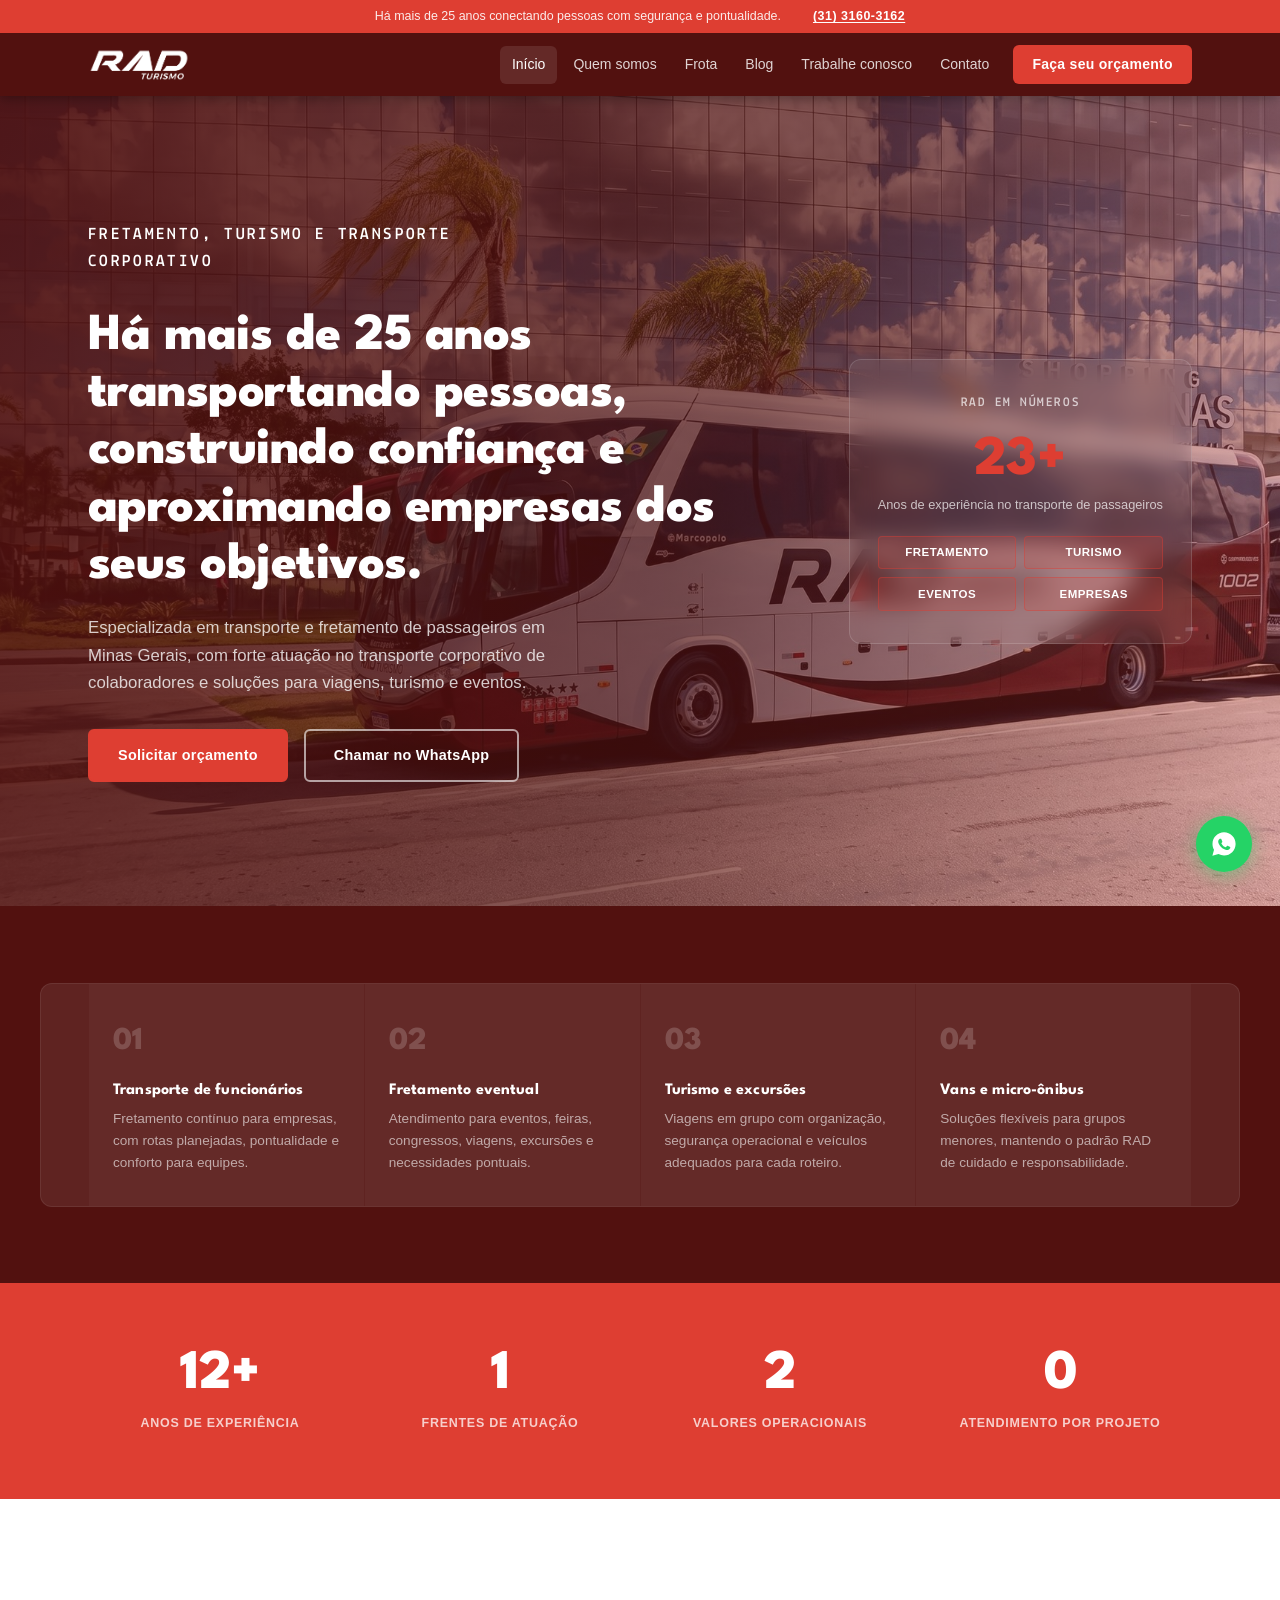
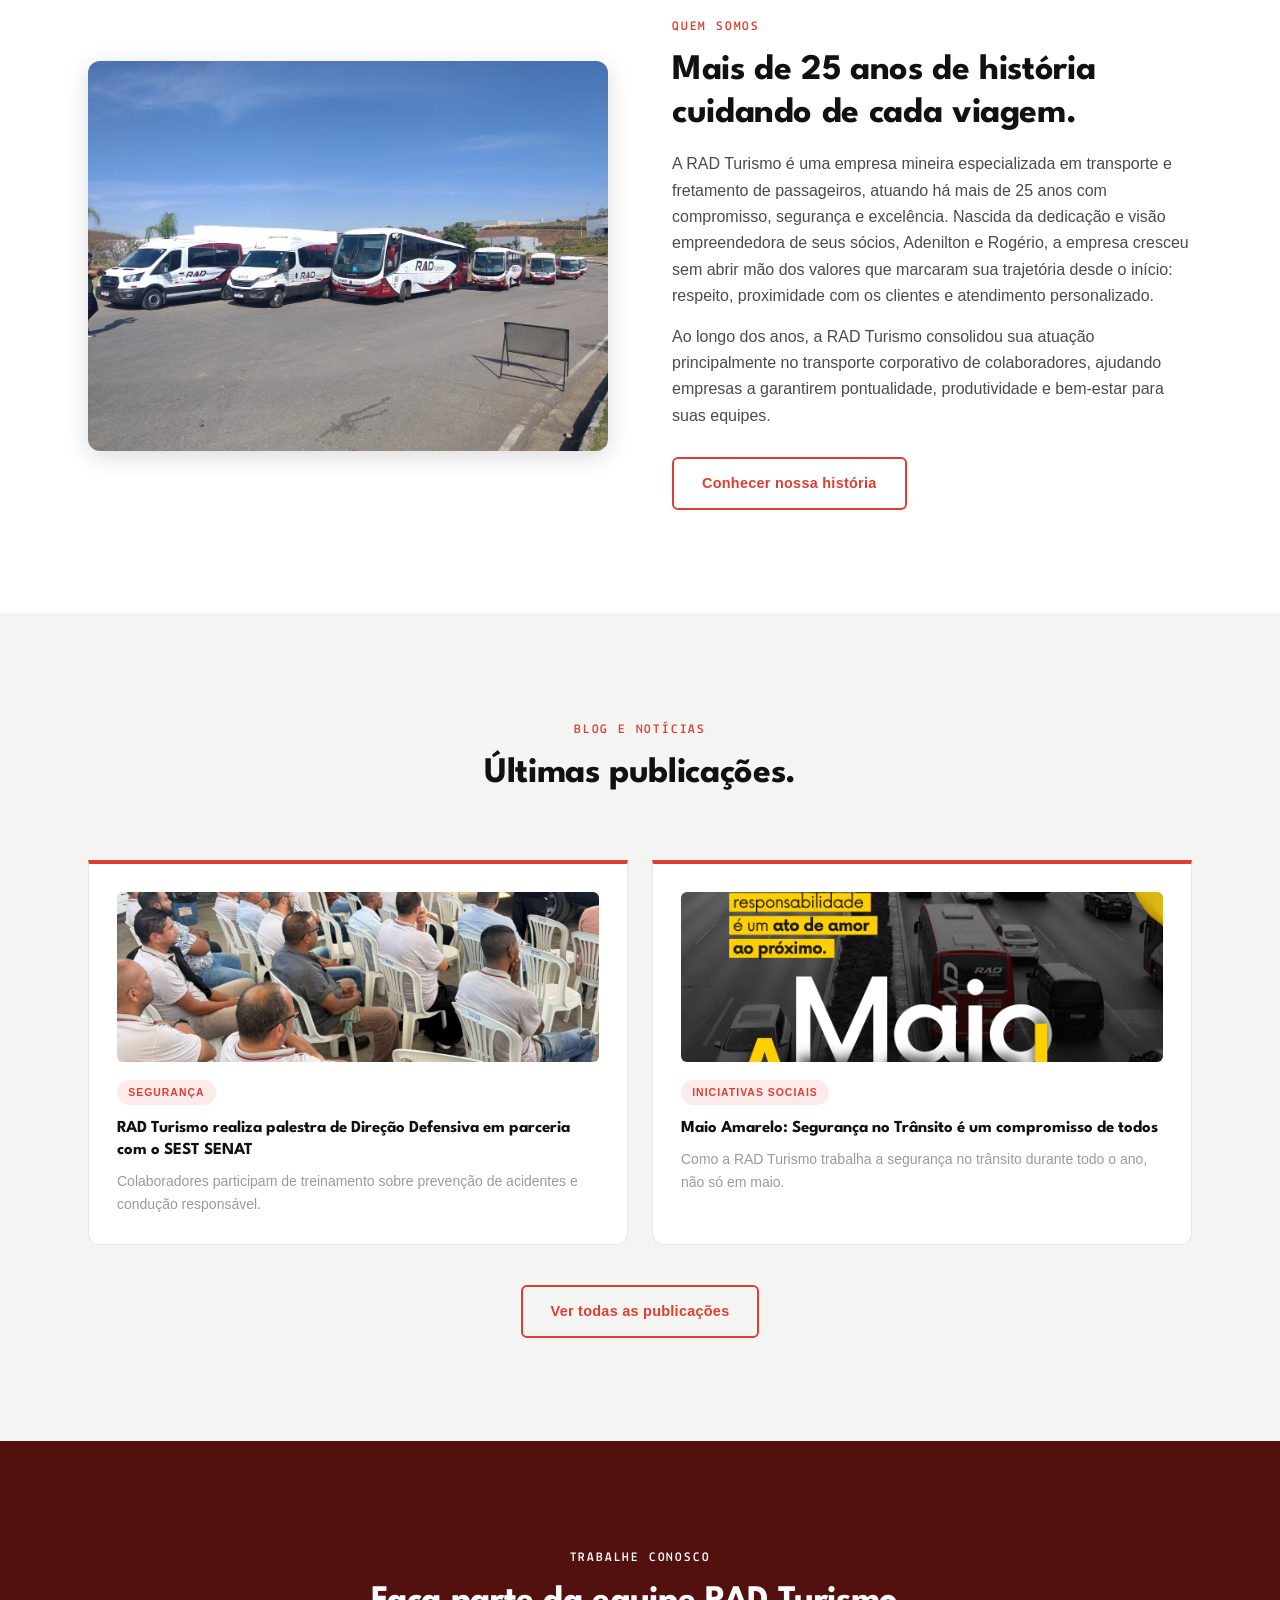
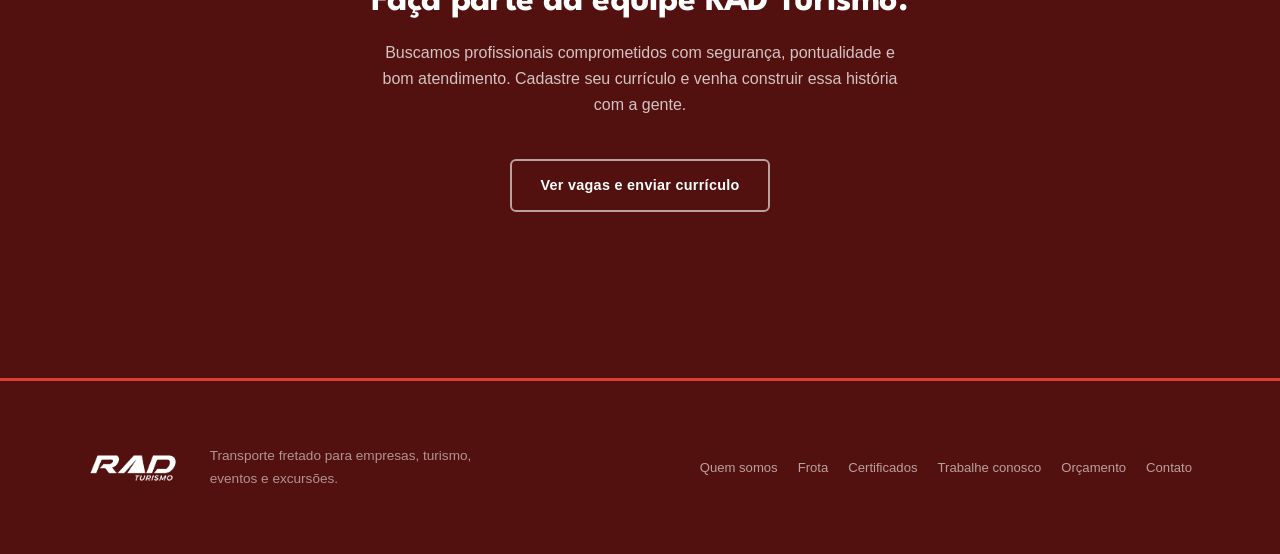
==== commit 0603edac: "Reorganiza estrutura do site: css/js/images separados, materiais brutos isolados, pasta assets vazia" ====
--- a/index.html
+++ b/index.html
@@ -11,7 +11,7 @@
     <link rel="preconnect" href="https://fonts.googleapis.com">
     <link rel="preconnect" href="https://fonts.gstatic.com" crossorigin>
     <link href="https://fonts.googleapis.com/css2?family=League+Spartan:wght@400;500;600;700;800&family=Lekton:wght@400;700&display=swap" rel="stylesheet">
-    <link rel="stylesheet" href="style.css">
+    <link rel="stylesheet" href="css/style.css">
   </head>
   <body>
     <a class="skip-link" href="#conteudo">Ir para o conteúdo</a>
@@ -24,7 +24,7 @@
 
       <div class="nav-shell">
         <a class="brand" href="index.html" aria-label="RAD Turismo">
-          <span class="brand-logo-chip"><img class="brand-logo" src="rad-logo.png" alt="RAD Turismo"></span>
+          <span class="brand-logo-chip"><img class="brand-logo" src="images/rad-logo.png" alt="RAD Turismo"></span>
         </a>
 
         <button class="menu-toggle" type="button" aria-label="Abrir menu" aria-expanded="false" data-menu-toggle>
@@ -48,7 +48,7 @@
     <main id="conteudo">
       <section class="hero" aria-label="RAD Turismo">
         <div class="hero-media" aria-hidden="true">
-          <img src="foto-principal.jpeg" alt="" style="object-position: center 70%;">
+          <img src="images/foto-principal.jpeg" alt="" style="object-position: center 70%;">
         </div>
         <div class="hero-overlay"></div>
 
@@ -130,7 +130,7 @@
       <section class="section about-teaser" aria-label="Sobre a RAD Turismo">
         <div class="section-inner split about-split">
           <div class="about-media reveal">
-            <img src="frota-completa.jpg" alt="Frota completa de ônibus RAD Turismo alinhada">
+            <img src="images/frota-completa.jpg" alt="Frota completa de ônibus RAD Turismo alinhada">
           </div>
           <div class="section-copy reveal">
             <p class="eyebrow">Quem somos</p>
@@ -164,13 +164,13 @@
 
           <div class="post-grid">
             <a class="post-card reveal" href="blog-direcao-defensiva.html">
-              <img src="blog-direcao-defensiva.jpg" alt="Palestra de Direção Defensiva com o SEST SENAT na RAD Turismo">
+              <img src="images/blog-direcao-defensiva.jpg" alt="Palestra de Direção Defensiva com o SEST SENAT na RAD Turismo">
               <span>Segurança</span>
               <h3>RAD Turismo realiza palestra de Direção Defensiva em parceria com o SEST SENAT</h3>
               <p>Colaboradores participam de treinamento sobre prevenção de acidentes e condução responsável.</p>
             </a>
             <a class="post-card reveal" href="blog-maio-amarelo.html">
-              <img src="blog-maio-amarelo.png" alt="Campanha Maio Amarelo da RAD Turismo">
+              <img src="images/blog-maio-amarelo.png" alt="Campanha Maio Amarelo da RAD Turismo">
               <span>Iniciativas sociais</span>
               <h3>Maio Amarelo: Segurança no Trânsito é um compromisso de todos</h3>
               <p>Como a RAD Turismo trabalha a segurança no trânsito durante todo o ano, não só em maio.</p>
@@ -198,7 +198,7 @@
     <footer class="site-footer">
       <div class="section-inner footer-grid">
         <a class="brand footer-brand" href="index.html" aria-label="RAD Turismo">
-          <span class="brand-logo-chip"><img class="brand-logo" src="rad-logo.png" alt="RAD Turismo"></span>
+          <span class="brand-logo-chip"><img class="brand-logo" src="images/rad-logo.png" alt="RAD Turismo"></span>
         </a>
         <p>Transporte fretado para empresas, turismo, eventos e excursões.</p>
         <div class="footer-links">
@@ -216,6 +216,6 @@
       <span>WhatsApp</span>
     </a>
 
-    <script src="script.js"></script>
+    <script src="js/script.js"></script>
   </body>
 </html>
--- a/css/style.css
+++ b/css/style.css
@@ -0,0 +1,1390 @@
+/* ============================================================
+   RAD Turismo -- style.css
+   Paleta oficial da marca: Vermelho #DE3E32 - Vinho #660E0D / #52110F
+           Grafite #39383E - Branco #FFFFFF - Cinza fundo #F4F4F2
+   Fontes oficiais: League Spartan (titulos) - Lekton (rotulos) - Arial Nova (texto)
+   ============================================================ */
+
+/* ---- Reset & Base ---- */
+*, *::before, *::after { box-sizing: border-box; margin: 0; padding: 0; }
+
+:root {
+  --red:        #DE3E32;
+  --red-dark:   #660E0D;
+  --red-deep:   #52110F;
+  --charcoal:   #39383E;
+  --white:      #FFFFFF;
+  --off-white:  #F4F4F2;
+  --gray-lt:    #E8E8E6;
+  --gray-mid:   #9A9A9A;
+  --gray-txt:   #4A4A4A;
+  --dark:       #111111;
+
+  --font:          'Arial Nova', Arial, Helvetica, sans-serif;
+  --font-heading:  'League Spartan', sans-serif;
+  --font-label:    'Lekton', monospace;
+
+  --max:        1200px;
+  --radius:     6px;
+  --radius-lg:  12px;
+
+  --shadow-sm:  0 2px 8px rgba(0,0,0,.10);
+  --shadow-md:  0 6px 24px rgba(0,0,0,.14);
+  --shadow-lg:  0 16px 48px rgba(0,0,0,.20);
+
+  --transition: .28s ease;
+}
+
+html { scroll-behavior: smooth; font-size: 16px; }
+
+body {
+  font-family: var(--font);
+  color: var(--gray-txt);
+  background: var(--white);
+  line-height: 1.65;
+  -webkit-font-smoothing: antialiased;
+}
+
+img { display: block; max-width: 100%; height: auto; }
+a   { color: inherit; text-decoration: none; }
+ul  { list-style: none; }
+address { font-style: normal; }
+
+/* ---- Skip link ---- */
+.skip-link {
+  position: fixed;
+  top: -100px;
+  left: 1rem;
+  background: var(--red);
+  color: var(--white);
+  padding: .5rem 1rem;
+  border-radius: var(--radius);
+  z-index: 9999;
+  font-weight: 700;
+  transition: top var(--transition);
+}
+.skip-link:focus { top: 1rem; }
+
+/* ---- Layout helpers ---- */
+.section-inner {
+  width: min(100%, var(--max));
+  margin-inline: auto;
+  padding-inline: clamp(1.25rem, 5vw, 3rem);
+}
+
+.section      { padding-block: clamp(4rem, 8vw, 7rem); }
+.section-dark { background: var(--red-deep); color: var(--white); }
+.section-soft { background: var(--off-white); }
+
+.split {
+  display: grid;
+  grid-template-columns: 1fr 1fr;
+  gap: clamp(2rem, 5vw, 5rem);
+  align-items: start;
+}
+
+/* ---- Typography ---- */
+.eyebrow {
+  display: inline-block;
+  font-family: var(--font-label);
+  font-size: .8rem;
+  font-weight: 700;
+  letter-spacing: .14em;
+  text-transform: uppercase;
+  color: var(--red);
+  margin-bottom: .75rem;
+}
+.section-dark .eyebrow { color: var(--white); }
+
+h1, h2, h3, h4 { font-family: var(--font-heading); }
+
+h1 {
+  font-size: clamp(2rem, 5vw, 3.25rem);
+  font-weight: 800;
+  line-height: 1.1;
+  color: var(--white);
+  letter-spacing: -.01em;
+}
+
+h2 {
+  font-size: clamp(1.5rem, 3.5vw, 2.25rem);
+  font-weight: 700;
+  line-height: 1.2;
+  color: var(--dark);
+  letter-spacing: -.01em;
+  margin-bottom: 1rem;
+}
+.section-dark h2 { color: var(--white); }
+
+h3 {
+  font-size: clamp(1.1rem, 2vw, 1.35rem);
+  font-weight: 700;
+  color: var(--dark);
+  line-height: 1.3;
+  margin-bottom: .5rem;
+}
+.section-dark h3 { color: var(--white); }
+
+p { color: var(--gray-txt); max-width: 65ch; }
+.section-dark p { color: rgba(255,255,255,.75); }
+
+.section-heading {
+  text-align: center;
+  max-width: 640px;
+  margin-inline: auto;
+  margin-bottom: clamp(2.5rem, 5vw, 4rem);
+}
+.section-heading p { margin-inline: auto; }
+
+/* ---- Buttons ---- */
+.button {
+  display: inline-flex;
+  align-items: center;
+  gap: .5rem;
+  padding: .8rem 1.75rem;
+  border-radius: var(--radius);
+  font-family: var(--font);
+  font-size: .9rem;
+  font-weight: 700;
+  cursor: pointer;
+  border: 2px solid transparent;
+  transition: background var(--transition), color var(--transition),
+              border-color var(--transition), transform var(--transition),
+              box-shadow var(--transition);
+  white-space: nowrap;
+  letter-spacing: .02em;
+}
+.button:hover { transform: translateY(-2px); }
+.button:active { transform: none; }
+
+.button.primary {
+  background: var(--red);
+  color: var(--white);
+  border-color: var(--red);
+}
+.button.primary:hover {
+  background: var(--red-dark);
+  border-color: var(--red-dark);
+  box-shadow: 0 6px 20px rgba(222,62,50,.40);
+}
+
+.button.ghost {
+  background: transparent;
+  color: var(--white);
+  border-color: rgba(255,255,255,.60);
+}
+.button.ghost:hover {
+  background: rgba(255,255,255,.12);
+  border-color: var(--white);
+}
+
+.button.secondary {
+  background: transparent;
+  color: var(--red);
+  border-color: var(--red);
+}
+.button.secondary:hover {
+  background: var(--red);
+  color: var(--white);
+}
+
+/* ---- Reveal animation ---- */
+/* So esconde os elementos se o JS estiver ativo (body.js-ready) */
+.js-ready .reveal {
+  opacity: 0;
+  transform: translateY(28px);
+  transition: opacity .65s ease, transform .65s ease;
+}
+.js-ready .reveal.visible {
+  opacity: 1;
+  transform: none;
+}
+
+/* ============================================================
+   HEADER
+   ============================================================ */
+.site-header {
+  position: sticky;
+  top: 0;
+  z-index: 900;
+  background: var(--red-deep);
+  box-shadow: 0 2px 12px rgba(0,0,0,.35);
+  /* necessario para o menu mobile se posicionar corretamente */
+  isolation: isolate;
+}
+
+/* Topbar */
+.topbar {
+  background: var(--red);
+  display: flex;
+  justify-content: center;
+  gap: 2rem;
+  align-items: center;
+  padding: .4rem clamp(1.25rem, 5vw, 3rem);
+  font-size: .78rem;
+  color: rgba(255,255,255,.90);
+  flex-wrap: wrap;
+}
+.topbar a {
+  color: var(--white);
+  font-weight: 800;
+  letter-spacing: .04em;
+  text-decoration: underline;
+  text-decoration-thickness: 1px;
+  text-underline-offset: 2px;
+}
+.topbar a:hover { opacity: .82; }
+
+/* Nav shell */
+.nav-shell {
+  display: flex;
+  align-items: center;
+  gap: 1.5rem;
+  width: min(100%, var(--max));
+  margin-inline: auto;
+  padding: .75rem clamp(1.25rem, 5vw, 3rem);
+}
+
+/* Brand logo */
+.brand { display: flex; align-items: center; flex-shrink: 0; }
+.brand-logo-chip {
+  display: flex;
+  align-items: center;
+}
+.brand-logo {
+  height: 34px;
+  width: auto;
+  /* logo original é preto+vermelho sobre fundo transparente;
+     em branco para ler bem sobre o header/footer escuro */
+  filter: brightness(0) invert(1);
+}
+
+/* Main nav */
+.main-nav {
+  display: flex;
+  align-items: center;
+  gap: .25rem;
+  margin-left: auto;
+  flex-wrap: wrap;
+}
+.main-nav a {
+  color: rgba(255,255,255,.82);
+  font-size: .875rem;
+  font-weight: 500;
+  padding: .45rem .75rem;
+  border-radius: var(--radius);
+  transition: color var(--transition), background var(--transition);
+}
+.main-nav a:hover { color: var(--white); background: rgba(255,255,255,.08); }
+.main-nav a[aria-current="page"]:not(.nav-cta) {
+  color: var(--white);
+  background: rgba(255,255,255,.10);
+}
+
+.main-nav .nav-cta {
+  background: var(--red);
+  color: var(--white);
+  font-weight: 800;
+  padding: .5rem 1.2rem;
+  border-radius: var(--radius);
+  margin-left: .5rem;
+  letter-spacing: .02em;
+}
+.main-nav .nav-cta:hover {
+  background: var(--red-dark);
+  box-shadow: 0 4px 14px rgba(222,62,50,.40);
+  transform: translateY(-1px);
+}
+
+/* Hamburger */
+.menu-toggle {
+  display: none;
+  flex-direction: column;
+  justify-content: center;
+  gap: 5px;
+  background: none;
+  border: none;
+  cursor: pointer;
+  padding: .5rem;
+  margin-left: auto;
+}
+.menu-toggle span {
+  display: block;
+  width: 24px;
+  height: 2px;
+  background: var(--white);
+  border-radius: 2px;
+  transition: transform var(--transition), opacity var(--transition);
+}
+.menu-toggle[aria-expanded="true"] span:nth-child(1) { transform: translateY(7px) rotate(45deg); }
+.menu-toggle[aria-expanded="true"] span:nth-child(2) { opacity: 0; }
+.menu-toggle[aria-expanded="true"] span:nth-child(3) { transform: translateY(-7px) rotate(-45deg); }
+
+/* ============================================================
+   HERO
+   ============================================================ */
+.hero {
+  position: relative;
+  min-height: clamp(560px, 90vh, 860px);
+  display: flex;
+  align-items: center;
+  overflow: hidden;
+}
+
+.hero-media {
+  position: absolute;
+  inset: 0;
+  z-index: 0;
+  background: var(--red-deep);
+}
+.hero-media img {
+  width: 100%;
+  height: 100%;
+  object-fit: cover;
+  object-position: center;
+}
+
+.hero-overlay {
+  position: absolute;
+  inset: 0;
+  z-index: 1;
+  background: linear-gradient(
+    110deg,
+    rgba(82,17,15,.92) 0%,
+    rgba(82,17,15,.70) 55%,
+    rgba(222,62,50,.30) 100%
+  );
+}
+
+.hero-content {
+  position: relative;
+  z-index: 2;
+  display: grid;
+  grid-template-columns: 1fr auto;
+  gap: clamp(2rem, 5vw, 5rem);
+  align-items: center;
+  padding-block: clamp(3rem, 8vw, 6rem);
+}
+
+.hero-copy { max-width: 640px; }
+
+.hero-copy .eyebrow { color: var(--white); }
+.hero-copy h1 { margin-bottom: 1.25rem; }
+.hero-copy > p {
+  color: rgba(255,255,255,.78);
+  font-size: 1.05rem;
+  margin-bottom: 2rem;
+  max-width: 52ch;
+}
+
+.hero-actions { display: flex; gap: 1rem; flex-wrap: wrap; }
+
+/* Hero panel (stats) */
+.hero-panel {
+  background: rgba(255,255,255,.06);
+  border: 1px solid rgba(255,255,255,.14);
+  backdrop-filter: blur(12px);
+  border-radius: var(--radius-lg);
+  padding: 2rem 1.75rem;
+  min-width: 220px;
+  color: var(--white);
+  text-align: center;
+  flex-shrink: 0;
+}
+.panel-kicker {
+  display: block;
+  font-family: var(--font-label);
+  font-size: .7rem;
+  font-weight: 700;
+  letter-spacing: .12em;
+  text-transform: uppercase;
+  color: var(--white);
+  margin-bottom: .75rem;
+}
+.hero-panel strong {
+  display: block;
+  font-family: var(--font-heading);
+  font-size: 3.5rem;
+  font-weight: 800;
+  line-height: 1;
+  color: var(--red);
+  margin-bottom: .35rem;
+}
+.hero-panel > span {
+  font-size: .8rem;
+  color: rgba(255,255,255,.70);
+  display: block;
+  margin-bottom: 1.25rem;
+}
+.panel-grid {
+  display: grid;
+  grid-template-columns: 1fr 1fr;
+  gap: .5rem;
+  margin-top: 1rem;
+}
+.panel-grid span {
+  background: rgba(222,62,50,.16);
+  border: 1px solid rgba(222,62,50,.40);
+  color: var(--white);
+  font-size: .72rem;
+  font-weight: 600;
+  padding: .4rem .6rem;
+  border-radius: 4px;
+  letter-spacing: .04em;
+  text-transform: uppercase;
+}
+
+/* ============================================================
+   SERVICES STRIP
+   ============================================================ */
+.services-strip {
+  background: var(--red-deep);
+  padding-block: clamp(3rem, 6vw, 5rem);
+}
+
+.service-grid {
+  display: grid;
+  grid-template-columns: repeat(4, 1fr);
+  gap: 1px;
+  background: rgba(255,255,255,.08);
+  border: 1px solid rgba(255,255,255,.08);
+  border-radius: var(--radius-lg);
+  overflow: hidden;
+}
+
+.service-card {
+  background: rgba(255,255,255,.03);
+  padding: 2rem 1.5rem;
+  transition: background var(--transition);
+}
+.service-card:hover { background: rgba(222,62,50,.20); }
+
+.service-card > span {
+  display: block;
+  font-family: var(--font-heading);
+  font-size: 2rem;
+  font-weight: 800;
+  color: rgba(255,255,255,.18);
+  margin-bottom: .75rem;
+  font-variant-numeric: tabular-nums;
+}
+.service-card h2 {
+  color: var(--white);
+  font-size: 1rem;
+  font-weight: 700;
+  margin-bottom: .5rem;
+  letter-spacing: .01em;
+}
+.service-card p {
+  color: rgba(255,255,255,.60);
+  font-size: .85rem;
+  line-height: 1.6;
+  max-width: none;
+}
+
+/* ============================================================
+   STATS BAND
+   ============================================================ */
+.stats-band {
+  background: var(--red);
+  padding-block: clamp(2.5rem, 5vw, 4rem);
+}
+
+.stats-grid {
+  display: grid;
+  grid-template-columns: repeat(4, 1fr);
+  gap: 1rem;
+  text-align: center;
+}
+
+.stat-item strong {
+  display: block;
+  font-family: var(--font-heading);
+  font-size: clamp(2.25rem, 5vw, 3.5rem);
+  font-weight: 800;
+  color: var(--white);
+  line-height: 1;
+  margin-bottom: .35rem;
+}
+.stat-item > span {
+  font-size: .78rem;
+  font-weight: 600;
+  color: rgba(255,255,255,.75);
+  letter-spacing: .06em;
+  text-transform: uppercase;
+}
+
+/* ============================================================
+   ABOUT
+   ============================================================ */
+.section-copy p { margin-top: .875rem; }
+.section-copy .section-cta { text-align: left; margin-top: 1.75rem; }
+.section-copy .lead {
+  background: rgba(222,62,50,.06);
+  border-left: 3px solid var(--red);
+  border-radius: 0 var(--radius) var(--radius) 0;
+  padding: 1rem 1.25rem;
+  margin: 1.25rem 0 1.5rem;
+  font-size: 1.08rem;
+  font-weight: 600;
+  color: var(--charcoal);
+  max-width: none;
+}
+
+.about-grid { align-items: center; }
+
+.about-split { align-items: center; }
+.about-media {
+  border-radius: var(--radius-lg);
+  overflow: hidden;
+  box-shadow: var(--shadow-md);
+}
+.about-media img {
+  width: 100%;
+  height: 100%;
+  aspect-ratio: 4 / 3;
+  object-fit: cover;
+  display: block;
+}
+
+/* Timeline */
+.timeline {
+  display: flex;
+  flex-direction: column;
+  gap: 1.5rem;
+  border-left: 3px solid var(--gray-lt);
+  padding-left: 2rem;
+  position: relative;
+}
+
+.timeline-item {
+  position: relative;
+  background: var(--off-white);
+  border-radius: var(--radius);
+  padding: 1.15rem 1.4rem;
+  box-shadow: var(--shadow-sm);
+}
+
+.timeline-item::before {
+  content: '';
+  position: absolute;
+  left: -2.575rem;
+  top: 1.35rem;
+  width: 14px;
+  height: 14px;
+  border-radius: 50%;
+  background: var(--red);
+  border: 3px solid var(--white);
+  box-shadow: 0 0 0 2px var(--red);
+}
+
+.timeline-label {
+  display: block;
+  font-family: var(--font-heading);
+  font-size: 1.05rem;
+  font-weight: 800;
+  color: var(--dark);
+  line-height: 1;
+  margin-bottom: .4rem;
+}
+.timeline-item p { color: var(--gray-txt); font-size: .88rem; max-width: none; }
+
+.timeline-item.featured {
+  background: var(--red-deep);
+  display: flex;
+  align-items: baseline;
+  gap: .65rem;
+}
+.timeline-item.featured .timeline-number {
+  font-family: var(--font-heading);
+  font-size: 2.25rem;
+  font-weight: 800;
+  color: var(--white);
+  line-height: 1;
+}
+.timeline-item.featured .timeline-number small {
+  font-size: .5em;
+  font-weight: 700;
+  color: var(--red);
+}
+.timeline-item.featured .timeline-label {
+  color: rgba(255,255,255,.7);
+  font-family: var(--font-label);
+  font-size: .72rem;
+  font-weight: 700;
+  letter-spacing: .08em;
+  text-transform: uppercase;
+  margin-bottom: 0;
+}
+
+/* ============================================================
+   VALUES
+   ============================================================ */
+.value-grid {
+  display: grid;
+  grid-template-columns: repeat(3, 1fr);
+  gap: 1.5rem;
+}
+
+.value-card {
+  background: rgba(255,255,255,.06);
+  border: 1px solid rgba(255,255,255,.12);
+  border-radius: var(--radius-lg);
+  padding: 2rem 1.75rem;
+  transition: background var(--transition), border-color var(--transition);
+}
+.value-card:hover {
+  background: rgba(255,255,255,.10);
+  border-color: rgba(222,62,50,.45);
+}
+
+.value-icon {
+  width: 46px;
+  height: 46px;
+  border-radius: 50%;
+  background: rgba(222,62,50,.16);
+  display: flex;
+  align-items: center;
+  justify-content: center;
+  margin-bottom: 1.1rem;
+  transition: background var(--transition);
+}
+.value-card:hover .value-icon { background: rgba(222,62,50,.28); }
+.value-icon svg {
+  width: 22px;
+  height: 22px;
+  stroke: var(--red);
+  fill: none;
+}
+
+.value-card h3 {
+  font-family: var(--font-label);
+  color: var(--white);
+  font-size: .75rem;
+  font-weight: 700;
+  letter-spacing: .12em;
+  text-transform: uppercase;
+  margin-bottom: .75rem;
+}
+.value-card p, .value-card li {
+  color: rgba(255,255,255,.72);
+  font-size: .9rem;
+  max-width: none;
+}
+.value-card ul { display: flex; flex-direction: column; gap: .5rem; }
+.value-card li {
+  padding-left: 1.1rem;
+  position: relative;
+}
+.value-card li::before {
+  content: '\2014';
+  position: absolute;
+  left: 0;
+  color: var(--red);
+  font-weight: 700;
+}
+
+/* ============================================================
+   COVERAGE
+   ============================================================ */
+.coverage-grid {
+  display: grid;
+  grid-template-columns: 1fr 1fr;
+  gap: clamp(2rem, 5vw, 5rem);
+  align-items: center;
+}
+
+.coverage-tags {
+  display: flex;
+  flex-wrap: wrap;
+  gap: .5rem;
+  margin-top: 1.25rem;
+}
+.coverage-tags span {
+  background: var(--red);
+  color: var(--white);
+  font-size: .72rem;
+  font-weight: 700;
+  padding: .35rem .8rem;
+  border-radius: 20px;
+  letter-spacing: .05em;
+  text-transform: uppercase;
+}
+
+.coverage-map {
+  position: relative;
+  border-radius: var(--radius-lg);
+  overflow: hidden;
+  box-shadow: var(--shadow-lg);
+}
+.coverage-map iframe {
+  width: 100%;
+  height: 360px;
+  border: 0;
+  display: block;
+}
+.coverage-map-card {
+  position: absolute;
+  bottom: 1rem;
+  left: 1rem;
+  background: var(--red-deep);
+  color: var(--white);
+  padding: 1rem 1.25rem;
+  border-radius: var(--radius);
+  border-left: 3px solid var(--red);
+}
+.coverage-map-card span {
+  display: block;
+  font-family: var(--font-label);
+  font-size: .65rem;
+  font-weight: 700;
+  letter-spacing: .1em;
+  text-transform: uppercase;
+  color: var(--white);
+  margin-bottom: .2rem;
+}
+.coverage-map-card strong { font-size: 1rem; font-weight: 800; display: block; margin-bottom: .25rem; }
+.coverage-map-card p { font-size: .78rem; color: rgba(255,255,255,.70); max-width: none; }
+
+/* ============================================================
+   FLEET
+   ============================================================ */
+.fleet-category { margin-bottom: clamp(2.5rem, 5vw, 4rem); }
+.fleet-category:last-child { margin-bottom: 0; }
+.fleet-category h3 {
+  font-size: 1.05rem;
+  color: var(--red);
+  text-transform: uppercase;
+  letter-spacing: .06em;
+  margin-bottom: 1.25rem;
+  padding-bottom: .75rem;
+  border-bottom: 2px solid var(--gray-lt);
+}
+
+.fleet-cards {
+  display: grid;
+  grid-template-columns: repeat(auto-fit, minmax(260px, 1fr));
+  gap: 1.5rem;
+}
+
+.fleet-card {
+  display: grid;
+  grid-template-columns: 1.2fr 1fr;
+  align-items: stretch;
+  border-radius: var(--radius-lg);
+  overflow: hidden;
+  box-shadow: var(--shadow-md);
+  position: relative;
+  transition: box-shadow var(--transition), transform var(--transition);
+}
+.fleet-card:hover {
+  box-shadow: var(--shadow-lg);
+  transform: translateY(-4px);
+}
+
+/* Carrossel de fotos do veículo */
+.fleet-carousel {
+  position: relative;
+  height: 100%;
+  min-height: 320px;
+  background: var(--red-deep);
+  overflow: hidden;
+}
+.fleet-carousel-track {
+  position: relative;
+  width: 100%;
+  height: 100%;
+}
+.fleet-carousel-track img {
+  position: absolute;
+  inset: 0;
+  width: 100%;
+  height: 100%;
+  object-fit: cover;
+  object-position: center;
+  opacity: 0;
+  transition: opacity .5s ease;
+}
+.fleet-carousel-track img.is-active { opacity: 1; }
+
+.fleet-carousel-arrow {
+  position: absolute;
+  top: 50%;
+  transform: translateY(-50%);
+  width: 38px;
+  height: 38px;
+  border-radius: 50%;
+  border: none;
+  background: rgba(17,17,17,.45);
+  color: var(--white);
+  font-size: 1.3rem;
+  line-height: 1;
+  cursor: pointer;
+  display: flex;
+  align-items: center;
+  justify-content: center;
+  transition: background var(--transition);
+  z-index: 2;
+}
+.fleet-carousel-arrow:hover { background: rgba(17,17,17,.70); }
+.fleet-carousel-arrow.prev { left: .75rem; }
+.fleet-carousel-arrow.next { right: .75rem; }
+
+.fleet-carousel-dots {
+  position: absolute;
+  bottom: .85rem;
+  left: 50%;
+  transform: translateX(-50%);
+  display: inline-flex;
+  gap: .4rem;
+  z-index: 2;
+  padding: .4rem .55rem;
+  border-radius: 20px;
+  background: rgba(17,17,17,.40);
+}
+.fleet-carousel-dots button {
+  width: 8px;
+  height: 8px;
+  border-radius: 50%;
+  border: none;
+  padding: 0;
+  background: rgba(255,255,255,.45);
+  cursor: pointer;
+  transition: background var(--transition), transform var(--transition);
+}
+.fleet-carousel-dots button.is-active {
+  background: var(--white);
+  transform: scale(1.2);
+}
+
+/* Categoria ainda sem fotos reais enviadas pelo cliente */
+.fleet-placeholder-img {
+  width: 100%;
+  height: 320px;
+  object-fit: cover;
+  display: block;
+  background: linear-gradient(160deg, #52110F 0%, #6B1512 60%, #660E0D 100%);
+}
+
+.fleet-info {
+  display: flex;
+  flex-direction: column;
+  justify-content: center;
+  padding: 1.5rem 1.75rem;
+  background: var(--white);
+  border-left: 3px solid var(--red);
+}
+.fleet-capacity {
+  display: block;
+  font-size: .68rem;
+  font-weight: 700;
+  letter-spacing: .10em;
+  text-transform: uppercase;
+  color: var(--red);
+  margin-bottom: .35rem;
+}
+.fleet-info h4 { font-size: 1rem; font-weight: 700; color: var(--dark); margin-bottom: .5rem; }
+.fleet-info p  { font-size: .85rem; color: var(--gray-mid); max-width: none; }
+
+.fleet-features {
+  display: flex;
+  flex-direction: column;
+  gap: .4rem;
+}
+.fleet-features li {
+  font-size: .82rem;
+  color: var(--gray-mid);
+  padding-left: 1rem;
+  position: relative;
+}
+.fleet-features li::before {
+  content: '\2014';
+  position: absolute;
+  left: 0;
+  color: var(--red);
+}
+
+/* ============================================================
+   DIFFERENTIALS
+   ============================================================ */
+.check-list {
+  display: grid;
+  grid-template-columns: repeat(2, 1fr);
+  gap: 1.1rem 1.5rem;
+}
+.check-list > div {
+  display: flex;
+  align-items: flex-start;
+  gap: .85rem;
+  font-size: .925rem;
+  color: var(--gray-txt);
+  font-weight: 500;
+}
+.check-list span {
+  flex-shrink: 0;
+  width: 22px;
+  height: 22px;
+  border-radius: 50%;
+  background: var(--red);
+  display: flex;
+  align-items: center;
+  justify-content: center;
+  margin-top: .1rem;
+}
+.check-list span::after {
+  content: '';
+  display: block;
+  width: 10px;
+  height: 6px;
+  border-left: 2px solid var(--white);
+  border-bottom: 2px solid var(--white);
+  transform: rotate(-45deg) translateY(-1px);
+}
+
+/* ============================================================
+   BLOG
+   ============================================================ */
+.post-grid {
+  display: grid;
+  grid-template-columns: repeat(auto-fit, minmax(280px, 1fr));
+  gap: 1.5rem;
+}
+
+.post-card {
+  display: block;
+  background: var(--white);
+  border: 1px solid var(--gray-lt);
+  border-radius: 0 0 var(--radius-lg) var(--radius-lg);
+  padding: 1.75rem;
+  border-top: 4px solid var(--red);
+  transition: box-shadow var(--transition), transform var(--transition);
+}
+.post-card:hover {
+  box-shadow: var(--shadow-md);
+  transform: translateY(-3px);
+}
+.post-card > span {
+  display: inline-block;
+  font-size: .65rem;
+  font-weight: 700;
+  letter-spacing: .1em;
+  text-transform: uppercase;
+  background: rgba(222,62,50,.10);
+  color: var(--red);
+  padding: .25rem .7rem;
+  border-radius: 20px;
+  margin-bottom: .85rem;
+}
+.post-card h3 { font-size: 1.05rem; margin-bottom: .5rem; }
+.post-card p  { font-size: .875rem; color: var(--gray-mid); max-width: none; }
+
+.post-card img {
+  width: 100%;
+  height: 170px;
+  object-fit: cover;
+  border-radius: var(--radius);
+  margin-bottom: 1rem;
+}
+
+/* Pagina de artigo individual do blog */
+.post-hero {
+  width: 100%;
+  max-height: 420px;
+  object-fit: cover;
+  border-radius: var(--radius-lg);
+  margin-bottom: 2rem;
+  box-shadow: var(--shadow-md);
+}
+.post-article {
+  max-width: 720px;
+  margin-inline: auto;
+}
+.post-article h1 {
+  color: var(--dark);
+  font-size: clamp(1.6rem, 4vw, 2.4rem);
+  margin-bottom: 1.25rem;
+}
+.post-article p { max-width: none; margin-bottom: 1.1rem; font-size: 1rem; }
+.post-article ul { margin: 1.25rem 0; display: flex; flex-direction: column; gap: .6rem; }
+.post-article li {
+  padding-left: 1.5rem;
+  position: relative;
+  font-size: .95rem;
+  color: var(--gray-txt);
+}
+.post-article li::before {
+  content: '\2714';
+  position: absolute;
+  left: 0;
+  color: var(--red);
+  font-weight: 700;
+}
+.post-meta {
+  display: flex;
+  gap: .75rem;
+  align-items: center;
+  margin-bottom: 1rem;
+}
+.post-meta span {
+  font-size: .65rem;
+  font-weight: 700;
+  letter-spacing: .1em;
+  text-transform: uppercase;
+  background: rgba(222,62,50,.10);
+  color: var(--red);
+  padding: .3rem .8rem;
+  border-radius: 20px;
+}
+.post-back {
+  display: inline-block;
+  margin-top: 2rem;
+  font-weight: 700;
+  color: var(--red);
+}
+.post-back:hover { text-decoration: underline; }
+
+/* Certificados */
+.certificate-grid {
+  display: grid;
+  grid-template-columns: repeat(auto-fit, minmax(220px, 1fr));
+  gap: 1.5rem;
+  margin-top: 1.5rem;
+}
+.certificate-card {
+  background: var(--off-white);
+  border: 1px solid var(--gray-lt);
+  border-radius: var(--radius-lg);
+  padding: 1.75rem 1.5rem;
+  text-align: center;
+}
+.certificate-card img {
+  width: 100%;
+  max-width: 240px;
+  margin: 0 auto 1rem;
+  border-radius: var(--radius);
+  box-shadow: var(--shadow-sm);
+}
+.certificate-icon {
+  width: 52px;
+  height: 52px;
+  margin: 0 auto .9rem;
+  border-radius: 50%;
+  background: rgba(222,62,50,.10);
+  color: var(--red);
+  display: flex;
+  align-items: center;
+  justify-content: center;
+  font-size: 1.3rem;
+  font-weight: 900;
+}
+.certificate-card strong { display: block; font-size: .9rem; color: var(--dark); margin-bottom: .35rem; }
+.certificate-card p { font-size: .8rem; color: var(--gray-mid); max-width: none; }
+
+/* CTA centralizado dentro de uma secao */
+.section-cta { text-align: center; margin-top: 2.5rem; }
+
+/* Marcacao visual para conteudo placeholder aguardando material definitivo do cliente */
+.placeholder-tag {
+  display: inline-block;
+  border: 1px dashed var(--gray-lt);
+  color: var(--gray-mid);
+  font-size: .72rem;
+  font-weight: 600;
+  padding: .3rem .7rem;
+  border-radius: var(--radius);
+  margin-top: .5rem;
+}
+
+/* ============================================================
+   QUOTE / ORCAMENTO
+   ============================================================ */
+.quote { background: var(--red-deep); color: var(--white); }
+.quote .eyebrow { color: var(--white); }
+.quote h2 { color: var(--white); }
+.quote p  { color: rgba(255,255,255,.72); }
+
+.quote-grid {
+  display: grid;
+  grid-template-columns: 1fr 1fr;
+  gap: clamp(2rem, 5vw, 5rem);
+  align-items: start;
+}
+
+.contact-mini {
+  display: flex;
+  flex-direction: column;
+  gap: .5rem;
+  margin-top: 1.5rem;
+}
+.contact-mini a {
+  color: var(--white);
+  font-weight: 700;
+  font-size: .9rem;
+  text-decoration: underline;
+  text-decoration-thickness: 1px;
+  text-underline-offset: 2px;
+  transition: opacity var(--transition);
+}
+.contact-mini a:hover { opacity: .75; }
+
+/* Form */
+.form-card {
+  background: var(--white);
+  border-radius: var(--radius-lg);
+  padding: 2rem;
+  box-shadow: var(--shadow-lg);
+  display: flex;
+  flex-direction: column;
+  gap: 1rem;
+}
+.form-card.compact { padding: 1.75rem; }
+
+.form-card label {
+  display: flex;
+  flex-direction: column;
+  gap: .4rem;
+  font-size: .82rem;
+  font-weight: 600;
+  color: var(--dark);
+  letter-spacing: .02em;
+}
+
+.form-card input,
+.form-card select,
+.form-card textarea {
+  font-family: var(--font);
+  font-size: .9rem;
+  color: var(--dark);
+  background: var(--off-white);
+  border: 1.5px solid var(--gray-lt);
+  border-radius: var(--radius);
+  padding: .65rem .9rem;
+  transition: border-color var(--transition), box-shadow var(--transition);
+  width: 100%;
+}
+.form-card input:focus,
+.form-card select:focus,
+.form-card textarea:focus {
+  outline: none;
+  border-color: var(--red);
+  box-shadow: 0 0 0 3px rgba(222,62,50,.12);
+}
+.form-card input[type="file"] {
+  padding: .45rem .9rem;
+  cursor: pointer;
+}
+
+.form-row {
+  display: grid;
+  grid-template-columns: 1fr 1fr;
+  gap: 1rem;
+}
+
+.form-card .button { margin-top: .5rem; justify-content: center; width: 100%; }
+
+/* ============================================================
+   CAREERS
+   ============================================================ */
+.careers .section-copy p { max-width: none; }
+
+/* ============================================================
+   CONTACT
+   ============================================================ */
+.contact-grid {
+  display: grid;
+  grid-template-columns: 1fr 1fr;
+  gap: clamp(2rem, 5vw, 5rem);
+  align-items: center;
+}
+
+.contact address {
+  color: var(--gray-txt);
+  font-size: .95rem;
+  line-height: 1.7;
+  margin-bottom: .75rem;
+}
+
+.hours-table {
+  margin-top: 1rem;
+  border-collapse: collapse;
+  font-size: .88rem;
+}
+.hours-table td { padding: .3rem .75rem .3rem 0; color: var(--gray-txt); }
+.hours-table td:first-child { font-weight: 700; color: var(--dark); }
+
+.map-card {
+  border-radius: var(--radius-lg);
+  overflow: hidden;
+  box-shadow: var(--shadow-md);
+}
+.map-card iframe {
+  width: 100%;
+  height: 360px;
+  border: 0;
+  display: block;
+}
+
+/* ============================================================
+   FOOTER
+   ============================================================ */
+.site-footer {
+  background: var(--red-deep);
+  border-top: 3px solid var(--red);
+  padding-block: clamp(2.5rem, 5vw, 4rem);
+}
+
+.footer-grid {
+  display: grid;
+  grid-template-columns: auto 1fr auto;
+  gap: 2rem;
+  align-items: center;
+}
+
+.footer-brand .brand-logo { height: 30px; }
+
+.site-footer > div > p {
+  color: rgba(255,255,255,.55);
+  font-size: .85rem;
+  max-width: 40ch;
+}
+
+.footer-links {
+  display: flex;
+  gap: 1.25rem;
+  justify-content: flex-end;
+  flex-wrap: wrap;
+}
+.footer-links a {
+  color: rgba(255,255,255,.60);
+  font-size: .82rem;
+  font-weight: 500;
+  transition: color var(--transition);
+}
+.footer-links a:hover { color: var(--white); }
+
+/* ============================================================
+   WHATSAPP FLOAT
+   ============================================================ */
+.whatsapp-float {
+  position: fixed;
+  bottom: 1.75rem;
+  right: 1.75rem;
+  z-index: 800;
+  width: 56px;
+  height: 56px;
+  background: #25D366;
+  border-radius: 50%;
+  display: flex;
+  align-items: center;
+  justify-content: center;
+  box-shadow: 0 4px 18px rgba(37,211,102,.45);
+  transition: transform var(--transition), box-shadow var(--transition);
+}
+.whatsapp-float:hover {
+  transform: scale(1.10);
+  box-shadow: 0 8px 28px rgba(37,211,102,.55);
+}
+/* Esconde o texto, mostra o icone via background */
+.whatsapp-float span {
+  display: block;
+  width: 28px;
+  height: 28px;
+  background: url("data:image/svg+xml,%3Csvg xmlns='http://www.w3.org/2000/svg' viewBox='0 0 24 24' fill='white'%3E%3Cpath d='M12.04 2C6.58 2 2.13 6.45 2.13 11.91c0 1.75.46 3.45 1.32 4.95L2.05 22l5.25-1.38c1.45.79 3.08 1.21 4.74 1.21 5.46 0 9.91-4.45 9.91-9.91S17.5 2 12.04 2zm4.97 13.96c-.21.59-1.21 1.13-1.66 1.17-.44.04-.88.19-2.97-.62-2.54-1-4.14-3.59-4.27-3.76-.13-.17-1.07-1.43-1.07-2.72 0-1.29.67-1.93.91-2.19.24-.26.52-.32.7-.32l.5.01c.16 0 .38-.06.59.45.21.52.72 1.76.78 1.89.07.13.11.28.02.45-.09.17-.14.27-.27.42-.13.15-.27.33-.39.44-.13.12-.26.25-.11.49.15.24.66 1.09 1.41 1.77.97.86 1.79 1.13 2.04 1.26.25.12.4.10.55-.06.15-.17.63-.74.8-.99.17-.25.34-.21.57-.13.23.08 1.47.69 1.72.82.25.13.42.19.48.3.06.11.06.63-.15 1.22z'/%3E%3C/svg%3E") center/contain no-repeat;
+  font-size: 0;
+  color: transparent;
+}
+
+/* ============================================================
+   RESPONSIVE
+   ============================================================ */
+
+/* Tablet <= 1024px */
+@media (max-width: 1024px) {
+  .service-grid   { grid-template-columns: repeat(2, 1fr); }
+  .stats-grid     { grid-template-columns: repeat(2, 1fr); gap: 1.5rem; }
+  .value-grid     { grid-template-columns: 1fr 1fr; }
+  .hero-content   { grid-template-columns: 1fr; }
+  .hero-panel     { display: none; }
+
+  .fleet-card { grid-template-columns: 1fr; }
+  .fleet-info { border-left: none; border-top: 3px solid var(--red); }
+}
+
+/* Mobile <= 768px */
+@media (max-width: 768px) {
+  /* Nav */
+  .menu-toggle { display: flex; }
+
+  .main-nav {
+    display: none;
+    position: absolute;
+    top: 100%;
+    left: 0;
+    right: 0;
+    background: var(--red-deep);
+    flex-direction: column;
+    align-items: stretch;
+    gap: 0;
+    z-index: 850;
+    padding: 1rem 1.5rem 1.5rem;
+    border-top: 1px solid rgba(255,255,255,.10);
+    box-shadow: 0 8px 24px rgba(0,0,0,.40);
+  }
+  .main-nav.open {
+    display: flex;
+  }
+  .main-nav a {
+    font-size: 1.15rem;
+    padding: .75rem 1.5rem;
+    width: 100%;
+    text-align: center;
+  }
+  .main-nav .nav-cta { margin-left: 0; margin-top: .75rem; }
+
+  /* Grids -> 1 col */
+  .split, .coverage-grid, .quote-grid, .contact-grid,
+  .value-grid { grid-template-columns: 1fr; }
+
+  .check-list { grid-template-columns: 1fr; }
+
+  .post-grid        { grid-template-columns: 1fr; }
+  .service-grid     { grid-template-columns: 1fr; }
+  .stats-grid       { grid-template-columns: repeat(2, 1fr); }
+  .form-row         { grid-template-columns: 1fr; }
+
+  .footer-grid      { grid-template-columns: 1fr; text-align: center; }
+  .footer-links     { justify-content: center; }
+
+  .hero { min-height: 0; }
+  .hero-content { padding-block: 3rem 3.5rem; }
+  .hero-copy .eyebrow { font-size: .72rem; margin-bottom: .5rem; }
+  .hero-copy h1 { margin-bottom: .85rem; }
+  .hero-copy > p { font-size: .95rem; margin-bottom: 1.5rem; }
+  .hero-overlay {
+    background: linear-gradient(180deg, rgba(82,17,15,.90) 0%, rgba(82,17,15,.82) 100%);
+  }
+  .hero-actions { flex-direction: column; }
+  .hero-actions .button { justify-content: center; }
+
+  .coverage-map iframe { height: 280px; }
+  .map-card iframe      { height: 260px; }
+
+  h2 { font-size: 1.5rem; }
+  h1 { font-size: 1.85rem; }
+}
+
+/* Small mobile <= 480px */
+@media (max-width: 480px) {
+  .stats-grid { grid-template-columns: 1fr 1fr; }
+  .topbar { flex-direction: column; gap: .25rem; text-align: center; }
+  .whatsapp-float { bottom: 1rem; right: 1rem; width: 50px; height: 50px; }
+
+  h1 { font-size: 1.6rem; }
+}
+
+/* ============================================================
+   PLACEHOLDERS DE IMAGEM
+   ============================================================ */
+
+/* Oculta o icone padrao de imagem quebrada */
+img { color: transparent; }
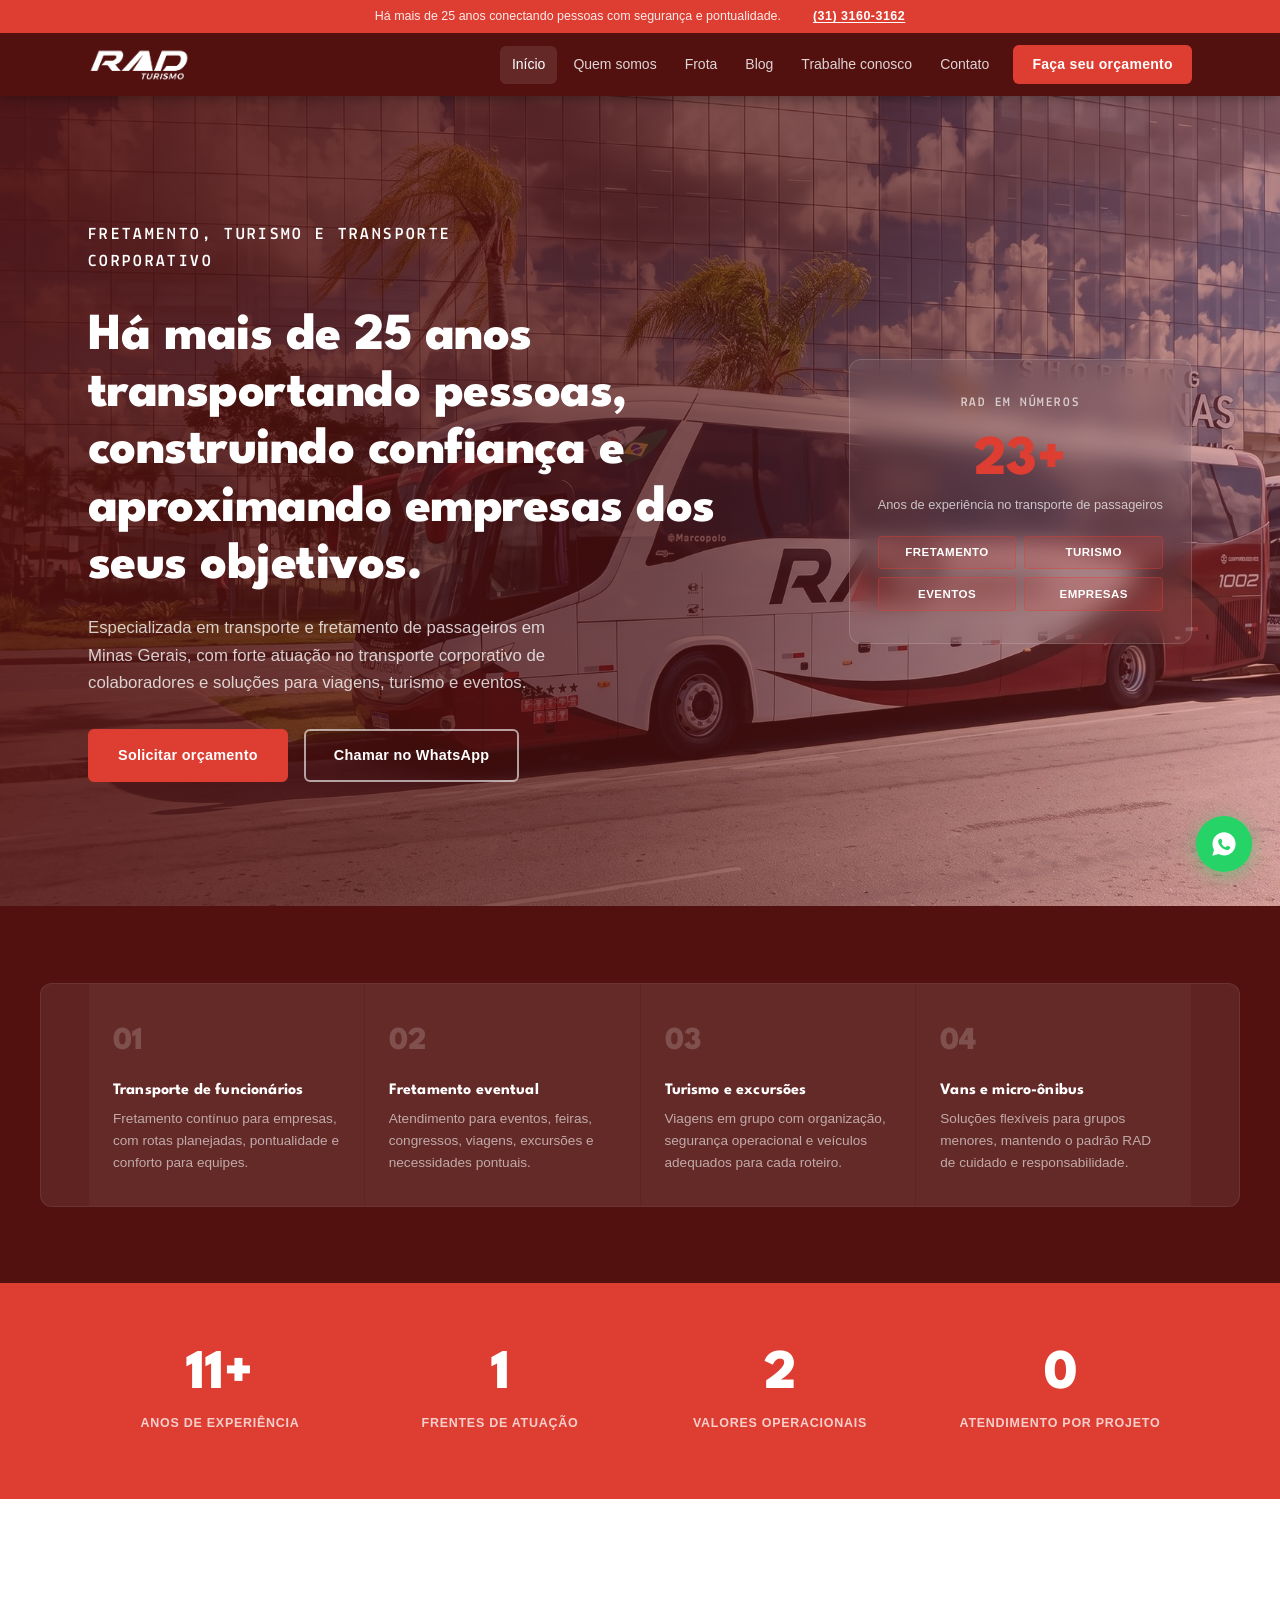
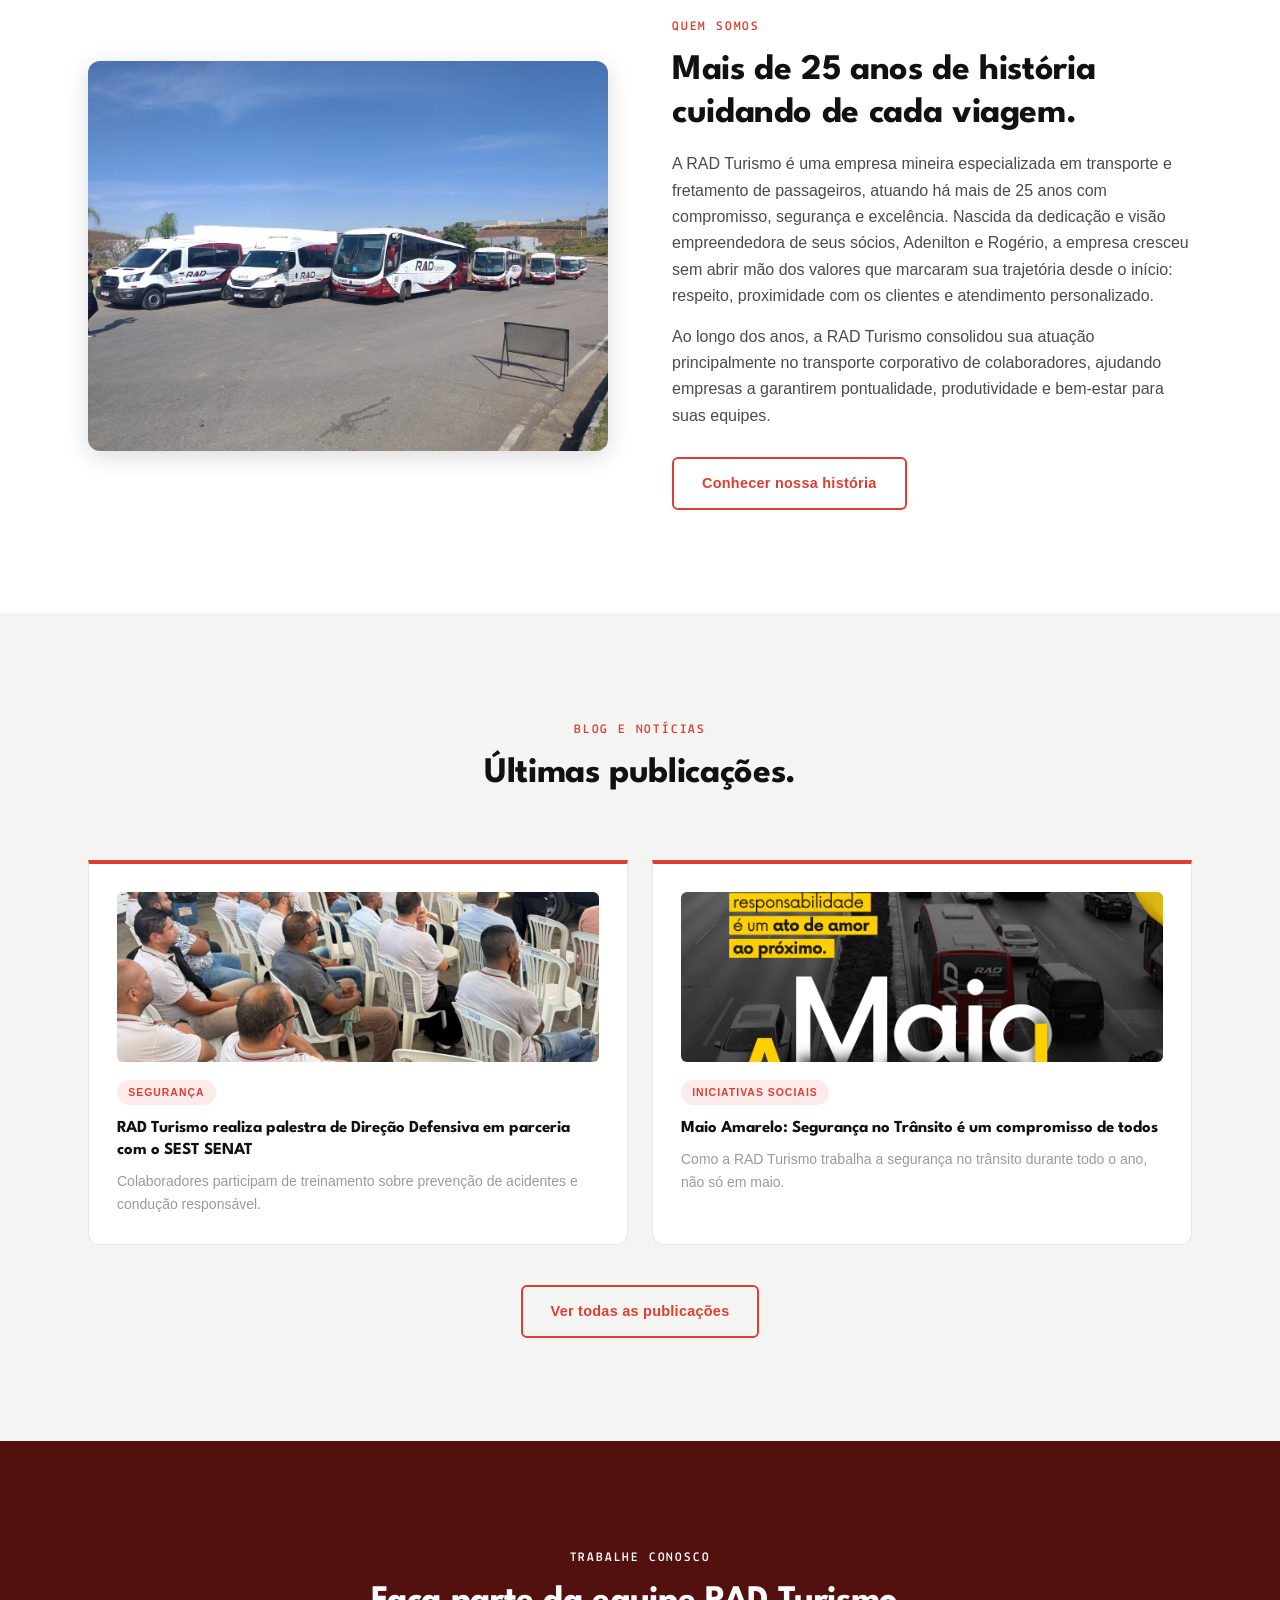
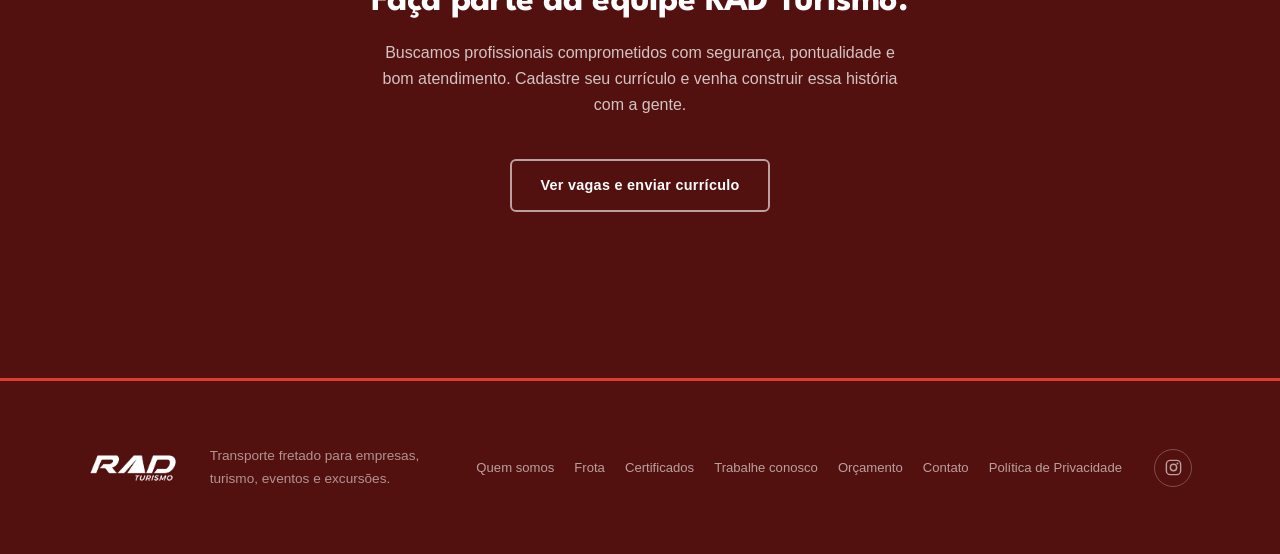
==== commit 43d110f0: "Adiciona SEO, favicon, LGPD, redes sociais e pagina 404 - Favicon SVG com a identidade da marca em t" ====
--- a/index.html
+++ b/index.html
@@ -11,7 +11,67 @@
     <link rel="preconnect" href="https://fonts.googleapis.com">
     <link rel="preconnect" href="https://fonts.gstatic.com" crossorigin>
     <link href="https://fonts.googleapis.com/css2?family=League+Spartan:wght@400;500;600;700;800&family=Lekton:wght@400;700&display=swap" rel="stylesheet">
+    <link rel="canonical" href="https://radturismo.com.br/">
+    <link rel="icon" href="images/favicon.svg" type="image/svg+xml">
+
+    <meta property="og:type" content="website">
+    <meta property="og:site_name" content="RAD Turismo">
+    <meta property="og:locale" content="pt_BR">
+    <meta property="og:url" content="https://radturismo.com.br/">
+    <meta property="og:title" content="RAD Turismo | Transporte fretado, turismo e eventos">
+    <meta property="og:description" content="Transporte de passageiros, fretamento corporativo, turismo, viagens, eventos e excursões com segurança, conforto e pontualidade. Mais de 25 anos em Minas Gerais.">
+    <meta property="og:image" content="https://radturismo.com.br/images/foto-principal.jpeg">
+    <meta property="og:image:alt" content="Ônibus da frota RAD Turismo">
+    <meta name="twitter:card" content="summary_large_image">
+
     <link rel="stylesheet" href="css/style.css">
+
+    <script type="application/ld+json">
+    {
+      "@context": "https://schema.org",
+      "@type": "LocalBusiness",
+      "@id": "https://radturismo.com.br/#empresa",
+      "name": "RAD Turismo",
+      "legalName": "RAD Turismo Ltda",
+      "taxID": "03.565.692/0001-03",
+      "description": "Empresa mineira especializada em transporte e fretamento de passageiros, com mais de 25 anos de atuação em transporte corporativo, turismo, eventos e excursões.",
+      "url": "https://radturismo.com.br/",
+      "logo": "https://radturismo.com.br/images/rad-logo.png",
+      "image": "https://radturismo.com.br/images/foto-principal.jpeg",
+      "telephone": "+55-31-3160-3162",
+      "email": "comercial@radturismo.com.br",
+      "priceRange": "$$",
+      "address": {
+        "@type": "PostalAddress",
+        "streetAddress": "Av. Eng. Darcy Nogueira do Pinho, 1969",
+        "addressLocality": "Betim",
+        "addressRegion": "MG",
+        "postalCode": "32675-585",
+        "addressCountry": "BR"
+      },
+      "areaServed": {
+        "@type": "State",
+        "name": "Minas Gerais"
+      },
+      "openingHoursSpecification": [
+        {
+          "@type": "OpeningHoursSpecification",
+          "dayOfWeek": ["Monday", "Tuesday", "Wednesday", "Thursday", "Friday"],
+          "opens": "08:00",
+          "closes": "17:00"
+        },
+        {
+          "@type": "OpeningHoursSpecification",
+          "dayOfWeek": "Saturday",
+          "opens": "08:00",
+          "closes": "15:00"
+        }
+      ],
+      "sameAs": [
+        "https://www.instagram.com/radturismo.oficial/"
+      ]
+    }
+    </script>
   </head>
   <body>
     <a class="skip-link" href="#conteudo">Ir para o conteúdo</a>
@@ -204,10 +264,20 @@
         <div class="footer-links">
           <a href="quem-somos.html">Quem somos</a>
           <a href="frota.html">Frota</a>
-          <a href="certificados.html">Certificados</a>
+          <a href="quem-somos.html#certificados">Certificados</a>
           <a href="trabalhe-conosco.html">Trabalhe conosco</a>
           <a href="orcamento.html">Orçamento</a>
           <a href="contato.html">Contato</a>
+          <a href="politica-privacidade.html">Política de Privacidade</a>
+        </div>
+        <div class="footer-social">
+          <a href="https://www.instagram.com/radturismo.oficial/" target="_blank" rel="noreferrer noopener" aria-label="Instagram da RAD Turismo">
+            <svg viewBox="0 0 24 24" fill="none" stroke="currentColor" stroke-width="1.8" stroke-linecap="round" stroke-linejoin="round" aria-hidden="true">
+              <rect x="3" y="3" width="18" height="18" rx="5"></rect>
+              <circle cx="12" cy="12" r="4"></circle>
+              <circle cx="17" cy="7" r="1.2" fill="currentColor" stroke="none"></circle>
+            </svg>
+          </a>
         </div>
       </div>
     </footer>
--- a/css/style.css
+++ b/css/style.css
@@ -1235,7 +1235,7 @@
 
 .footer-grid {
   display: grid;
-  grid-template-columns: auto 1fr auto;
+  grid-template-columns: auto 1fr auto auto;
   gap: 2rem;
   align-items: center;
 }
@@ -1261,6 +1261,28 @@
   transition: color var(--transition);
 }
 .footer-links a:hover { color: var(--white); }
+
+.footer-social {
+  display: flex;
+  gap: .6rem;
+  justify-content: flex-end;
+}
+.footer-social a {
+  display: grid;
+  place-items: center;
+  width: 38px;
+  height: 38px;
+  border: 1px solid rgba(255,255,255,.25);
+  border-radius: 50%;
+  color: rgba(255,255,255,.60);
+  transition: color var(--transition), border-color var(--transition), background var(--transition);
+}
+.footer-social a:hover {
+  color: var(--white);
+  border-color: var(--white);
+  background: rgba(255,255,255,.08);
+}
+.footer-social svg { width: 19px; height: 19px; }
 
 /* ============================================================
    WHATSAPP FLOAT
@@ -1354,6 +1376,7 @@
 
   .footer-grid      { grid-template-columns: 1fr; text-align: center; }
   .footer-links     { justify-content: center; }
+  .footer-social    { justify-content: center; }
 
   .hero { min-height: 0; }
   .hero-content { padding-block: 3rem 3.5rem; }
@@ -1383,6 +1406,134 @@
 }
 
 /* ============================================================
+   PAGINAS LEGAIS (Politica de Privacidade)
+   ============================================================ */
+.legal-copy {
+  max-width: 760px;
+  margin-inline: auto;
+}
+
+.legal-copy h1 {
+  color: var(--dark);
+  font-size: clamp(1.9rem, 4vw, 2.75rem);
+  margin-bottom: .5rem;
+}
+
+.legal-copy h2 {
+  font-size: clamp(1.15rem, 2.2vw, 1.4rem);
+  margin-top: 2.5rem;
+  margin-bottom: .75rem;
+  padding-top: 1.75rem;
+  border-top: 1px solid var(--gray-lt);
+}
+
+.legal-copy p { margin-top: .875rem; }
+
+.legal-updated {
+  font-family: var(--font-label);
+  font-size: .82rem;
+  color: var(--gray-mid);
+  margin-bottom: 1.75rem;
+}
+
+.legal-copy address {
+  background: var(--off-white);
+  border-left: 3px solid var(--red);
+  border-radius: 0 var(--radius) var(--radius) 0;
+  padding: 1rem 1.25rem;
+  margin-top: 1rem;
+  font-size: .9rem;
+  line-height: 1.9;
+  color: var(--gray-txt);
+}
+.legal-copy address strong { color: var(--dark); }
+
+.legal-list {
+  margin-top: 1rem;
+  display: grid;
+  gap: .7rem;
+}
+.legal-list li {
+  position: relative;
+  padding-left: 1.4rem;
+  color: var(--gray-txt);
+  max-width: 65ch;
+}
+.legal-list li::before {
+  content: "";
+  position: absolute;
+  left: 0;
+  top: .62em;
+  width: 6px;
+  height: 6px;
+  border-radius: 50%;
+  background: var(--red);
+}
+.legal-list strong { color: var(--dark); }
+
+.legal-copy a {
+  color: var(--red);
+  font-weight: 600;
+  text-decoration: underline;
+  text-underline-offset: 2px;
+}
+.legal-copy a:hover { color: var(--red-dark); }
+
+/* ============================================================
+   PAGINA 404
+   ============================================================ */
+.error-content {
+  max-width: 620px;
+  margin-inline: auto;
+  text-align: center;
+}
+
+.error-code {
+  display: block;
+  font-family: var(--font-heading);
+  font-size: clamp(5rem, 18vw, 9rem);
+  font-weight: 800;
+  line-height: 1;
+  letter-spacing: -.04em;
+  color: var(--red);
+  opacity: .18;
+  margin-bottom: -.35em;
+}
+
+.error-content h1 {
+  color: var(--dark);
+  font-size: clamp(1.6rem, 4vw, 2.4rem);
+  margin-bottom: 1rem;
+}
+
+.error-content p { margin-inline: auto; }
+
+.error-content .hero-actions {
+  justify-content: center;
+  margin-top: 2rem;
+}
+
+.error-links {
+  display: flex;
+  flex-wrap: wrap;
+  justify-content: center;
+  gap: 1.25rem;
+  margin-top: 2.5rem;
+  padding-top: 1.75rem;
+  border-top: 1px solid var(--gray-lt);
+}
+.error-links a {
+  font-family: var(--font-label);
+  font-size: .82rem;
+  font-weight: 700;
+  letter-spacing: .06em;
+  text-transform: uppercase;
+  color: var(--gray-mid);
+  transition: color var(--transition);
+}
+.error-links a:hover { color: var(--red); }
+
+/* ============================================================
    PLACEHOLDERS DE IMAGEM
    ============================================================ */
 
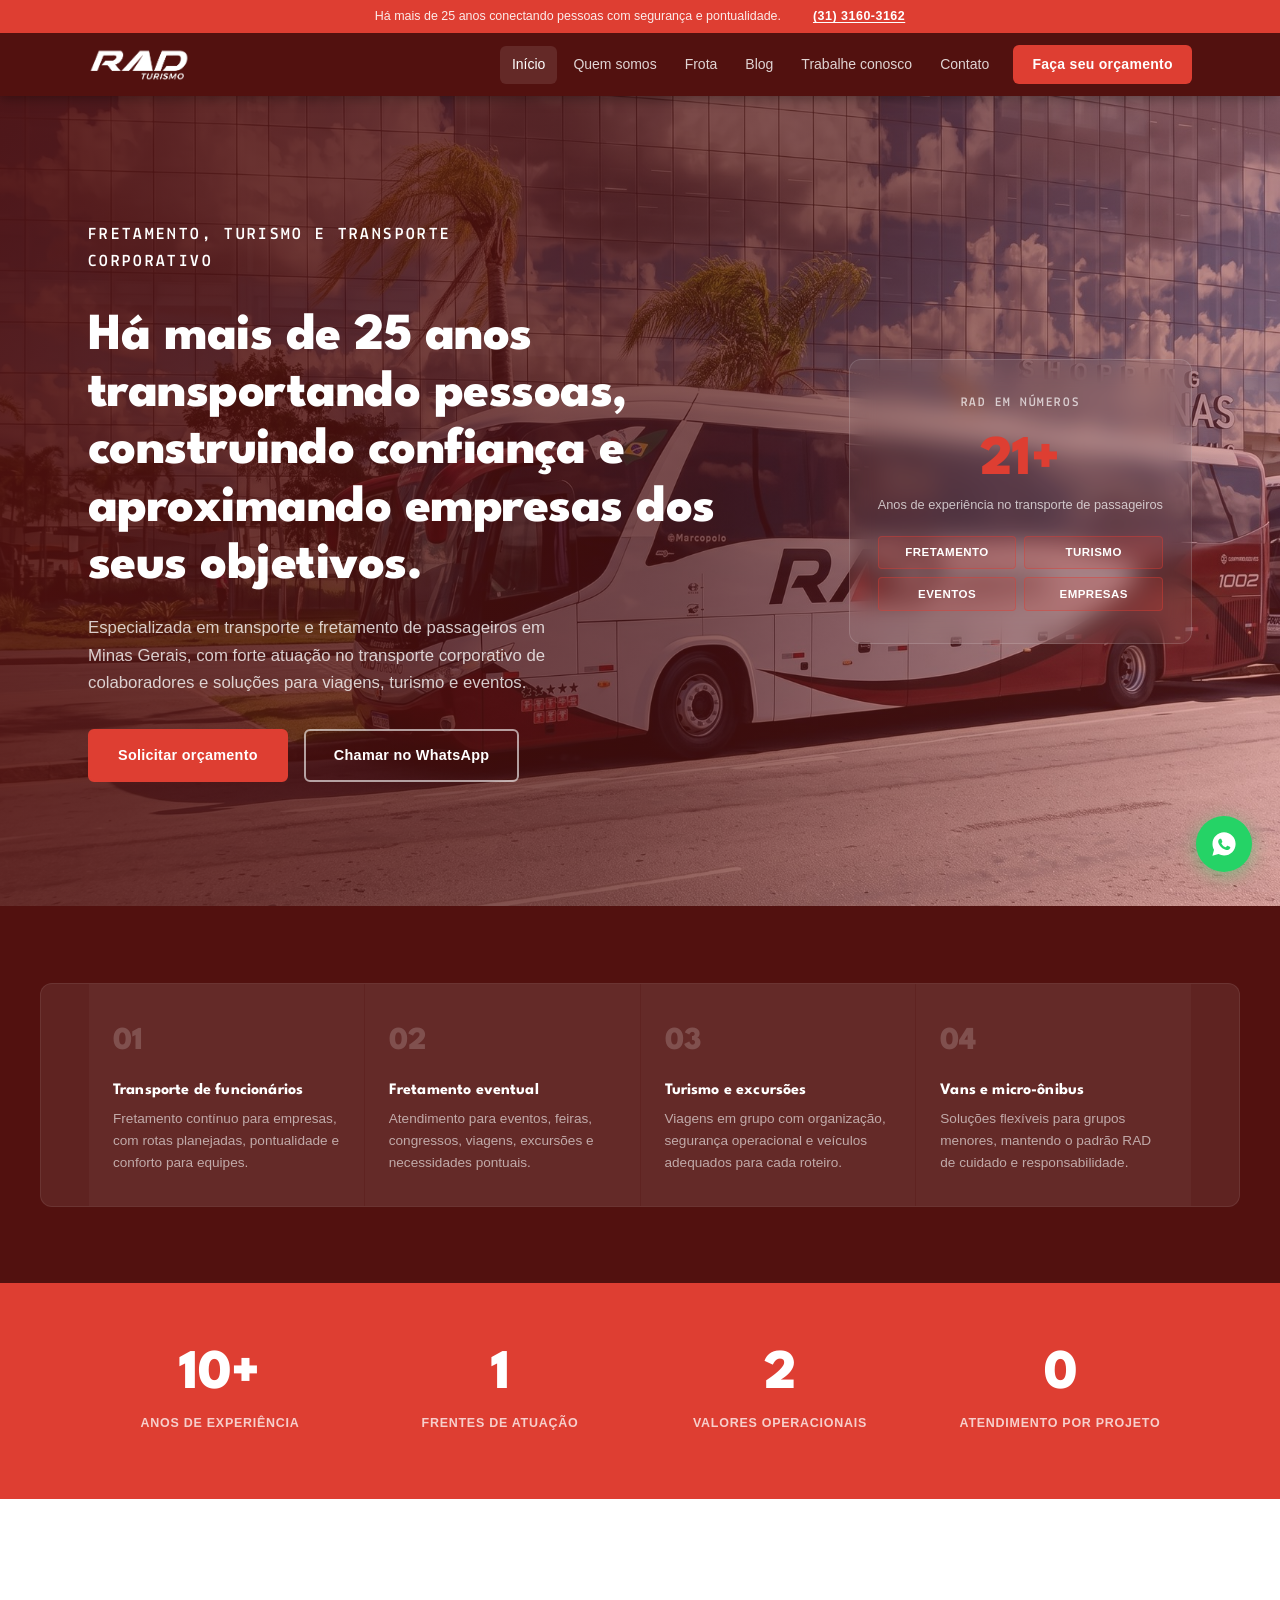
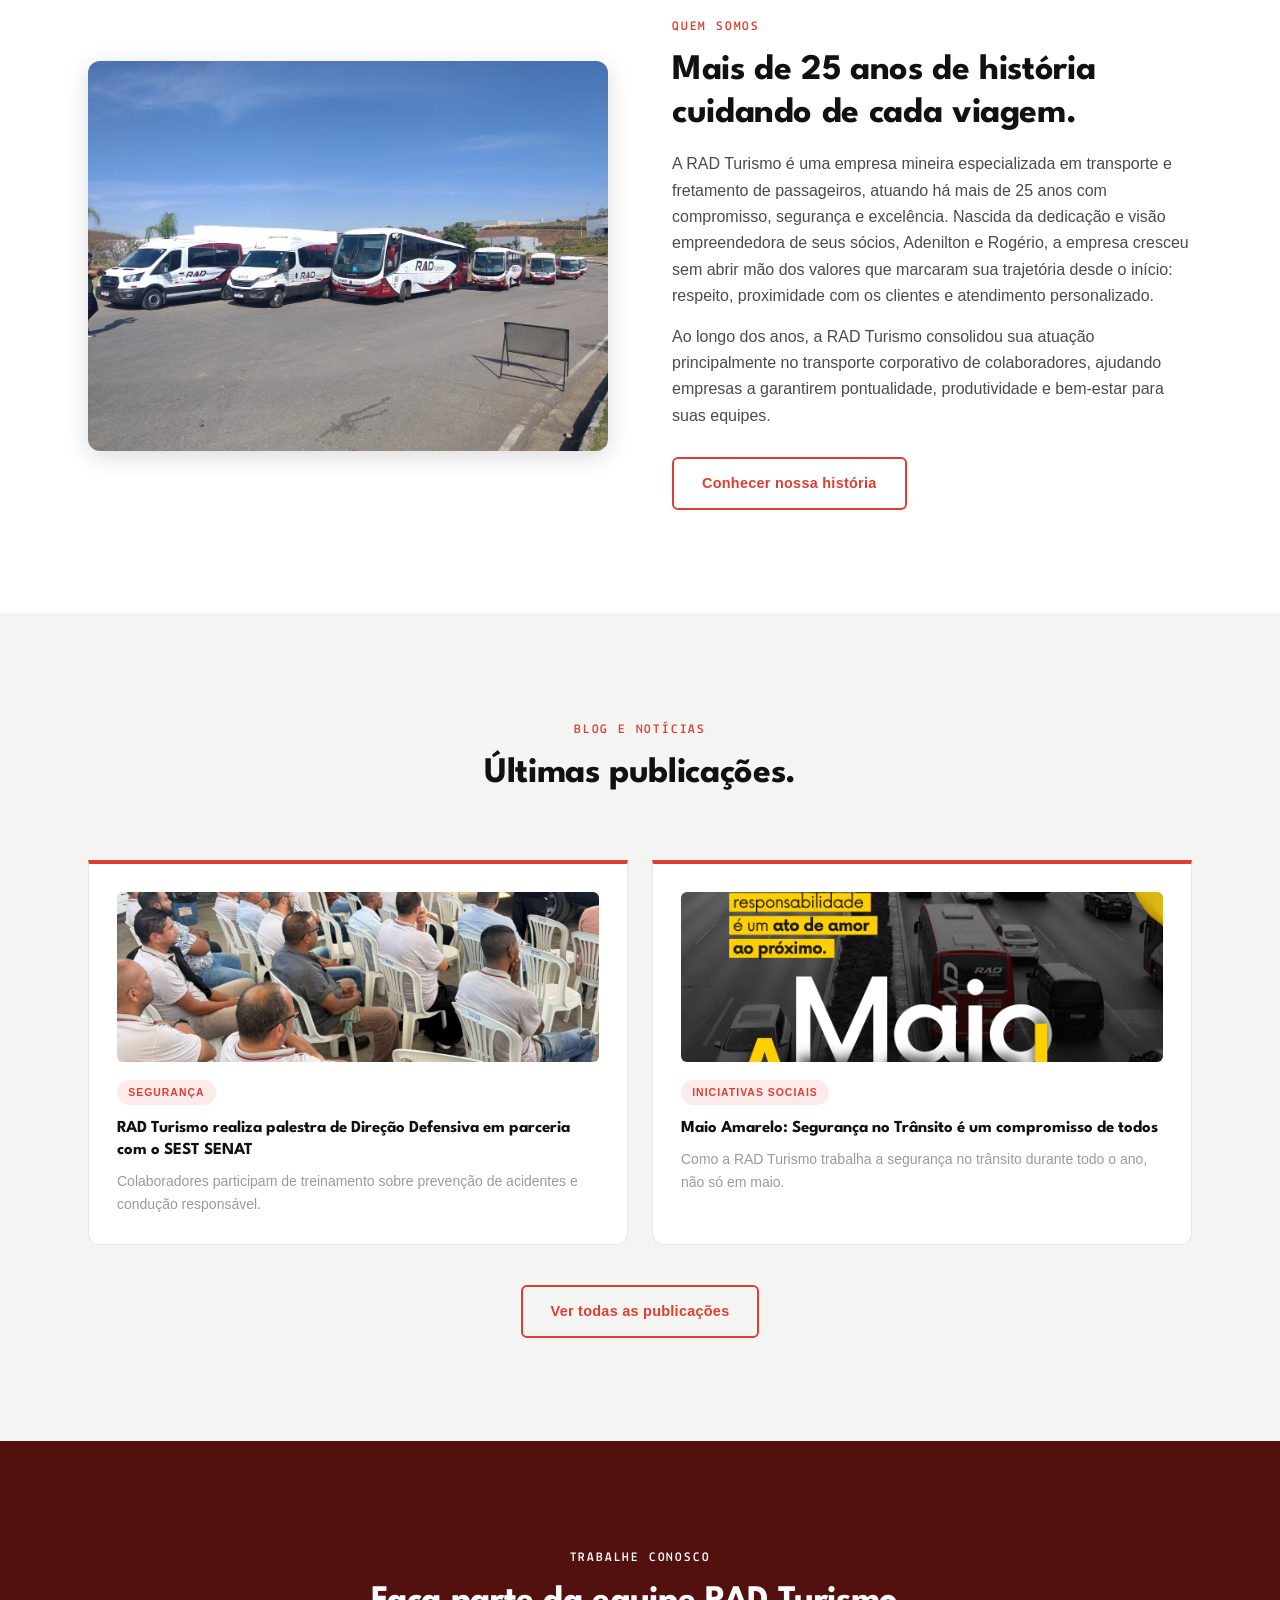
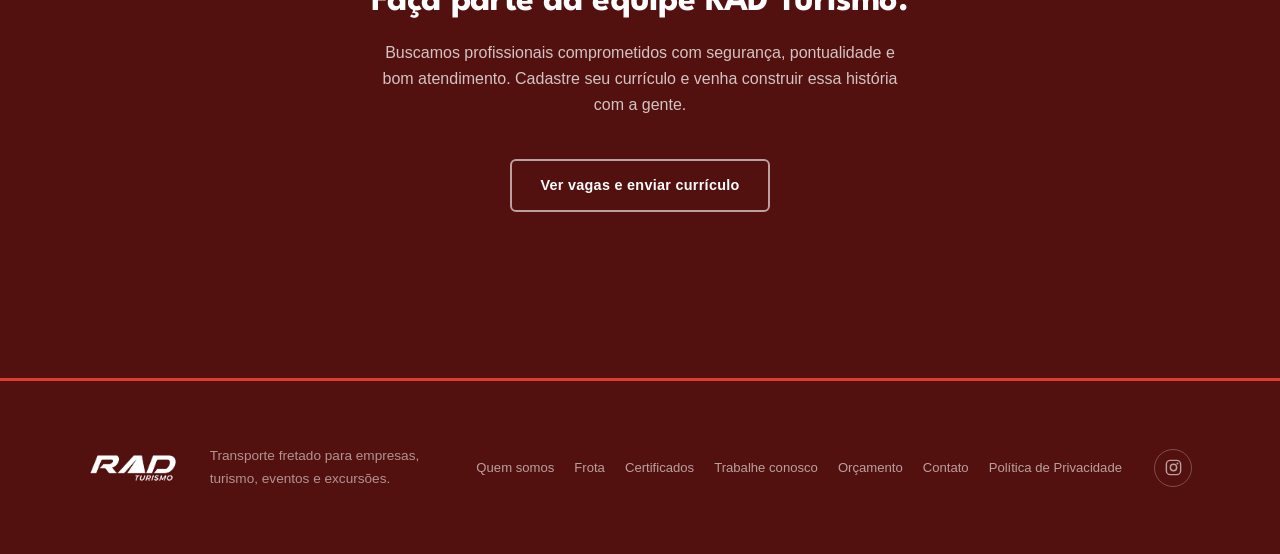
==== commit d7f9e284: "Troca favicon generico pelo logo real da RAD Extrai a letra A do logo oficial (images/rad-logo.png)," ====
--- a/index.html
+++ b/index.html
@@ -12,7 +12,10 @@
     <link rel="preconnect" href="https://fonts.gstatic.com" crossorigin>
     <link href="https://fonts.googleapis.com/css2?family=League+Spartan:wght@400;500;600;700;800&family=Lekton:wght@400;700&display=swap" rel="stylesheet">
     <link rel="canonical" href="https://radturismo.com.br/">
-    <link rel="icon" href="images/favicon.svg" type="image/svg+xml">
+    <link rel="icon" href="images/favicon-32.png" sizes="32x32" type="image/png">
+    <link rel="icon" href="images/favicon-16.png" sizes="16x16" type="image/png">
+    <link rel="icon" href="images/favicon-192.png" sizes="192x192" type="image/png">
+    <link rel="apple-touch-icon" href="images/apple-touch-icon.png">
 
     <meta property="og:type" content="website">
     <meta property="og:site_name" content="RAD Turismo">
